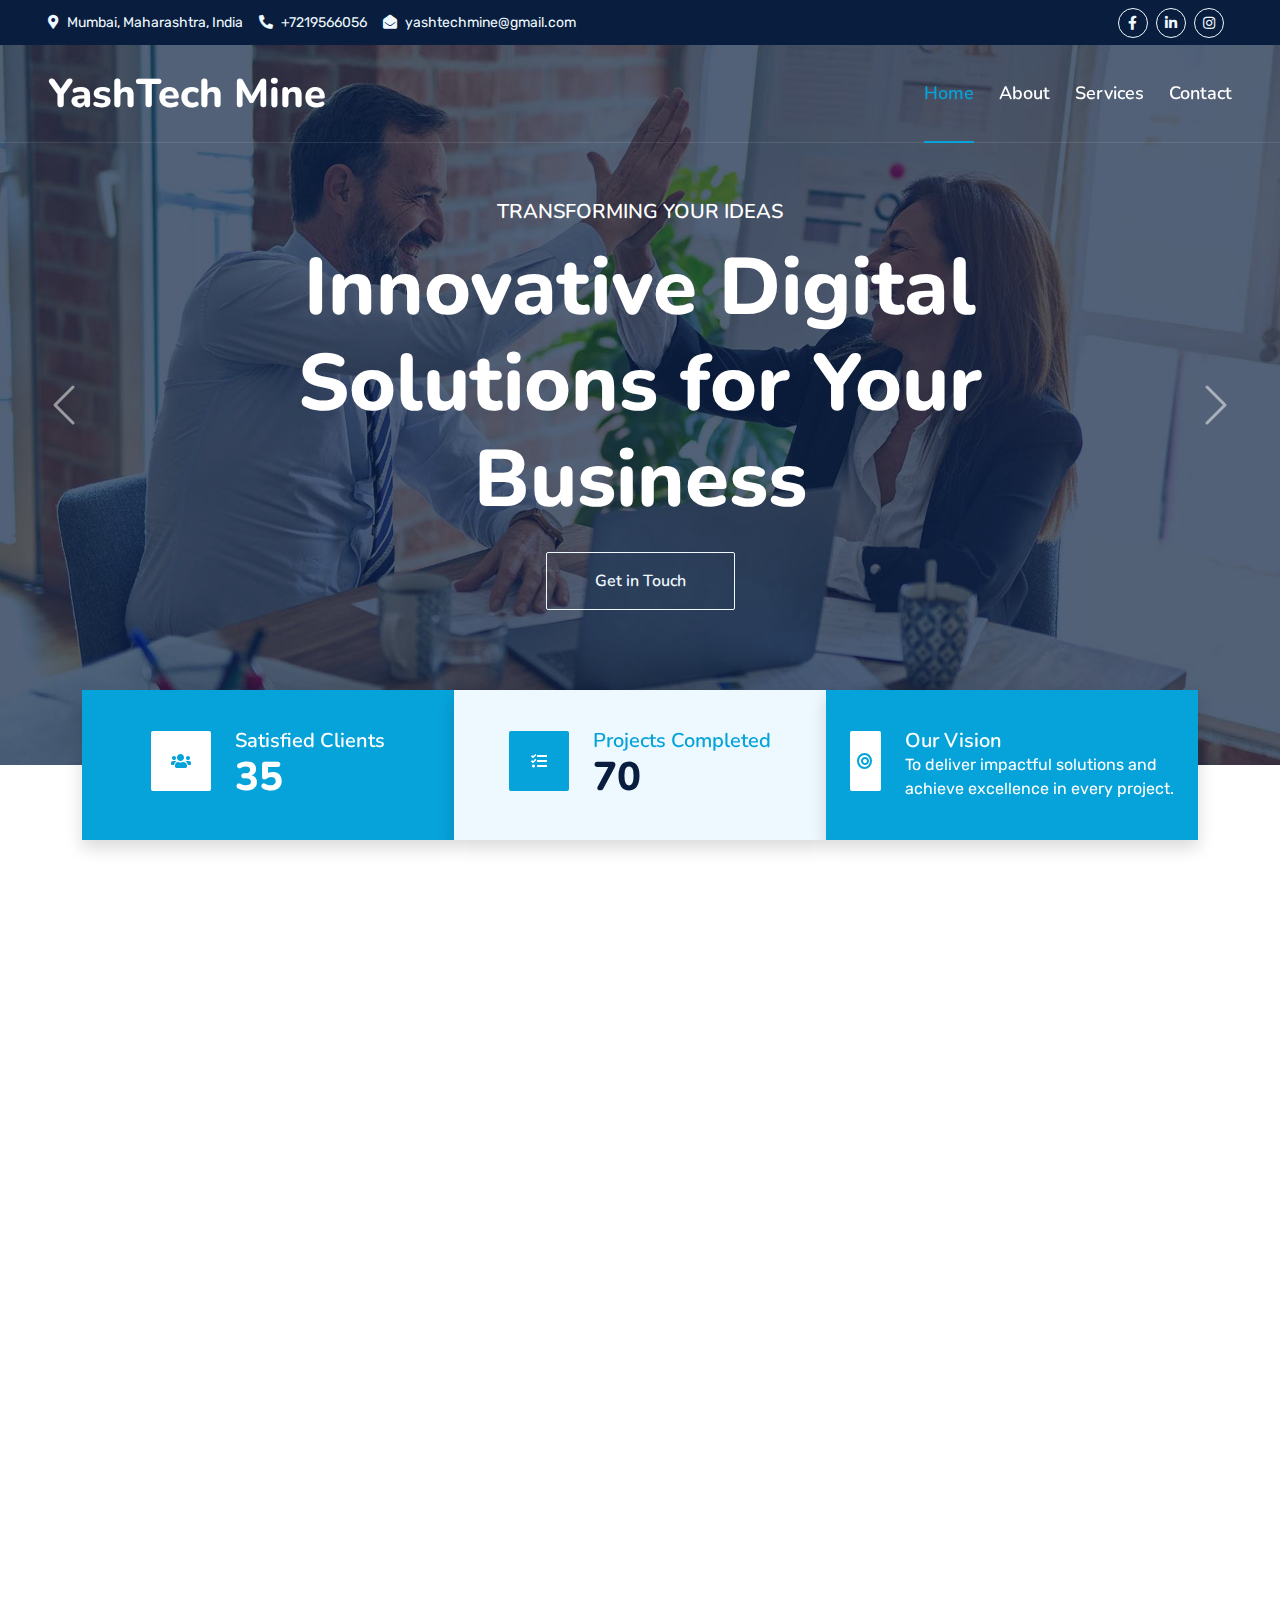
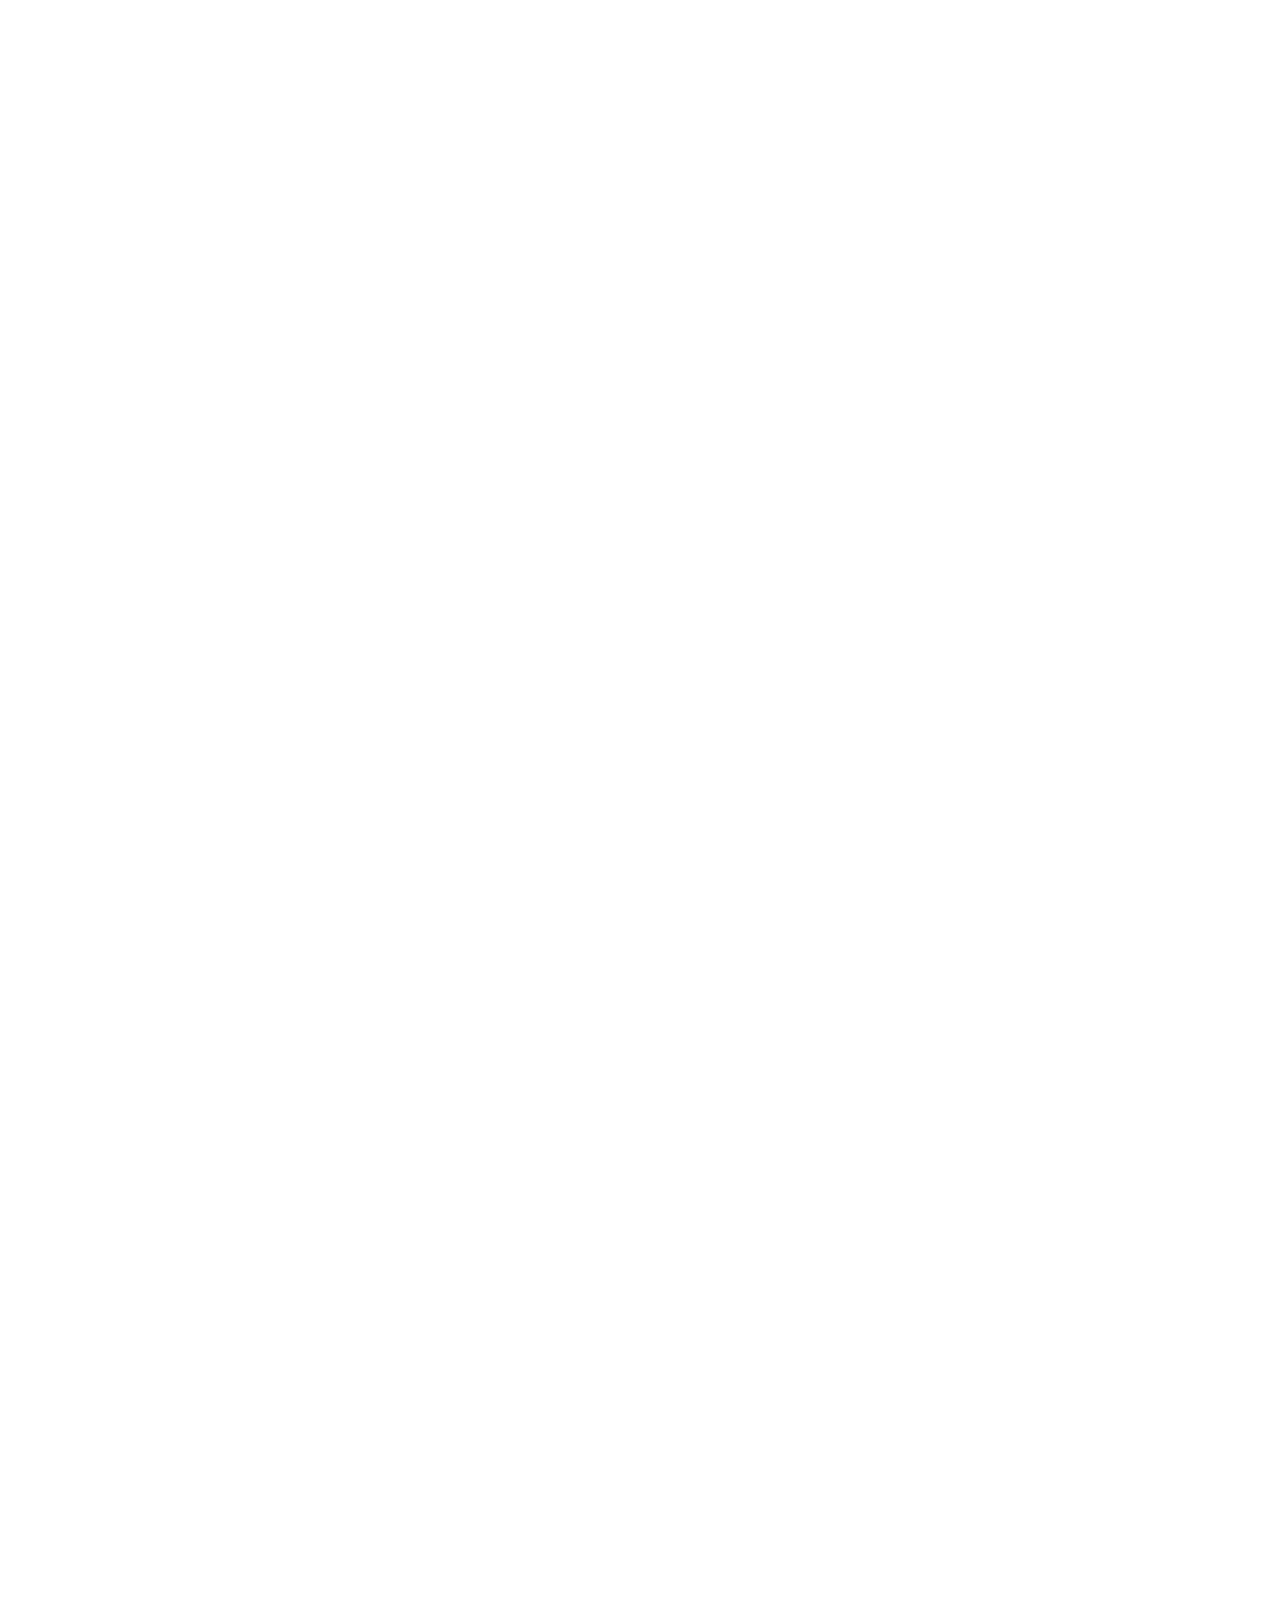
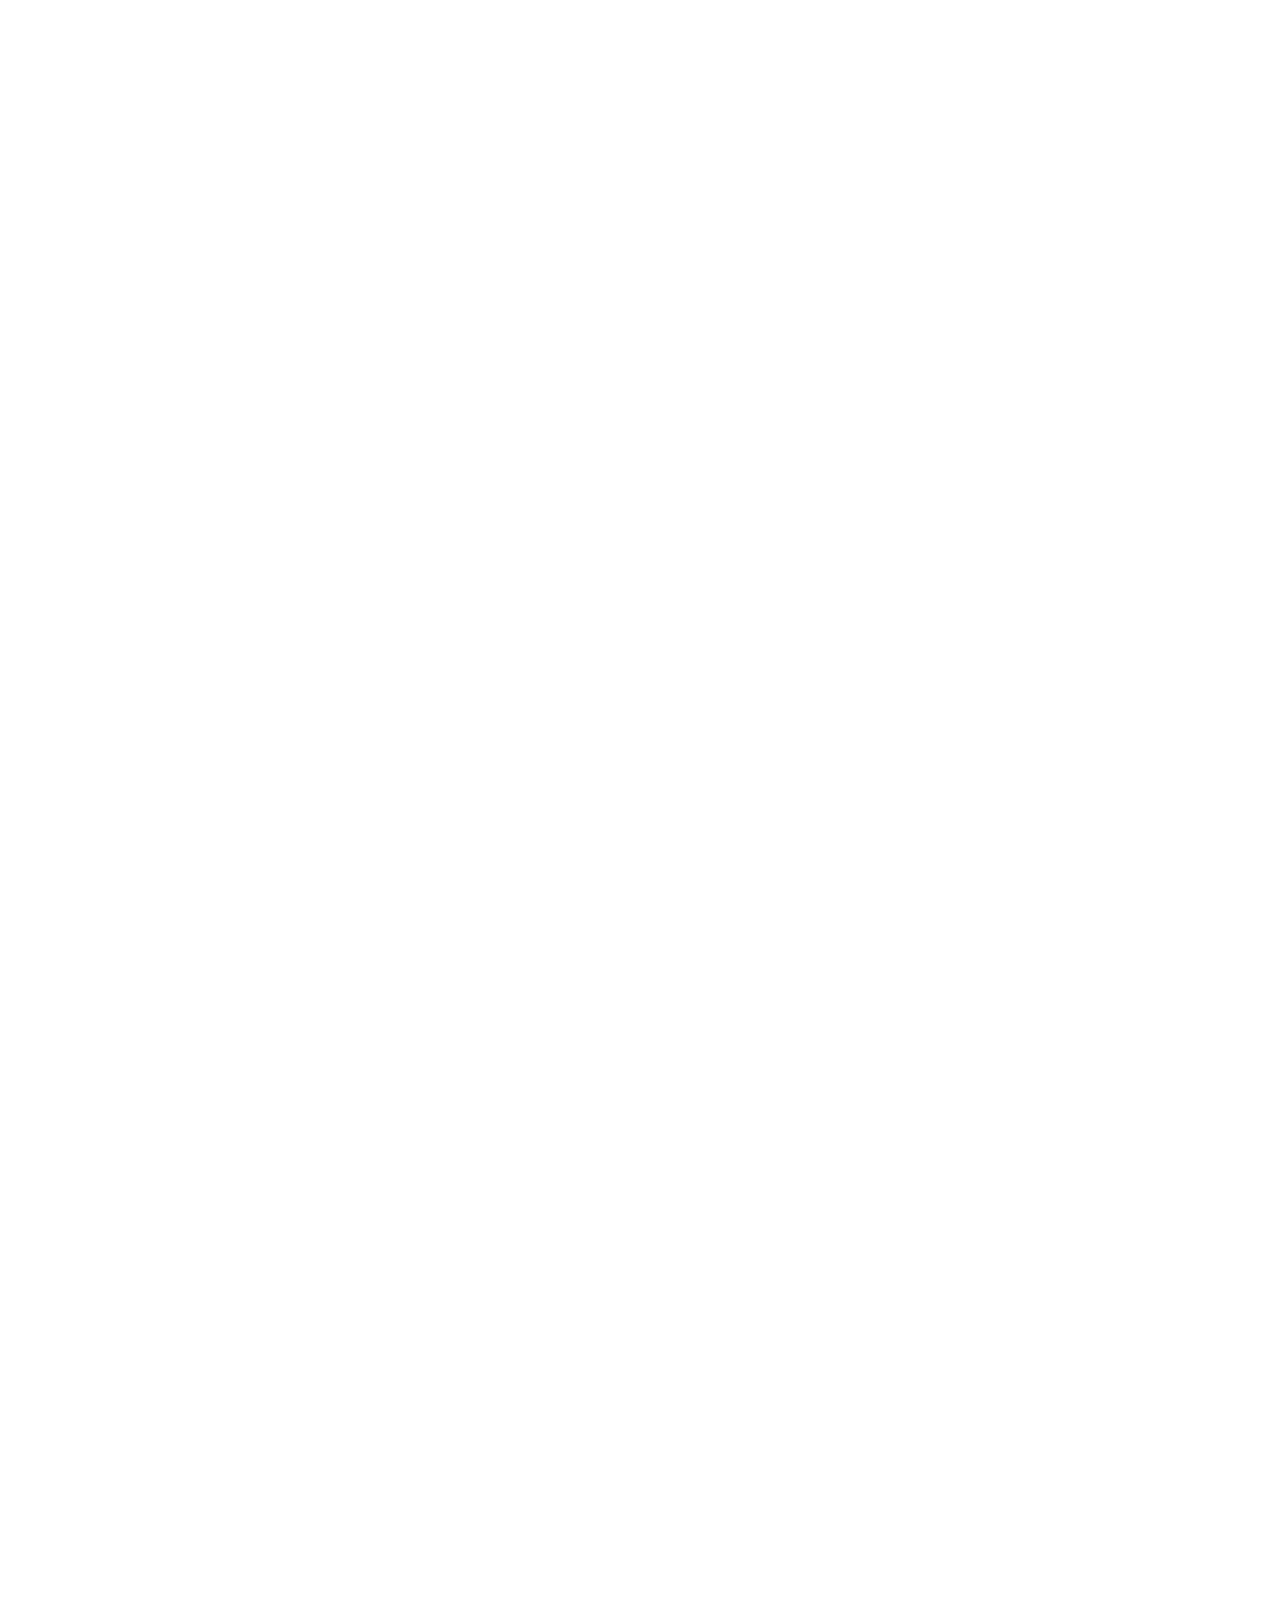
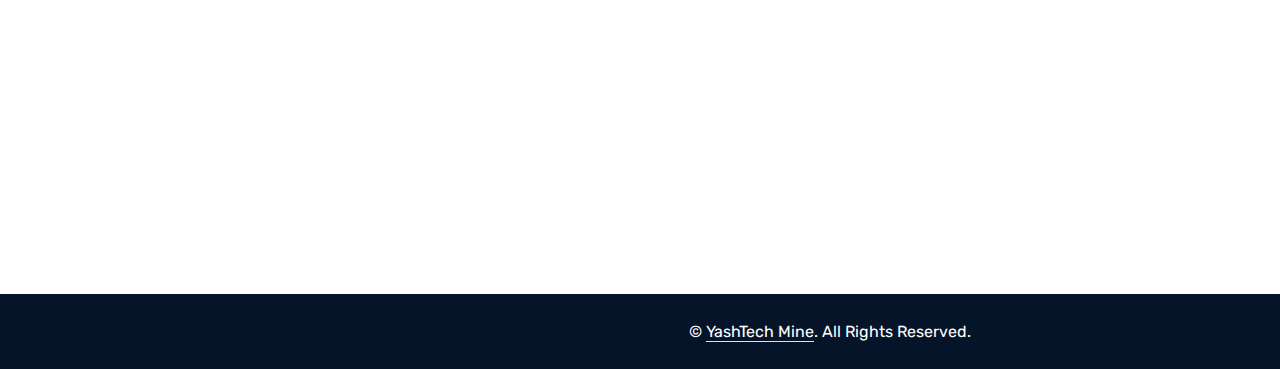
==== index.html @ 2ee27e4a "initail" ====
<!DOCTYPE html>
<html lang="en">

<head>
    <meta charset="utf-8">
    <title>YashTech Mine</title>
    <meta content="width=device-width, initial-scale=1.0" name="viewport">
    <meta content="Free HTML Templates" name="keywords">
    <meta content="Free HTML Templates" name="description">

    <!-- Favicon -->
    <link href="img/favicon.ico" rel="icon">

    <!-- Google Web Fonts -->
    <link rel="preconnect" href="https://fonts.googleapis.com">
    <link rel="preconnect" href="https://fonts.gstatic.com" crossorigin>
    <link href="https://fonts.googleapis.com/css2?family=Nunito:wght@400;600;700;800&family=Rubik:wght@400;500;600;700&display=swap" rel="stylesheet">

    <!-- Icon Font Stylesheet -->
    <link href="https://cdnjs.cloudflare.com/ajax/libs/font-awesome/5.10.0/css/all.min.css" rel="stylesheet">
    <link href="https://cdn.jsdelivr.net/npm/bootstrap-icons@1.4.1/font/bootstrap-icons.css" rel="stylesheet">

    <!-- Libraries Stylesheet -->
    <link href="lib/owlcarousel/assets/owl.carousel.min.css" rel="stylesheet">
    <link href="lib/animate/animate.min.css" rel="stylesheet">

    <!-- Customized Bootstrap Stylesheet -->
    <link href="css/bootstrap.min.css" rel="stylesheet">

    <!-- Template Stylesheet -->
    <link href="css/style.css" rel="stylesheet">
</head>

<body>
    <!-- Spinner Start -->
    <div id="spinner" class="show bg-white position-fixed translate-middle w-100 vh-100 top-50 start-50 d-flex align-items-center justify-content-center">
        <div class="spinner"></div>
    </div>
    <!-- Spinner End -->


    <!-- Topbar Start -->
    <div class="container-fluid bg-dark px-5 d-none d-lg-block">
        <div class="row gx-0">
            <div class="col-lg-8 text-center text-lg-start mb-2 mb-lg-0">
                <div class="d-inline-flex align-items-center" style="height: 45px;">
                    <small class="me-3 text-light"><i class="fa fa-map-marker-alt me-2"></i>Mumbai, Maharashtra, India</small>
                    <small class="me-3 text-light"><i class="fa fa-phone-alt me-2"></i>+7219566056</small>
                    <small class="text-light"><i class="fa fa-envelope-open me-2"></i>yashtechmine@gmail.com</small>
                </div>
            </div>
            <div class="col-lg-4 text-center text-lg-end">
                <div class="d-inline-flex align-items-center" style="height: 45px;">
                    <a class="btn btn-sm btn-outline-light btn-sm-square rounded-circle me-2" href="https://www.facebook.com/profile.php?id=61571812287304"><i class="fab fa-facebook-f fw-normal"></i></a>
                    <a class="btn btn-sm btn-outline-light btn-sm-square rounded-circle me-2" href="https://www.linkedin.com/company/yashtech-mine/"><i class="fab fa-linkedin-in fw-normal"></i></a>
                    <a class="btn btn-sm btn-outline-light btn-sm-square rounded-circle me-2" href="https://www.instagram.com/yashtech_mine/"><i class="fab fa-instagram fw-normal"></i></a>
                </div>
            </div>
        </div>
    </div>
    <!-- Topbar End -->


    <!-- Navbar & Carousel Start -->
    <div class="container-fluid position-relative p-0">
        <nav class="navbar navbar-expand-lg navbar-dark px-5 py-3 py-lg-0">
            <a href="index.html" class="navbar-brand p-0">
                <h1 class="m-0">YashTech Mine</h1>
            </a>
            <button class="navbar-toggler" type="button" data-bs-toggle="collapse" data-bs-target="#navbarCollapse">
                <span class="fa fa-bars"></span>
            </button>
            <div class="collapse navbar-collapse" id="navbarCollapse">
                <div class="navbar-nav ms-auto py-0">
                    <a href="index.html" class="nav-item nav-link active">Home</a>
                    <a href="about.html" class="nav-item nav-link">About</a>
                    <a href="service.html" class="nav-item nav-link">Services</a>
                  
                   
                    <a href="contact.html" class="nav-item nav-link">Contact</a>
                </div>

            </div>
        </nav>

        <div id="header-carousel" class="carousel slide carousel-fade" data-bs-ride="carousel">
            <div class="carousel-inner">
                <div class="carousel-item active">
                    <img class="w-100" src="img/carousel-1.jpg" alt="Image">
                    <div class="carousel-caption d-flex flex-column align-items-center justify-content-center">
                        <div class="p-3" style="max-width: 900px;">
                            <h5 class="text-white text-uppercase mb-3 animated slideInDown">Transforming Your Ideas</h5>
                            <h1 class="display-1 text-white mb-md-4 animated zoomIn">Innovative Digital Solutions for Your Business</h1>
                            <a href="contact.html" class="btn btn-outline-light py-md-3 px-md-5 animated slideInRight">Get in Touch</a>
                        </div>
                    </div>
                </div>
                <div class="carousel-item">
                    <img class="w-100" src="img/carousel-2.jpg" alt="Image">
                    <div class="carousel-caption d-flex flex-column align-items-center justify-content-center">
                        <div class="p-3" style="max-width: 900px;">
                            <h5 class="text-white text-uppercase mb-3 animated slideInDown">Empowering Businesses</h5>
                            <h1 class="display-1 text-white mb-md-4 animated zoomIn">Tailored Digital Strategies to Elevate Your Brand</h1>
                            <a href="contact.html" class="btn btn-outline-light py-md-3 px-md-5 animated slideInRight">Contact Us</a>
                        </div>
                    </div>
                </div>
            </div>
            <button class="carousel-control-prev" type="button" data-bs-target="#header-carousel"
                data-bs-slide="prev">
                <span class="carousel-control-prev-icon" aria-hidden="true"></span>
                <span class="visually-hidden">Previous</span>
            </button>
            <button class="carousel-control-next" type="button" data-bs-target="#header-carousel"
                data-bs-slide="next">
                <span class="carousel-control-next-icon" aria-hidden="true"></span>
                <span class="visually-hidden">Next</span>
            </button>
        </div>
        
    <!-- Navbar & Carousel End -->


    <!-- Full Screen Search Start -->
    <div class="modal fade" id="searchModal" tabindex="-1">
        <div class="modal-dialog modal-fullscreen">
            <div class="modal-content" style="background: rgba(9, 30, 62, .7);">
                <div class="modal-header border-0">
                    <button type="button" class="btn bg-white btn-close" data-bs-dismiss="modal" aria-label="Close"></button>
                </div>
                <div class="modal-body d-flex align-items-center justify-content-center">
                    <div class="input-group" style="max-width: 600px;">
                        <input type="text" class="form-control bg-transparent border-primary p-3" placeholder="Type search keyword">
                        <button class="btn btn-primary px-4"><i class="bi bi-search"></i></button>
                    </div>
                </div>
            </div>
        </div>
    </div>
    <!-- Full Screen Search End -->


<!-- Facts Start -->
<div class="container-fluid facts py-5 pt-lg-0">
    <div class="container py-5 pt-lg-0">
        <div class="row gx-0">
            <!-- Happy Clients Section -->
            <div class="col-lg-4 wow zoomIn" data-wow-delay="0.1s">
                <div class="bg-primary shadow d-flex align-items-center justify-content-center p-4" style="height: 150px;">
                    <div class="bg-white d-flex align-items-center justify-content-center rounded mb-2" style="width: 60px; height: 60px;">
                        <i class="fa fa-users text-primary"></i>
                    </div>
                    <div class="ps-4">
                        <h5 class="text-white mb-0">Satisfied Clients</h5>
                        <h1 class="text-white mb-0" data-toggle="counter-up">+100</h1>
                    </div>
                </div>
            </div>
            <!-- Projects Completed Section -->
            <div class="col-lg-4 wow zoomIn" data-wow-delay="0.3s">
                <div class="bg-light shadow d-flex align-items-center justify-content-center p-4" style="height: 150px;">
                    <div class="bg-primary d-flex align-items-center justify-content-center rounded mb-2" style="width: 60px; height: 60px;">
                        <i class="fa fa-tasks text-white"></i>
                    </div>
                    <div class="ps-4">
                        <h5 class="text-primary mb-0">Projects Completed</h5>
                        <h1 class="mb-0" data-toggle="counter-up">+200</h1>
                    </div>
                </div>
            </div>
            <!-- Ongoing Goals Section -->
            <div class="col-lg-4 wow zoomIn" data-wow-delay="0.6s">
                <div class="bg-primary shadow d-flex align-items-center justify-content-center p-4" style="height: 150px;">
                    <div class="bg-white d-flex align-items-center justify-content-center rounded mb-2" style="width: 60px; height: 60px;">
                        <i class="fa fa-bullseye text-primary"></i>
                    </div>
                    <div class="ps-4">
                        <h5 class="text-white mb-0">Our Vision</h5>
                        <p class="text-white mb-0">To deliver impactful solutions and achieve excellence in every project.</p>
                    </div>
                </div>
            </div>
        </div>
    </div>
</div>
<!-- Facts End -->

   <!-- About Start -->
<div class="container-fluid py-5 wow fadeInUp" data-wow-delay="0.1s">
    <div class="container py-5">
        <div class="row g-5">
            <div class="col-lg-7">
                <div class="section-title position-relative pb-3 mb-5">
                    <h5 class="fw-bold text-primary text-uppercase">About Us</h5>
                    <h1 class="mb-0">Innovative IT Solutions for a Growing Future</h1>
                </div>
                <p class="mb-4">We are committed to delivering cutting-edge IT solutions tailored to meet the evolving needs of our clients. Our mission is to empower businesses with scalable and innovative technology, ensuring they stay ahead in today's fast-paced digital world.</p>
                <div class="row g-0 mb-3">
                    <div class="col-sm-6 wow zoomIn" data-wow-delay="0.2s">
                        <h5 class="mb-3"><i class="fa fa-check text-primary me-3"></i>Custom Solutions</h5>
                        <h5 class="mb-3"><i class="fa fa-check text-primary me-3"></i>Experienced Team</h5>
                    </div>
                    <div class="col-sm-6 wow zoomIn" data-wow-delay="0.4s">
                        <h5 class="mb-3"><i class="fa fa-check text-primary me-3"></i>24/7 Support</h5>
                        <h5 class="mb-3"><i class="fa fa-check text-primary me-3"></i>Affordable Pricing</h5>
                    </div>
                </div>
                <div class="d-flex align-items-center mb-4 wow fadeIn" data-wow-delay="0.6s">
                    <div class="bg-primary d-flex align-items-center justify-content-center rounded" style="width: 60px; height: 60px;">
                        <i class="fa fa-phone-alt text-white"></i>
                    </div>
                    <div class="ps-4">
                        <h5 class="mb-2">Call to ask any question</h5>
                        <h4 class="text-primary mb-0">+7219566056</h4>
                    </div>
                </div>
                <a href="contact.html" class="btn btn-primary py-3 px-5 mt-3 wow zoomIn" data-wow-delay="0.9s">Request A Quote</a>
            </div>
            <div class="col-lg-5" style="min-height: 500px;">
                <div class="position-relative h-100">
                    <img class="position-absolute w-100 h-100 rounded wow zoomIn" data-wow-delay="0.9s" src="img/about.jpg" style="object-fit: cover;">
                </div>
            </div>
        </div>
    </div>
</div>
<!-- About End -->



   <!-- Features Start -->
<div class="container-fluid py-5 wow fadeInUp" data-wow-delay="0.1s">
    <div class="container py-5">
        <div class="section-title text-center position-relative pb-3 mb-5 mx-auto" style="max-width: 600px;">
            <h5 class="fw-bold text-primary text-uppercase">Why Choose Us</h5>
            <h1 class="mb-0">We Are Dedicated to Accelerating Your Business Growth</h1>
        </div>
        <div class="row g-5">
            <div class="col-lg-4">
                <div class="row g-5">
                    <div class="col-12 wow zoomIn" data-wow-delay="0.2s">
                        <div class="bg-primary rounded d-flex align-items-center justify-content-center mb-3" style="width: 60px; height: 60px;">
                            <i class="fa fa-cogs text-white"></i>
                        </div>
                        <h4>Industry-Leading Solutions</h4>
                        <p class="mb-0">We offer tailored solutions that help your business stay ahead in the competitive digital landscape.</p>
                    </div>
                    <div class="col-12 wow zoomIn" data-wow-delay="0.6s">
                        <div class="bg-primary rounded d-flex align-items-center justify-content-center mb-3" style="width: 60px; height: 60px;">
                            <i class="fa fa-thumbs-up text-white"></i>
                        </div>
                        <h4>Proven Client Satisfaction</h4>
                        <p class="mb-0">Our clients trust us to deliver results that drive growth and success. We prioritize their needs and exceed expectations.</p>
                    </div>
                </div>
            </div>
            <div class="col-lg-4 wow zoomIn" data-wow-delay="0.9s" style="min-height: 350px;">
                <div class="position-relative h-100">
                    <img class="position-absolute w-100 h-100 rounded wow zoomIn" data-wow-delay="0.1s" src="img/feature.jpg" style="object-fit: cover;">
                </div>
            </div>
            <div class="col-lg-4">
                <div class="row g-5">
                    <div class="col-12 wow zoomIn" data-wow-delay="0.4s">
                        <div class="bg-primary rounded d-flex align-items-center justify-content-center mb-3" style="width: 60px; height: 60px;">
                            <i class="fa fa-users text-white"></i>
                        </div>
                        <h4>Expert Team</h4>
                        <p class="mb-0">Our team is composed of skilled professionals dedicated to providing the best service and value to your business.</p>
                    </div>
                    <div class="col-12 wow zoomIn" data-wow-delay="0.8s">
                        <div class="bg-primary rounded d-flex align-items-center justify-content-center mb-3" style="width: 60px; height: 60px;">
                            <i class="fa fa-headset text-white"></i>
                        </div>
                        <h4>24/7 Customer Support</h4>
                        <p class="mb-0">We’re here to assist you at any time. Our support team is always ready to help you with any questions or concerns.</p>
                    </div>
                </div>
            </div>
        </div>
    </div>
</div>
<!-- Features End -->
 <!-- Service Start -->
<div class="container-fluid py-5 wow fadeInUp" data-wow-delay="0.1s">
    <div class="container py-5">
        <div class="section-title text-center position-relative pb-3 mb-5 mx-auto" style="max-width: 600px;">
            <h5 class="fw-bold text-primary text-uppercase">Our Services</h5>
            <h1 class="mb-0">Custom IT Solutions for Your Successful Business</h1>
        </div>
        <div class="row g-5">
            <div class="col-lg-4 col-md-6 wow zoomIn" data-wow-delay="0.3s">
                <div class="service-item bg-light rounded d-flex flex-column align-items-center justify-content-center text-center">
                    <div class="service-icon">
                        <i class="fa fa-shield-alt text-white"></i>
                    </div>
                    <h4 class="mb-3">Custom Software Development</h4>
                    <p class="m-0">We create scalable and secure software tailored to your business needs, helping you optimize processes and stay ahead of the competition.</p>
                    <a class="btn btn-lg btn-primary rounded" href="CustomSoftware.html">
                        <i class="bi bi-arrow-right"></i>
                    </a>
                </div>
            </div>
            
            <div class="col-lg-4 col-md-6 wow zoomIn" data-wow-delay="0.9s">
                <div class="service-item bg-light rounded d-flex flex-column align-items-center justify-content-center text-center">
                    <div class="service-icon">
                        <i class="fa fa-code text-white"></i>
                    </div>
                    <h4 class="mb-3">Web Development</h4>
                    <p class="m-0">We build responsive, high-performance websites that not only engage visitors but also drive conversions and enhance your online presence.</p>
                    <a class="btn btn-lg btn-primary rounded" href="WebDevelopment.html">
                        <i class="bi bi-arrow-right"></i>
                    </a>
                </div>
            </div>
            <div class="col-lg-4 col-md-6 wow zoomIn" data-wow-delay="0.3s">
                <div class="service-item bg-light rounded d-flex flex-column align-items-center justify-content-center text-center">
                    <div class="service-icon">
                        <i class="fab fa-android text-white"></i>
                    </div>
                    <h4 class="mb-3">Apps Development</h4>
                    <p class="m-0">Our mobile apps are designed to provide a seamless user experience, built with cutting-edge technology to deliver high performance and scalability.</p>
                    <a class="btn btn-lg btn-primary rounded" href="AppDev.html">
                        <i class="bi bi-arrow-right"></i>
                    </a>
                </div>
            </div>
            <div class="col-lg-4 col-md-6 wow zoomIn" data-wow-delay="0.6s">
                <div class="service-item bg-light rounded d-flex flex-column align-items-center justify-content-center text-center">
                    <div class="service-icon">
                        <i class="fa fa-search text-white"></i>
                    </div>
                    <h4 class="mb-3">Youtube Channel Management</h4>
                    <p class="m-0">We help you grow and manage your YouTube presence, optimizing content and engagement strategies to boost your audience reach and impact.</p>
                    <a class="btn btn-lg btn-primary rounded" href="Youtube.html">
                        <i class="bi bi-arrow-right"></i>
                    </a>
                </div>
            </div>
            <div class="col-lg-4 col-md-6 wow zoomIn" data-wow-delay="0.9s">
                <div class="position-relative bg-primary rounded h-100 d-flex flex-column align-items-center justify-content-center text-center p-5">
                    <h3 class="text-white mb-3">Call Us For Quote</h3>
                    <p class="text-white mb-3">We offer personalized IT solutions to meet your specific needs. Get in touch for a free consultation and tailored quote today!</p>
                    <h2 class="text-white mb-0">+7219566056</h2>
                </div>
            </div>
        </div>
    </div>
</div>
<!-- Service End -->


    <!-- Pricing Plan Start -->

      


    <!-- Testimonial Start -->
   <!-- Testimonial Start -->
<!-- Testimonial Start -->
<div class="container-fluid py-5 wow fadeInUp" data-wow-delay="0.1s">
    <div class="container py-5">
        <div class="section-title text-center position-relative pb-3 mb-4 mx-auto" style="max-width: 600px;">
            <h5 class="fw-bold text-primary text-uppercase">Testimonial</h5>
            <h1 class="mb-0">What Our Clients Say About Our Digital Services</h1>
        </div>
        <div class="owl-carousel testimonial-carousel wow fadeInUp" data-wow-delay="0.6s">
            <div class="testimonial-item bg-light my-4">
                <div class="d-flex align-items-center border-bottom pt-5 pb-4 px-5">
                    <img class="img-fluid rounded" src="img/download.png" style="width: 60px; height: 60px;">
                    <div class="ps-4">
                        <h4 class="text-primary mb-1">Ravi Kumar</h4>
                    </div>
                </div>
                <div class="pt-4 pb-5 px-5">
                    "The custom software development team truly understood our unique business requirements and delivered a robust solution that streamlined our operations. Their attention to detail and technical expertise were second to none."
                </div>
            </div>
            <div class="testimonial-item bg-light my-4">
                <div class="d-flex align-items-center border-bottom pt-5 pb-4 px-5">
                    <img class="img-fluid rounded" src="img/download.png" style="width: 60px; height: 60px;">
                    <div class="ps-4">
                        <h4 class="text-primary mb-1">Priya Sharma</h4>
                    </div>
                </div>
                <div class="pt-4 pb-5 px-5">
                    "Their web development team designed a beautifully functional website that exceeded our expectations. The seamless user experience and fast load times have significantly improved our conversions. A big thank you to the team!"
                </div>
            </div>
            <div class="testimonial-item bg-light my-4">
                <div class="d-flex align-items-center border-bottom pt-5 pb-4 px-5">
                    <img class="img-fluid rounded" src="img/download.png" style="width: 60px; height: 60px;">
                    <div class="ps-4">
                        <h4 class="text-primary mb-1">Amit Patel</h4>
                    </div>
                </div>
                <div class="pt-4 pb-5 px-5">
                    "The mobile app developed by the team was exactly what we needed. It has improved our customer engagement and overall business performance. The process was smooth, and the team’s communication was excellent throughout."
                </div>
            </div>
            <div class="testimonial-item bg-light my-4">
                <div class="d-flex align-items-center border-bottom pt-5 pb-4 px-5">
                    <img class="img-fluid rounded" src="img/download.png" style="width: 60px; height: 60px;">
                    <div class="ps-4">
                        <h4 class="text-primary mb-1">Neha Desai</h4>
                    </div>
                </div>
                <div class="pt-4 pb-5 px-5">
                    "The team’s YouTube channel management service boosted our brand presence and engagement. With their help, we optimized our content and strategy, resulting in a significant increase in our viewer base and interaction."
                </div>
            </div>
        </div>
    </div>
</div>
<!-- Testimonial End -->



   
   
    <!-- Vendor Start -->
    <div class="container-fluid py-5 wow fadeInUp" data-wow-delay="0.1s">
        <div class="container py-5 mb-5">
            <div class="bg-white">
                <div class="owl-carousel vendor-carousel">
                    <img src="img/vendor-1.jpg" alt="">
                    <img src="img/vendor-2.jpg" alt="">
                    <img src="img/vendor-3.jpg" alt="">
                    <img src="img/vendor-4.jpg" alt="">
                    <img src="img/vendor-5.jpg" alt="">
                    <img src="img/vendor-6.jpg" alt="">
                    <img src="img/vendor-7.jpg" alt="">
                    <img src="img/vendor-8.jpg" alt="">
                    <img src="img/vendor-9.jpg" alt="">
                </div>
            </div>
        </div>
    </div>
    <!-- Vendor End -->
    

    <!-- Footer Start -->
    <div class="container-fluid bg-dark text-light mt-5 wow fadeInUp" data-wow-delay="0.1s">
        <div class="container">
            <div class="row gx-5">
                <div class="col-lg-4 col-md-6 footer-about">
                    <div class="d-flex flex-column align-items-center justify-content-center text-center h-100 bg-primary p-4">
                        <a href="index.html" class="navbar-brand">
                            <h1 class="m-0 text-white"><i class="fa fa-user-tie me-2"></i>Startup</h1>
                        </a>
                        <p class="mt-3 mb-4">We are here to help you with any questions or inquiries. Whether you're looking for more information about our services or need assistance with your project, don't hesitate to reach out. Our team is ready to provide the support you need to take your business to the next level.</p>
                       
                    </div>
                </div>
                <div class="col-lg-8 col-md-6">
                    <div class="row gx-5">
                        <div class="col-lg-4 col-md-12 pt-5 mb-5">
                            <div class="section-title section-title-sm position-relative pb-3 mb-4">
                                <h3 class="text-light mb-0">Get In Touch</h3>
                            </div>
                            <div class="d-flex mb-2">
                                <i class="bi bi-geo-alt text-primary me-2"></i>
                                <p class="mb-0">Mumbai, Maharashtra, India</p>
                            </div>
                            <div class="d-flex mb-2">
                                <i class="bi bi-envelope-open text-primary me-2"></i>
                                <p class="mb-0">yashtechmine@gmail.com</p>
                            </div>
                            <div class="d-flex mb-2">
                                <i class="bi bi-telephone text-primary me-2"></i>
                                <p class="mb-0">7219566056</p>
                            </div>
                            <div class="d-flex mt-4">
                                <a class="btn btn-primary btn-square me-2" href="https://www.facebook.com/profile.php?id=61571812287304"><i class="fab fa-facebook-f fw-normal"></i></a>
                                <a class="btn btn-primary btn-square me-2" href="https://www.linkedin.com/company/yashtech-mine/"><i class="fab fa-linkedin-in fw-normal"></i></a>
                                <a class="btn btn-primary btn-square" href="https://www.instagram.com/yashtech_mine/"><i class="fab fa-instagram fw-normal"></i></a>
                            </div>
                        </div>
                        <div class="col-lg-4 col-md-12 pt-0 pt-lg-5 mb-5">
                            <div class="section-title section-title-sm position-relative pb-3 mb-4">
                                <h3 class="text-light mb-0">Quick Links</h3>
                            </div>
                            <div class="link-animated d-flex flex-column justify-content-start">
                                <a class="text-light mb-2" href="index.html"><i class="bi bi-arrow-right text-primary me-2"></i>Home</a>
                                <a class="text-light mb-2" href="about.html"><i class="bi bi-arrow-right text-primary me-2"></i>About Us</a>
                                <a class="text-light mb-2" href="service.html"><i class="bi bi-arrow-right text-primary me-2"></i>Our Services</a>
                              
                                <a class="text-light" href="contact.html"><i class="bi bi-arrow-right text-primary me-2"></i>Contact Us</a>
                            </div>
                        </div>
                        
                    </div>
                </div>
            </div>
        </div>
    </div>
    <div class="container-fluid text-white" style="background: #061429;">
        <div class="container text-center">
            <div class="row justify-content-end">
                <div class="col-lg-8 col-md-6">
                    <div class="d-flex align-items-center justify-content-center" style="height: 75px;">
                        <p class="mb-0">&copy; <a class="text-white border-bottom" href="#">YashTech Mine</a>. All Rights Reserved. 
						
						<!--/*** This template is free as long as you keep the footer author’s credit link/attribution link/backlink. If you'd like to use the template without the footer author’s credit link/attribution link/backlink, you can purchase the Credit Removal License from "https://htmlcodex.com/credit-removal". Thank you for your support. ***/-->
						<a class="text-white border-bottom" href="https://htmlcodex.com"></a></p>
                    </div>
                </div>
            </div>
        </div>
    </div>
    <!-- Footer End -->


    <!-- Back to Top -->
    <a href="#" class="btn btn-lg btn-primary btn-lg-square rounded back-to-top"><i class="bi bi-arrow-up"></i></a>


    <!-- JavaScript Libraries -->
    <script src="https://code.jquery.com/jquery-3.4.1.min.js"></script>
    <script src="https://cdn.jsdelivr.net/npm/bootstrap@5.0.0/dist/js/bootstrap.bundle.min.js"></script>
    <script src="lib/wow/wow.min.js"></script>
    <script src="lib/easing/easing.min.js"></script>
    <script src="lib/waypoints/waypoints.min.js"></script>
    <script src="lib/counterup/counterup.min.js"></script>
    <script src="lib/owlcarousel/owl.carousel.min.js"></script>

    <!-- Template Javascript -->
    <script src="js/main.js"></script>
</body>

</html>
---- css/style.css ----
/********** Template CSS **********/
:root {
    --primary: #06A3DA;
    --secondary: #34AD54;
    --light: #EEF9FF;
    --dark: #091E3E;
}


/*** Spinner ***/
.spinner {
    width: 40px;
    height: 40px;
    background: var(--primary);
    margin: 100px auto;
    -webkit-animation: sk-rotateplane 1.2s infinite ease-in-out;
    animation: sk-rotateplane 1.2s infinite ease-in-out;
}

@-webkit-keyframes sk-rotateplane {
    0% {
        -webkit-transform: perspective(120px)
    }
    50% {
        -webkit-transform: perspective(120px) rotateY(180deg)
    }
    100% {
        -webkit-transform: perspective(120px) rotateY(180deg) rotateX(180deg)
    }
}

@keyframes sk-rotateplane {
    0% {
        transform: perspective(120px) rotateX(0deg) rotateY(0deg);
        -webkit-transform: perspective(120px) rotateX(0deg) rotateY(0deg)
    }
    50% {
        transform: perspective(120px) rotateX(-180.1deg) rotateY(0deg);
        -webkit-transform: perspective(120px) rotateX(-180.1deg) rotateY(0deg)
    }
    100% {
        transform: perspective(120px) rotateX(-180deg) rotateY(-179.9deg);
        -webkit-transform: perspective(120px) rotateX(-180deg) rotateY(-179.9deg);
    }
}

#spinner {
    opacity: 0;
    visibility: hidden;
    transition: opacity .5s ease-out, visibility 0s linear .5s;
    z-index: 99999;
}

#spinner.show {
    transition: opacity .5s ease-out, visibility 0s linear 0s;
    visibility: visible;
    opacity: 1;
}


/*** Heading ***/
h1,
h2,
.fw-bold {
    font-weight: 800 !important;
}

h3,
h4,
.fw-semi-bold {
    font-weight: 700 !important;
}

h5,
h6,
.fw-medium {
    font-weight: 600 !important;
}


/*** Button ***/
.btn {
    font-family: 'Nunito', sans-serif;
    font-weight: 600;
    transition: .5s;
}

.btn-primary,
.btn-secondary {
    color: #FFFFFF;
    box-shadow: inset 0 0 0 50px transparent;
}

.btn-primary:hover {
    box-shadow: inset 0 0 0 0 var(--primary);
}

.btn-secondary:hover {
    box-shadow: inset 0 0 0 0 var(--secondary);
}

.btn-square {
    width: 36px;
    height: 36px;
}

.btn-sm-square {
    width: 30px;
    height: 30px;
}

.btn-lg-square {
    width: 48px;
    height: 48px;
}

.btn-square,
.btn-sm-square,
.btn-lg-square {
    padding-left: 0;
    padding-right: 0;
    text-align: center;
}


/*** Navbar ***/
.navbar-dark .navbar-nav .nav-link {
    font-family: 'Nunito', sans-serif;
    position: relative;
    margin-left: 25px;
    padding: 35px 0;
    color: #FFFFFF;
    font-size: 18px;
    font-weight: 600;
    outline: none;
    transition: .5s;
}

.sticky-top.navbar-dark .navbar-nav .nav-link {
    padding: 20px 0;
    color: var(--dark);
}

.navbar-dark .navbar-nav .nav-link:hover,
.navbar-dark .navbar-nav .nav-link.active {
    color: var(--primary);
}

.navbar-dark .navbar-brand h1 {
    color: #FFFFFF;
}

.navbar-dark .navbar-toggler {
    color: var(--primary) !important;
    border-color: var(--primary) !important;
}

@media (max-width: 991.98px) {
    .sticky-top.navbar-dark {
        position: relative;
        background: #FFFFFF;
    }

    .navbar-dark .navbar-nav .nav-link,
    .navbar-dark .navbar-nav .nav-link.show,
    .sticky-top.navbar-dark .navbar-nav .nav-link {
        padding: 10px 0;
        color: var(--dark);
    }

    .navbar-dark .navbar-brand h1 {
        color: var(--primary);
    }
}

@media (min-width: 992px) {
    .navbar-dark {
        position: absolute;
        width: 100%;
        top: 0;
        left: 0;
        border-bottom: 1px solid rgba(256, 256, 256, .1);
        z-index: 999;
    }
    
    .sticky-top.navbar-dark {
        position: fixed;
        background: #FFFFFF;
    }

    .navbar-dark .navbar-nav .nav-link::before {
        position: absolute;
        content: "";
        width: 0;
        height: 2px;
        bottom: -1px;
        left: 50%;
        background: var(--primary);
        transition: .5s;
    }

    .navbar-dark .navbar-nav .nav-link:hover::before,
    .navbar-dark .navbar-nav .nav-link.active::before {
        width: 100%;
        left: 0;
    }

    .navbar-dark .navbar-nav .nav-link.nav-contact::before {
        display: none;
    }

    .sticky-top.navbar-dark .navbar-brand h1 {
        color: var(--primary);
    }
}


/*** Carousel ***/
.carousel-caption {
    top: 0;
    left: 0;
    right: 0;
    bottom: 0;
    background: rgba(9, 30, 62, .7);
    z-index: 1;
}

@media (max-width: 576px) {
    .carousel-caption h5 {
        font-size: 14px;
        font-weight: 500 !important;
    }

    .carousel-caption h1 {
        font-size: 30px;
        font-weight: 600 !important;
    }
}

.carousel-control-prev,
.carousel-control-next {
    width: 10%;
}

.carousel-control-prev-icon,
.carousel-control-next-icon {
    width: 3rem;
    height: 3rem;
}


/*** Section Title ***/
.section-title::before {
    position: absolute;
    content: "";
    width: 150px;
    height: 5px;
    left: 0;
    bottom: 0;
    background: var(--primary);
    border-radius: 2px;
}

.section-title.text-center::before {
    left: 50%;
    margin-left: -75px;
}

.section-title.section-title-sm::before {
    width: 90px;
    height: 3px;
}

.section-title::after {
    position: absolute;
    content: "";
    width: 6px;
    height: 5px;
    bottom: 0px;
    background: #FFFFFF;
    -webkit-animation: section-title-run 5s infinite linear;
    animation: section-title-run 5s infinite linear;
}

.section-title.section-title-sm::after {
    width: 4px;
    height: 3px;
}

.section-title.text-center::after {
    -webkit-animation: section-title-run-center 5s infinite linear;
    animation: section-title-run-center 5s infinite linear;
}

.section-title.section-title-sm::after {
    -webkit-animation: section-title-run-sm 5s infinite linear;
    animation: section-title-run-sm 5s infinite linear;
}

@-webkit-keyframes section-title-run {
    0% {left: 0; } 50% { left : 145px; } 100% { left: 0; }
}

@-webkit-keyframes section-title-run-center {
    0% { left: 50%; margin-left: -75px; } 50% { left : 50%; margin-left: 45px; } 100% { left: 50%; margin-left: -75px; }
}

@-webkit-keyframes section-title-run-sm {
    0% {left: 0; } 50% { left : 85px; } 100% { left: 0; }
}


/*** Service ***/
.service-item {
    position: relative;
    height: 300px;
    padding: 0 30px;
    transition: .5s;
}

.service-item .service-icon {
    margin-bottom: 30px;
    width: 60px;
    height: 60px;
    display: flex;
    align-items: center;
    justify-content: center;
    background: var(--primary);
    border-radius: 2px;
    transform: rotate(-45deg);
}

.service-item .service-icon i {
    transform: rotate(45deg);
}

.service-item a.btn {
    position: absolute;
    width: 60px;
    bottom: -48px;
    left: 50%;
    margin-left: -30px;
    opacity: 0;
}

.service-item:hover a.btn {
    bottom: -24px;
    opacity: 1;
}


/*** Testimonial ***/
.testimonial-carousel .owl-dots {
    margin-top: 15px;
    display: flex;
    align-items: flex-end;
    justify-content: center;
}

.testimonial-carousel .owl-dot {
    position: relative;
    display: inline-block;
    margin: 0 5px;
    width: 15px;
    height: 15px;
    background: #DDDDDD;
    border-radius: 2px;
    transition: .5s;
}

.testimonial-carousel .owl-dot.active {
    width: 30px;
    background: var(--primary);
}

.testimonial-carousel .owl-item.center {
    position: relative;
    z-index: 1;
}

.testimonial-carousel .owl-item .testimonial-item {
    transition: .5s;
}

.testimonial-carousel .owl-item.center .testimonial-item {
    background: #FFFFFF !important;
    box-shadow: 0 0 30px #DDDDDD;
}


/*** Team ***/
.team-item {
    transition: .5s;
}

.team-social {
    position: absolute;
    width: 100%;
    height: 100%;
    top: 0;
    left: 0;
    display: flex;
    align-items: center;
    justify-content: center;
    transition: .5s;
}

.team-social a.btn {
    position: relative;
    margin: 0 3px;
    margin-top: 100px;
    opacity: 0;
}

.team-item:hover {
    box-shadow: 0 0 30px #DDDDDD;
}

.team-item:hover .team-social {
    background: rgba(9, 30, 62, .7);
}

.team-item:hover .team-social a.btn:first-child {
    opacity: 1;
    margin-top: 0;
    transition: .3s 0s;
}

.team-item:hover .team-social a.btn:nth-child(2) {
    opacity: 1;
    margin-top: 0;
    transition: .3s .05s;
}

.team-item:hover .team-social a.btn:nth-child(3) {
    opacity: 1;
    margin-top: 0;
    transition: .3s .1s;
}

.team-item:hover .team-social a.btn:nth-child(4) {
    opacity: 1;
    margin-top: 0;
    transition: .3s .15s;
}

.team-item .team-img img,
.blog-item .blog-img img  {
    transition: .5s;
}

.team-item:hover .team-img img,
.blog-item:hover .blog-img img {
    transform: scale(1.15);
}


/*** Miscellaneous ***/
@media (min-width: 991.98px) {
    .facts {
        position: relative;
        margin-top: -75px;
        z-index: 1;
    }
}

.back-to-top {
    position: fixed;
    display: none;
    right: 45px;
    bottom: 45px;
    z-index: 99;
}

.bg-header {
    background: linear-gradient(rgba(9, 30, 62, .7), rgba(9, 30, 62, .7)), url(../img/carousel-1.jpg) center center no-repeat;
    background-size: cover;
}

.link-animated a {
    transition: .5s;
}

.link-animated a:hover {
    padding-left: 10px;
}

@media (min-width: 767.98px) {
    .footer-about {
        margin-bottom: -75px;
    }
}

/* Mission, Vision, Values Styling */
.mvv-section {
    background-color: #f8f9fa;
    padding: 80px 0;
}

.mvv-item {
    background: #FFFFFF;
    border-radius: 15px;
    box-shadow: 0 10px 30px rgba(9, 30, 62, .1);
    padding: 35px 25px;
    text-align: center;
    transition: all 0.3s ease;
    position: relative;
    overflow: hidden;
}

.mvv-item:hover {

    box-shadow: 0 15px 40px rgba(9, 30, 62, .2);
}

.mvv-icon {
    width: 90px;
    height: 90px;
    display: flex;
    align-items: center;
    justify-content: center;
    margin: 0 auto 25px;
    background: var(--primary);
    color: #FFFFFF;
    border-radius: 50%;
    font-size: 40px;
    transition: all 0.3s ease;
}

.mvv-item:hover .mvv-icon {
    background: var(--secondary);
    transform: rotate(360deg);
}

.mvv-item h4 {
    color: var(--dark);
    margin-bottom: 15px;
    position: relative;
}

.mvv-list {
    list-style-type: none;
    padding: 0;
    margin-top: 20px;
}

.mvv-list li {
    background-color: #f1f4f8;
    margin: 10px 0;
    padding: 10px;
    border-radius: 5px;
    color: var(--dark);
    transition: all 0.3s ease;
}

.mvv-item:hover .mvv-list li {
    background-color: var(--primary);
    color: #FFFFFF;

}

/* Responsive Adjustments */
@media (max-width: 991.98px) {
    .mvv-section {
        padding: 50px 0;
    }
    
    .mvv-item {
        margin-bottom: 30px;
    }
}
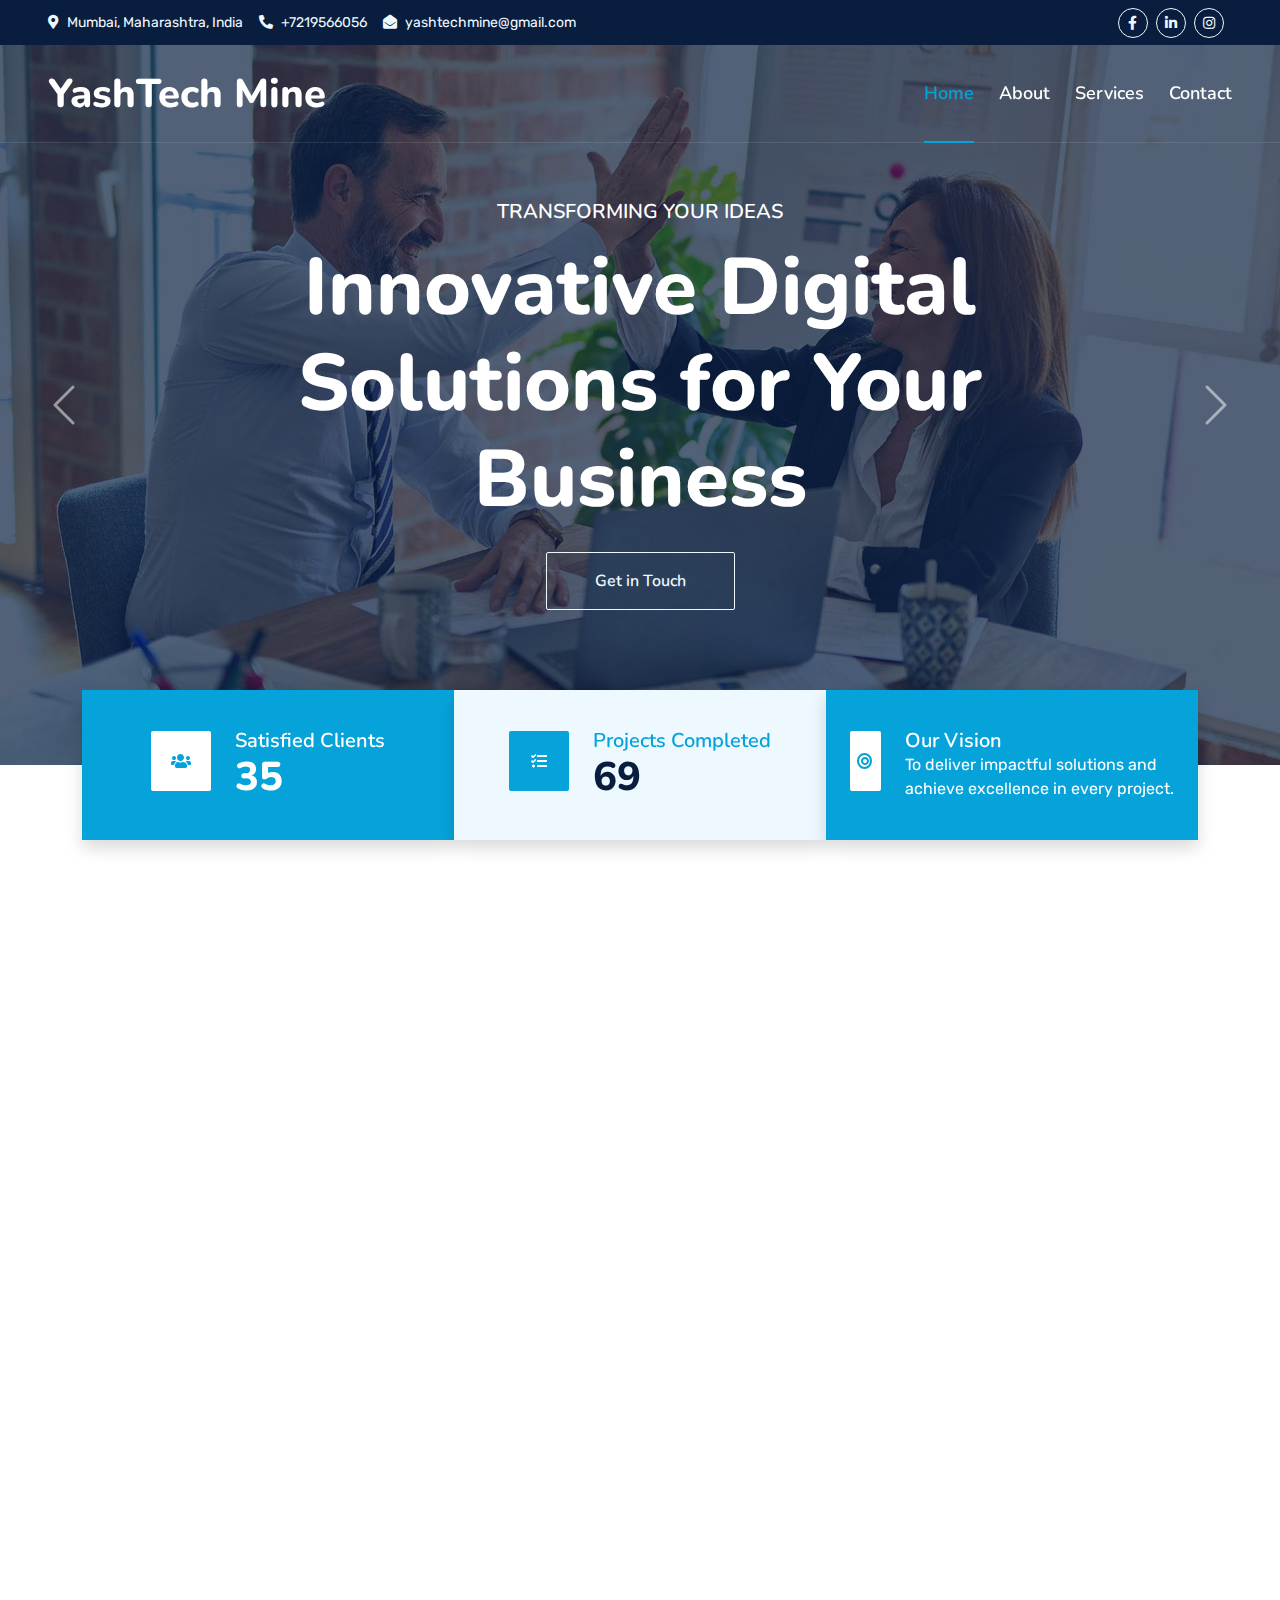
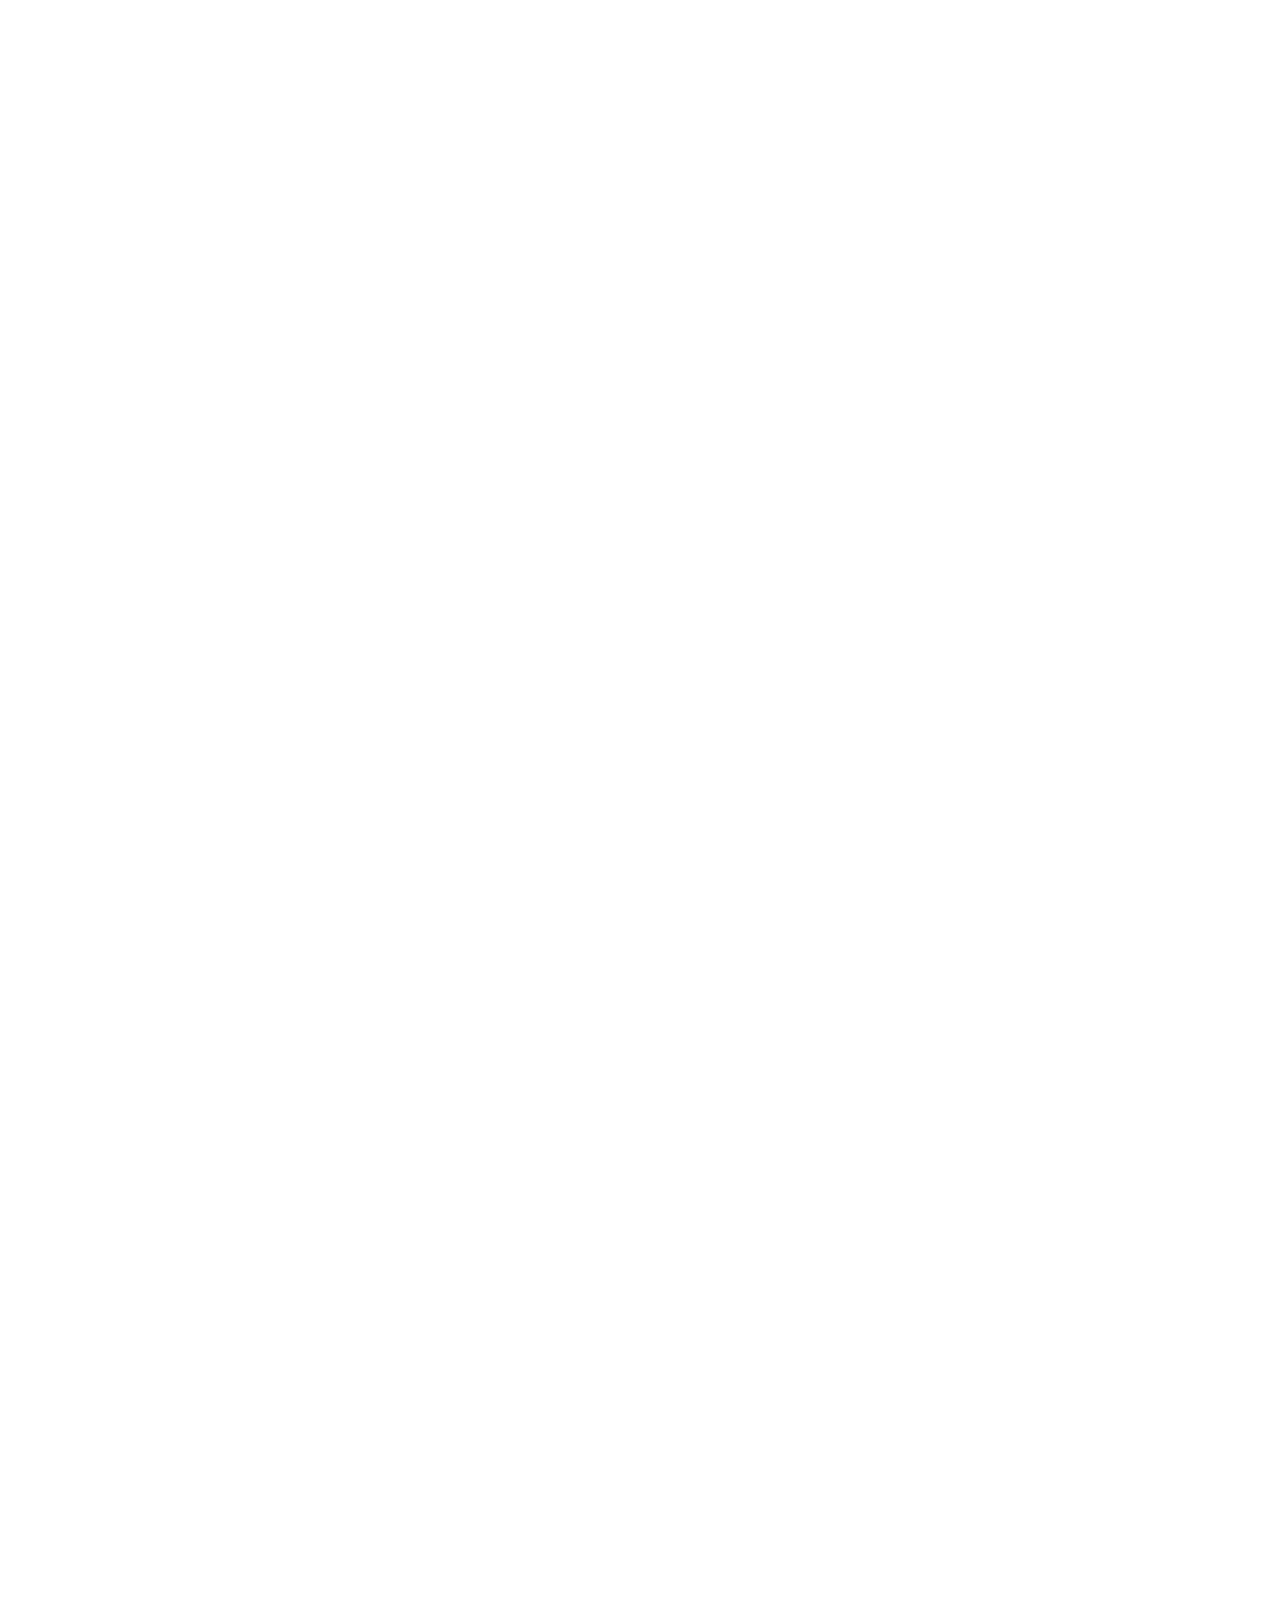
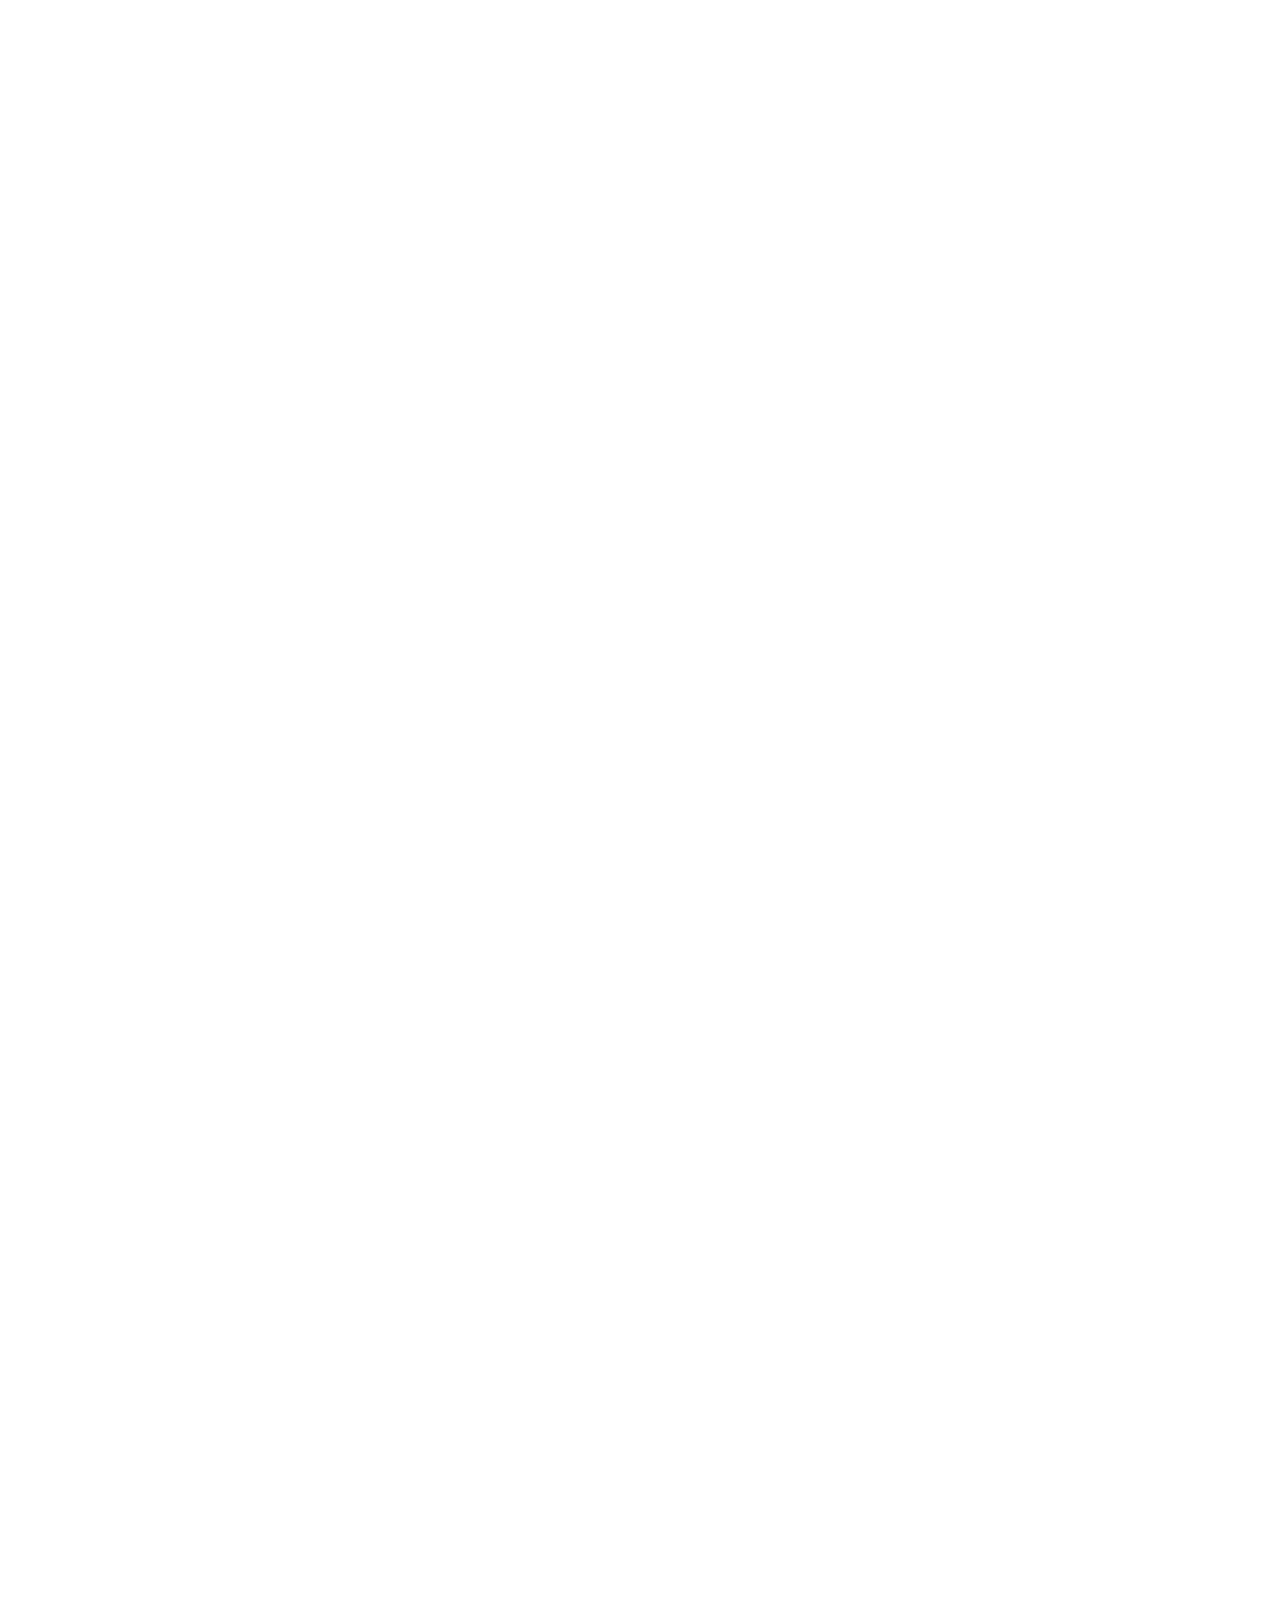
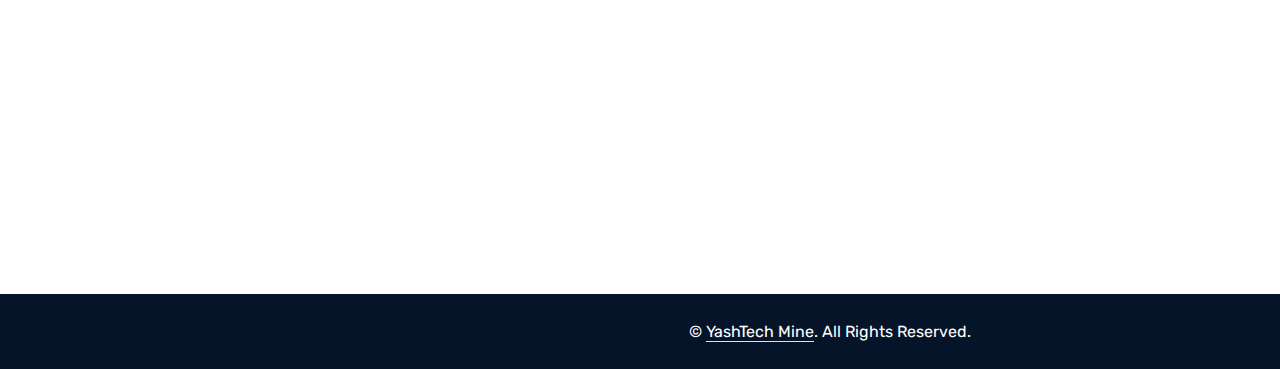
==== commit 3273eea1: "Added company name in footer" ====
--- a/index.html
+++ b/index.html
@@ -447,7 +447,7 @@
                 <div class="col-lg-4 col-md-6 footer-about">
                     <div class="d-flex flex-column align-items-center justify-content-center text-center h-100 bg-primary p-4">
                         <a href="index.html" class="navbar-brand">
-                            <h1 class="m-0 text-white"><i class="fa fa-user-tie me-2"></i>Startup</h1>
+                            <h1 class="m-0 text-white">YashTech Mine</h1>
                         </a>
                         <p class="mt-3 mb-4">We are here to help you with any questions or inquiries. Whether you're looking for more information about our services or need assistance with your project, don't hesitate to reach out. Our team is ready to provide the support you need to take your business to the next level.</p>
                        
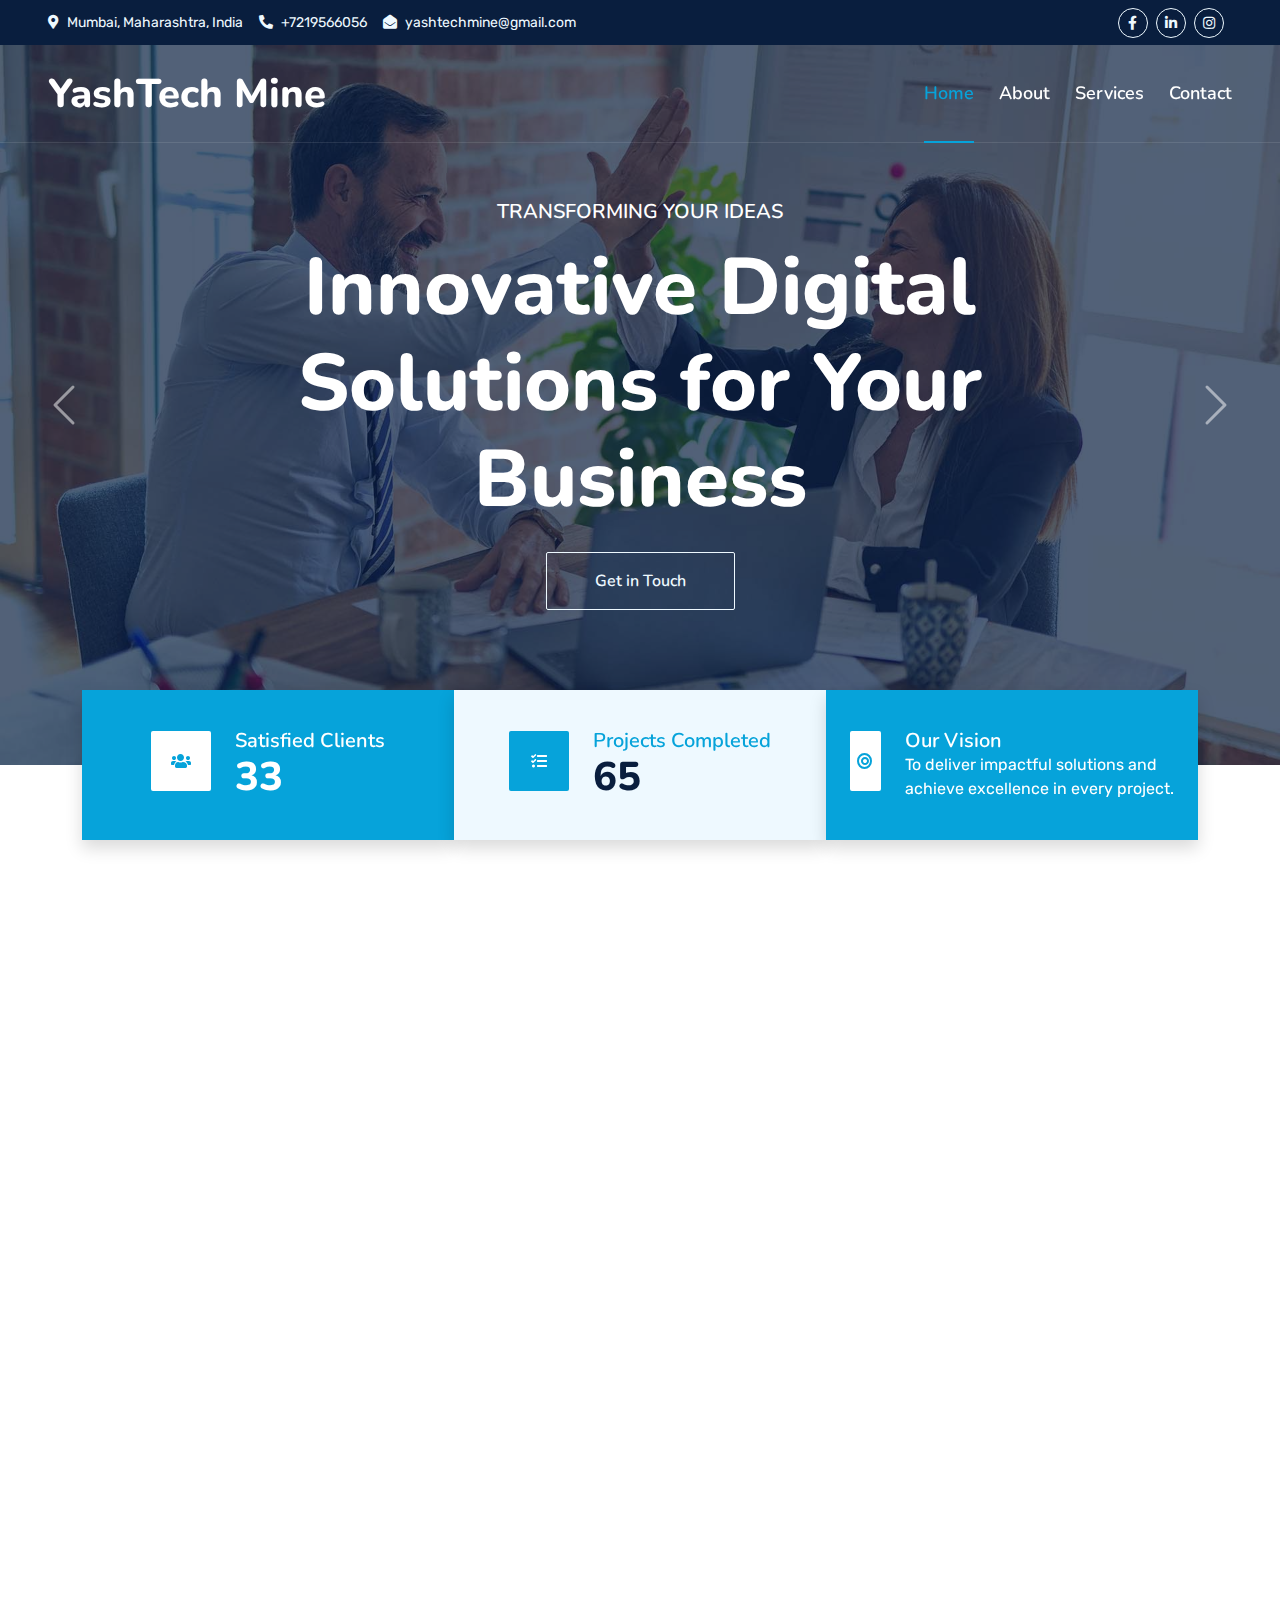
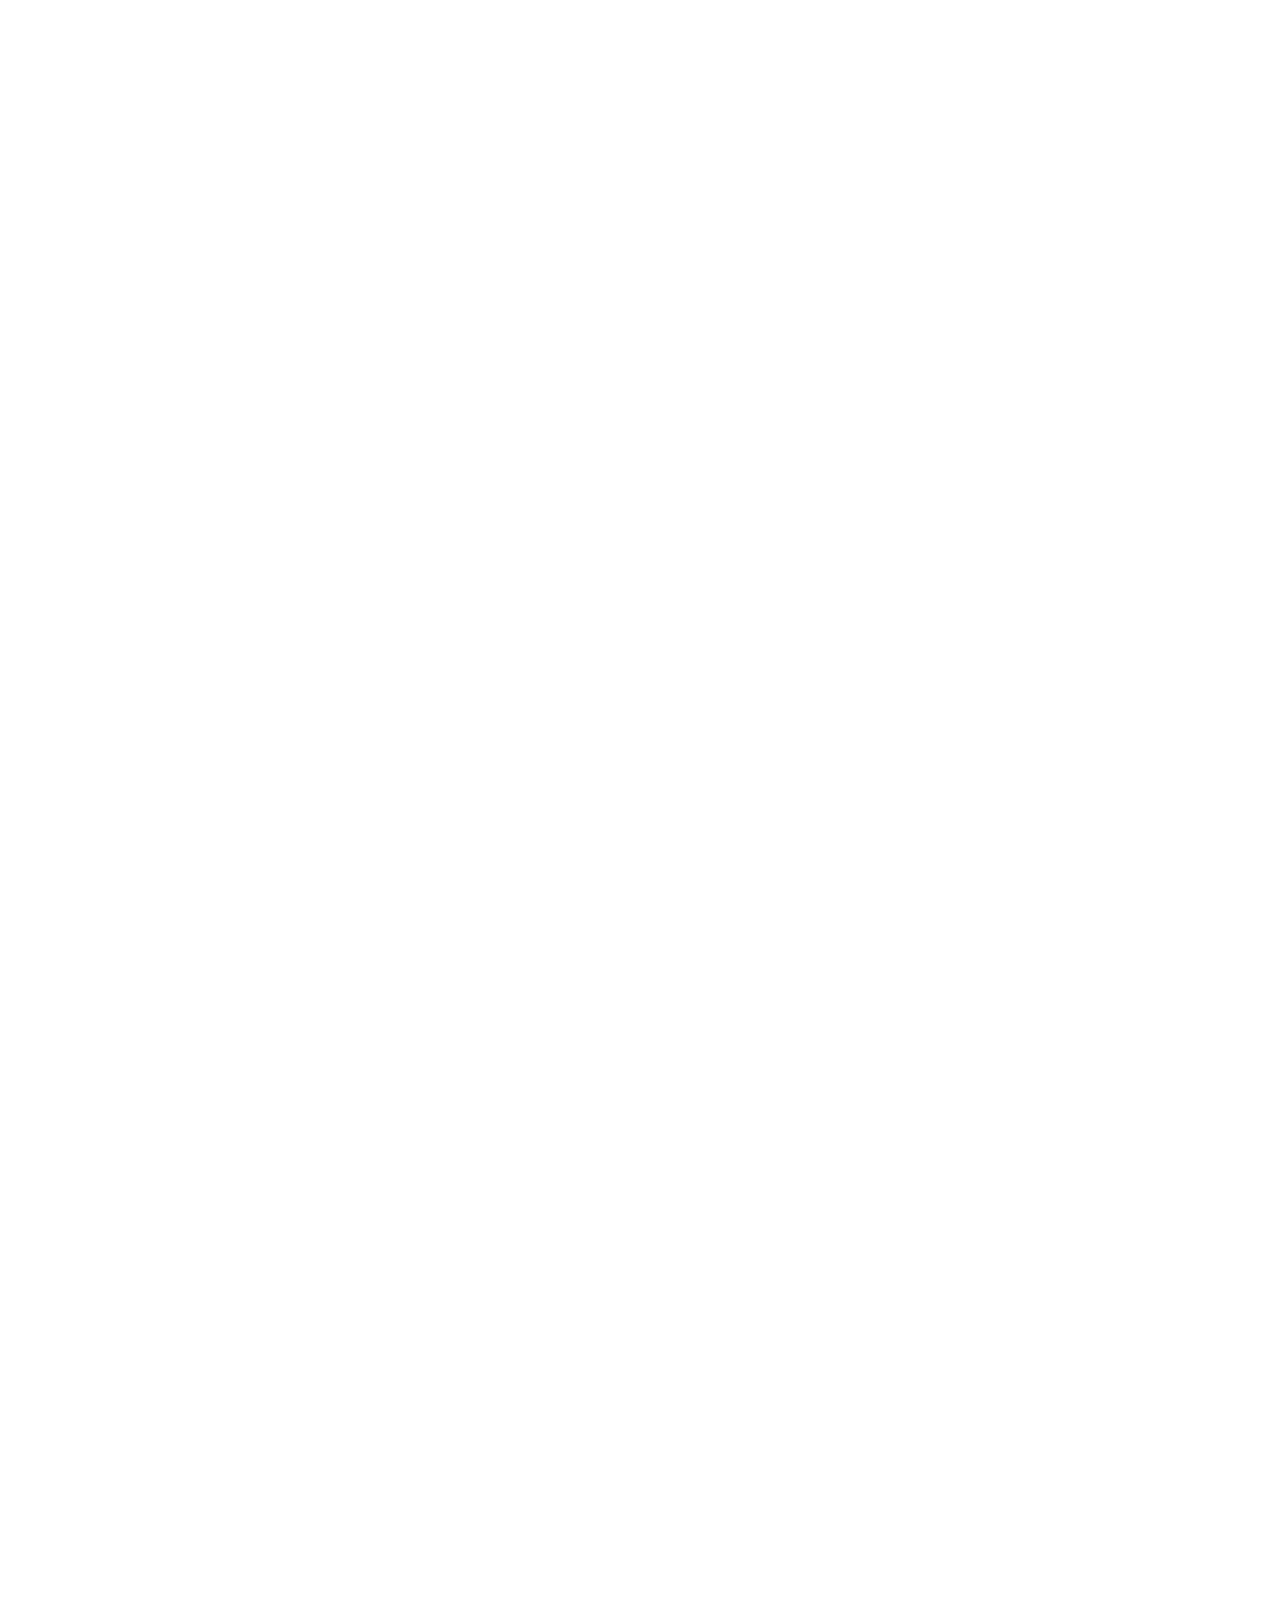
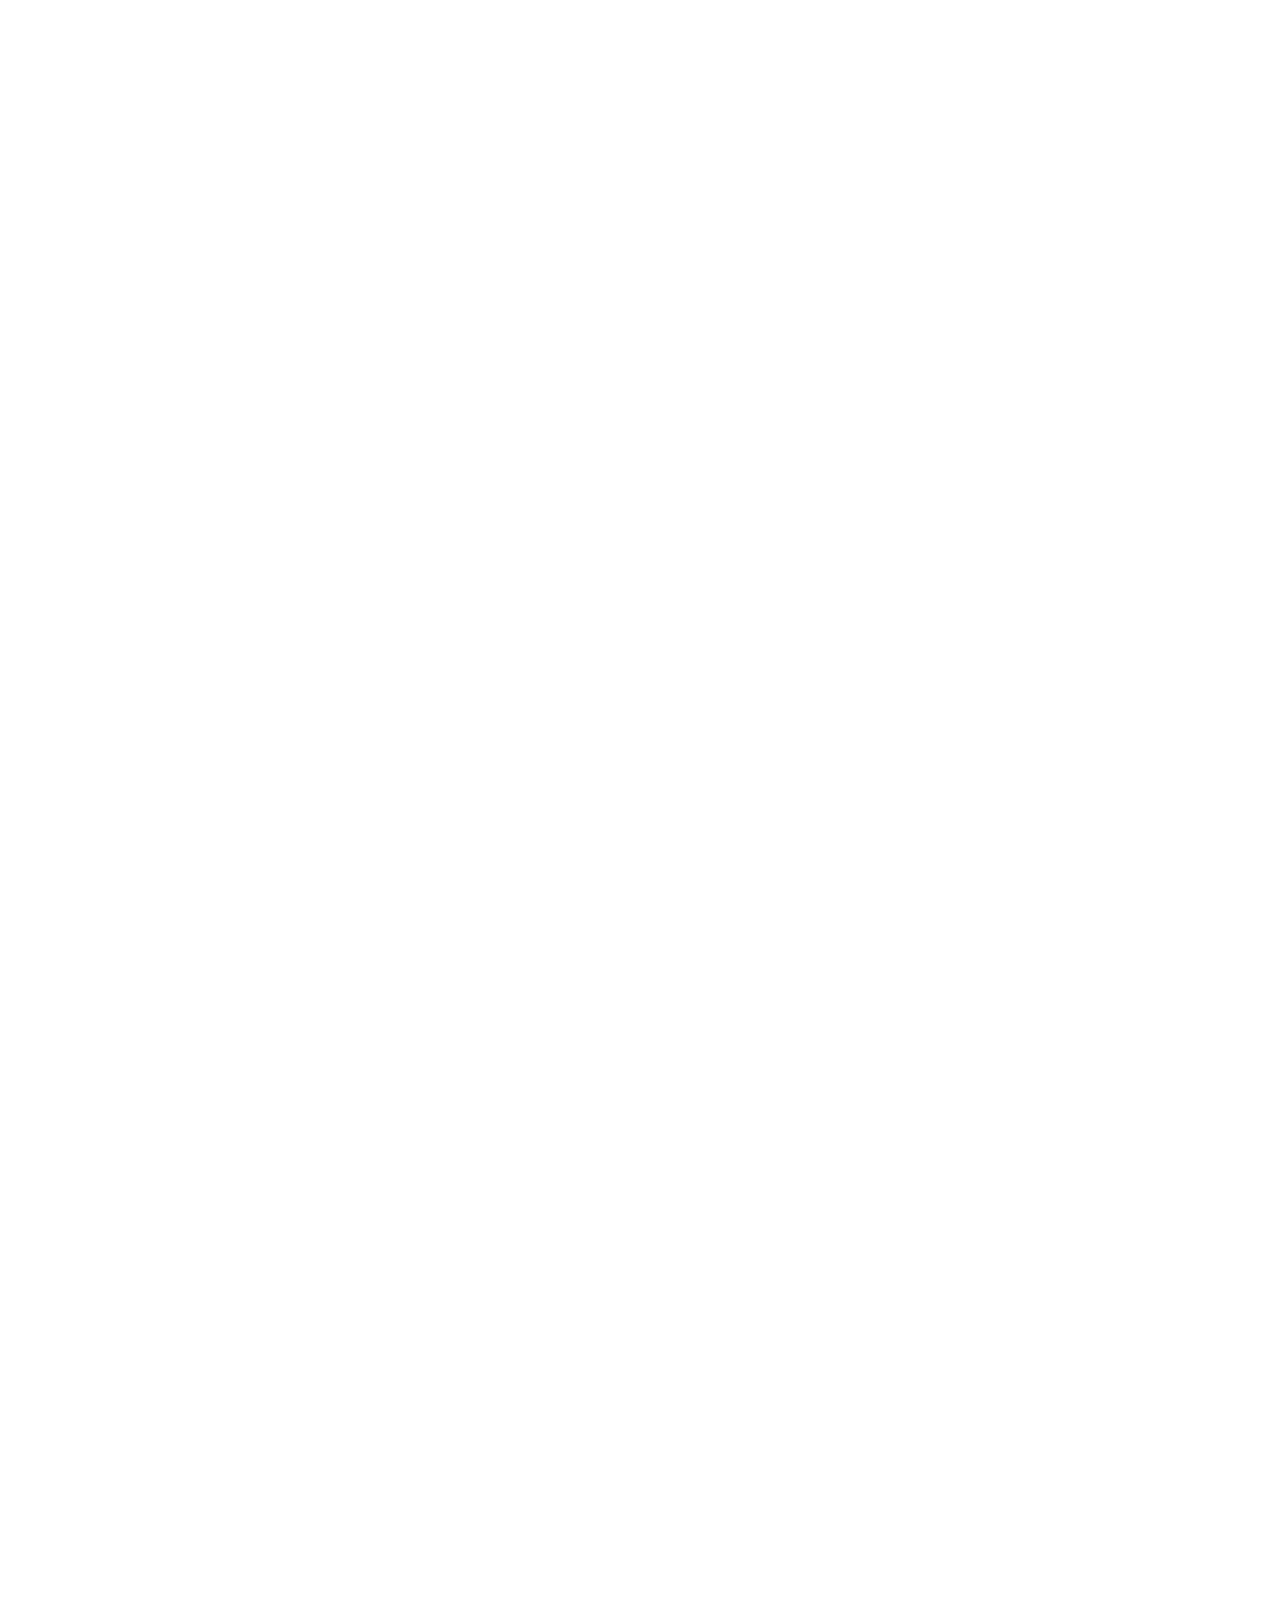
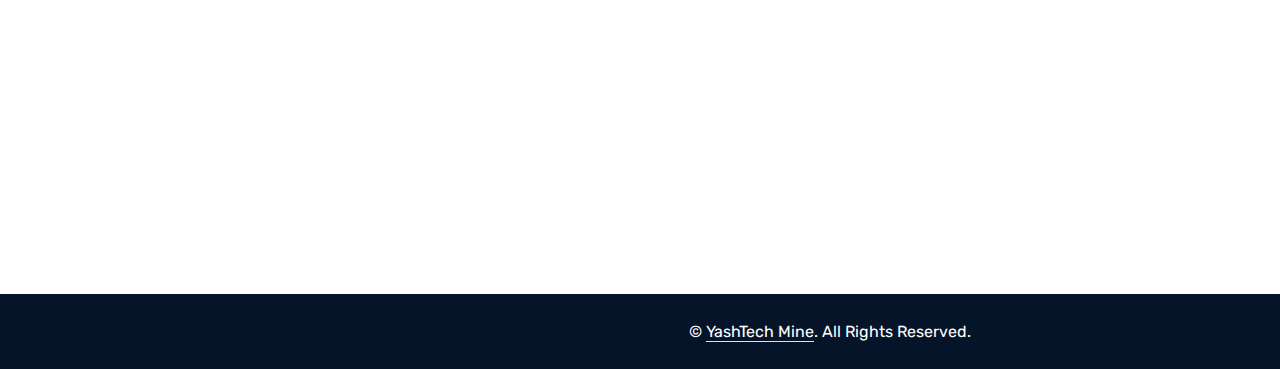
==== commit b2ea5903: "Added header" ====
--- a/index.html
+++ b/index.html
@@ -4,12 +4,27 @@
 <head>
     <meta charset="utf-8">
     <title>YashTech Mine</title>
+    
+    <!-- Meta Tags for SEO -->
     <meta content="width=device-width, initial-scale=1.0" name="viewport">
-    <meta content="Free HTML Templates" name="keywords">
-    <meta content="Free HTML Templates" name="description">
+    <meta content="YashTech Mine provides innovative digital solutions, custom software development, web development, and mobile app development services to businesses worldwide." name="description">
+    <meta content="YashTech Mine, digital solutions, custom software development, web development, mobile app development, IT services, technology, innovation, business growth" name="keywords">
+    <meta content="YashTech Mine is a leading provider of custom software, web and app development services. We help businesses achieve digital transformation and growth." name="author">
+    
+    <!-- Open Graph Meta Tags for Social Media -->
+    <meta property="og:title" content="YashTech Mine">
+    <meta property="og:description" content="YashTech Mine provides innovative digital solutions, custom software development, web development, and mobile app development services to businesses worldwide.">
+    <meta property="og:image" content="img/Logo.png">
+    <meta property="og:url" content="https://yashtech-mine.onrender.com/">
+    <meta property="og:type" content="website">
+
+    <!-- Twitter Card Meta Tags -->
+    <meta name="twitter:title" content="YashTech Mine">
+    <meta name="twitter:description" content="YashTech Mine provides innovative digital solutions, custom software development, web development, and mobile app development services to businesses worldwide.">
+    <meta name="twitter:image" content="img/Logo.png">
 
     <!-- Favicon -->
-    <link href="img/favicon.ico" rel="icon">
+    <link href="img/Logo.png" rel="icon">
 
     <!-- Google Web Fonts -->
     <link rel="preconnect" href="https://fonts.googleapis.com">
@@ -30,6 +45,7 @@
     <!-- Template Stylesheet -->
     <link href="css/style.css" rel="stylesheet">
 </head>
+
 
 <body>
     <!-- Spinner Start -->
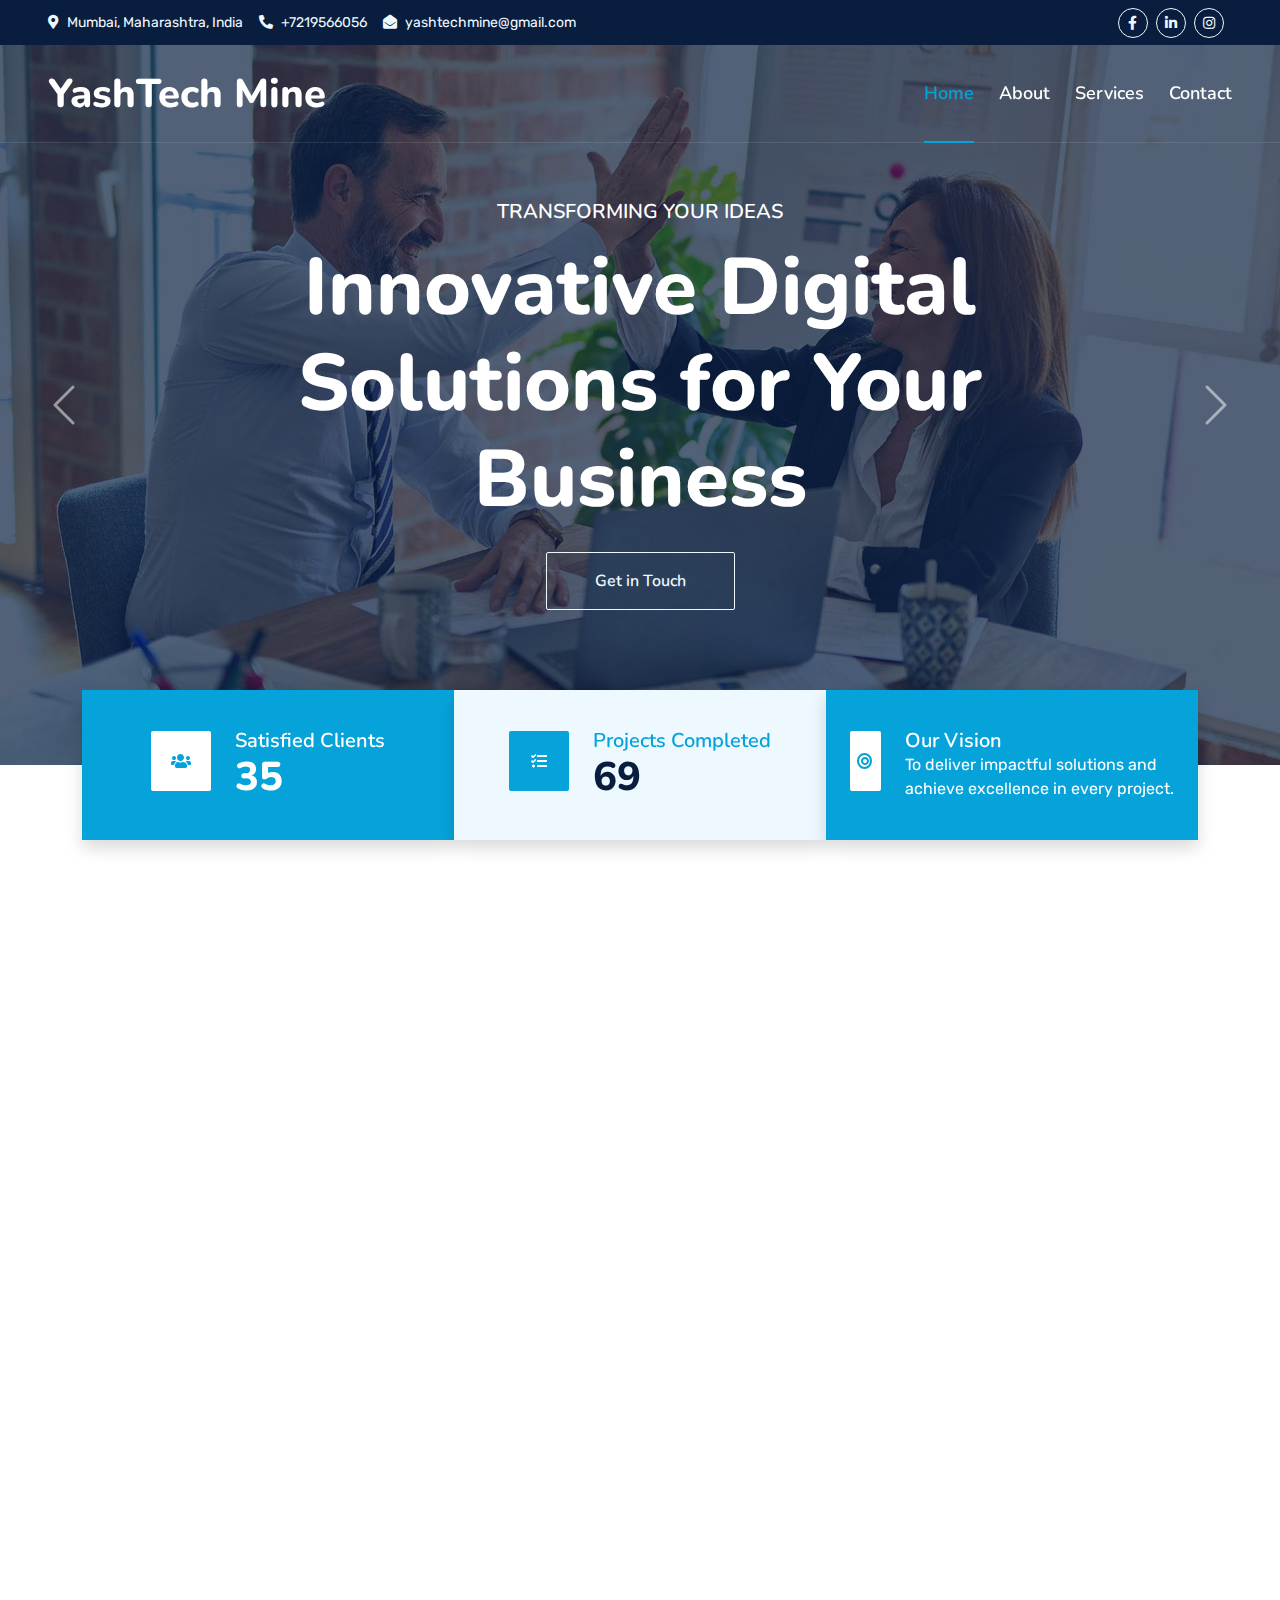
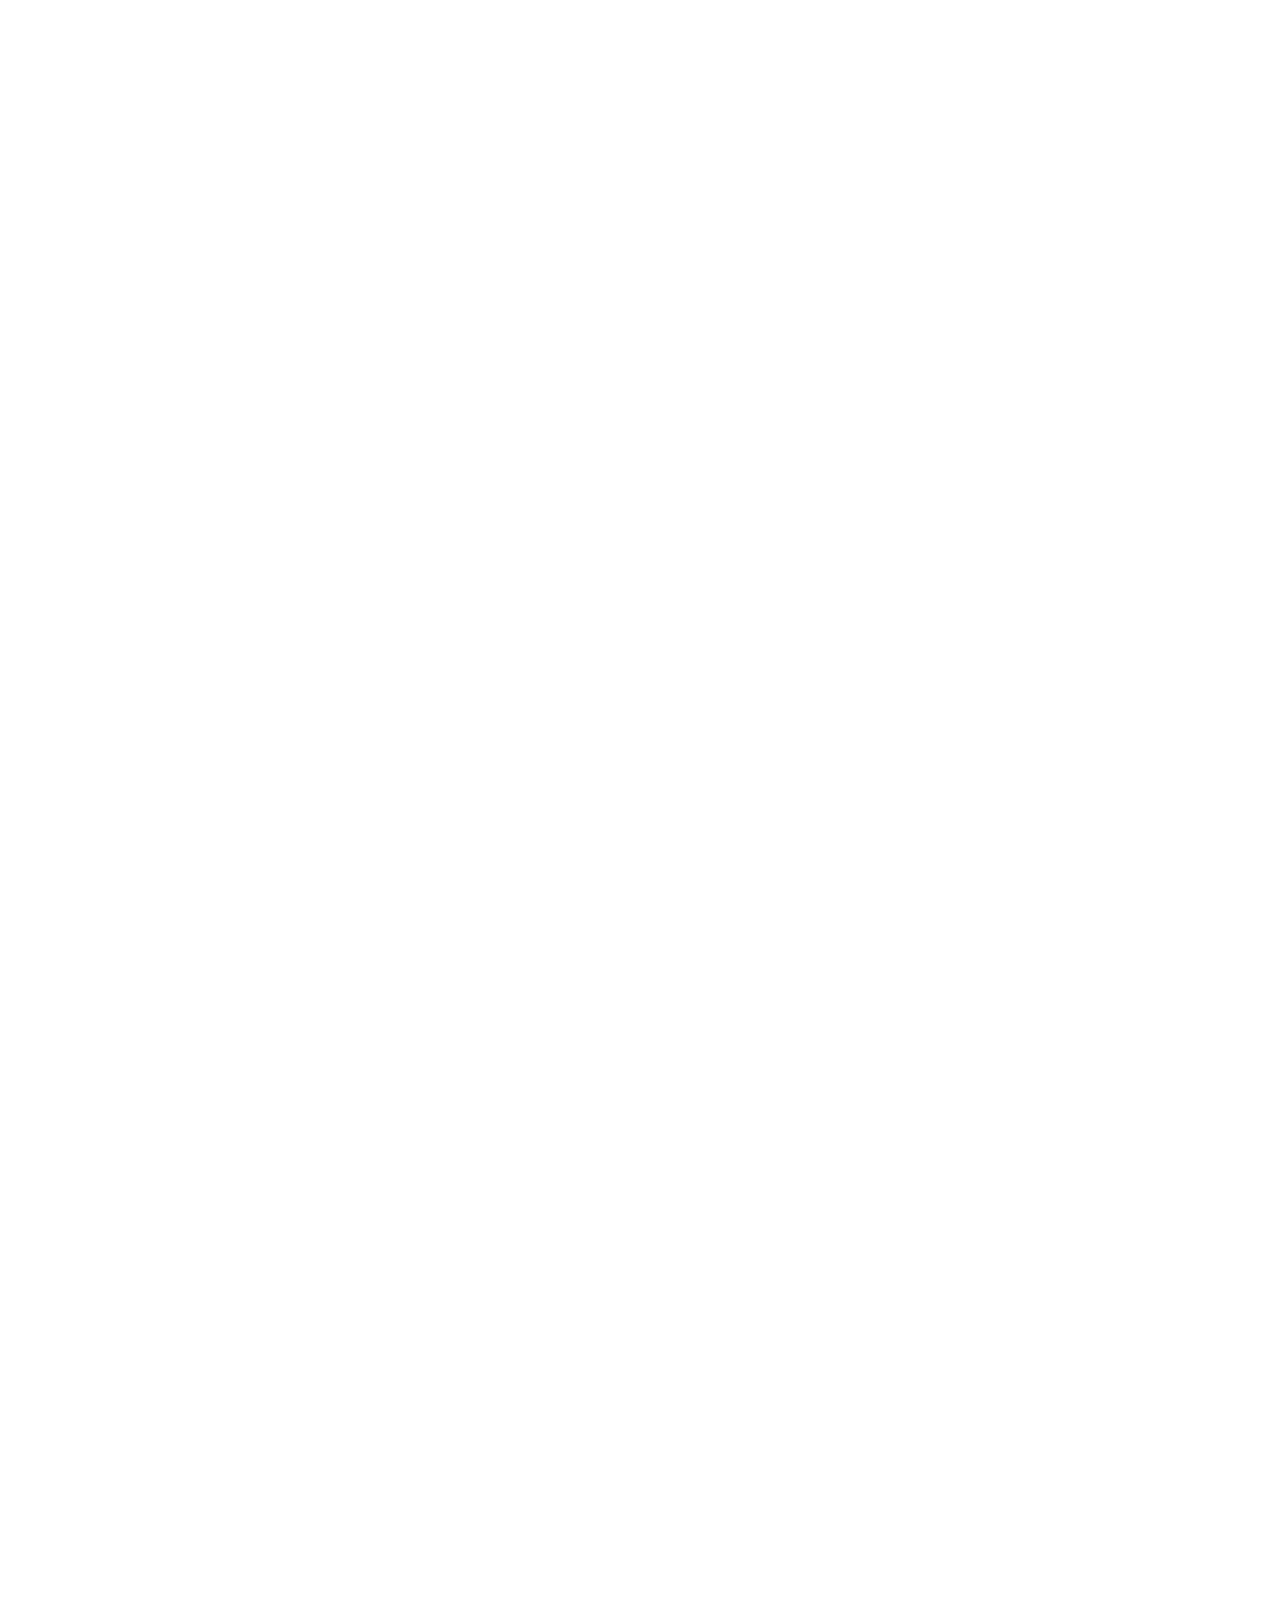
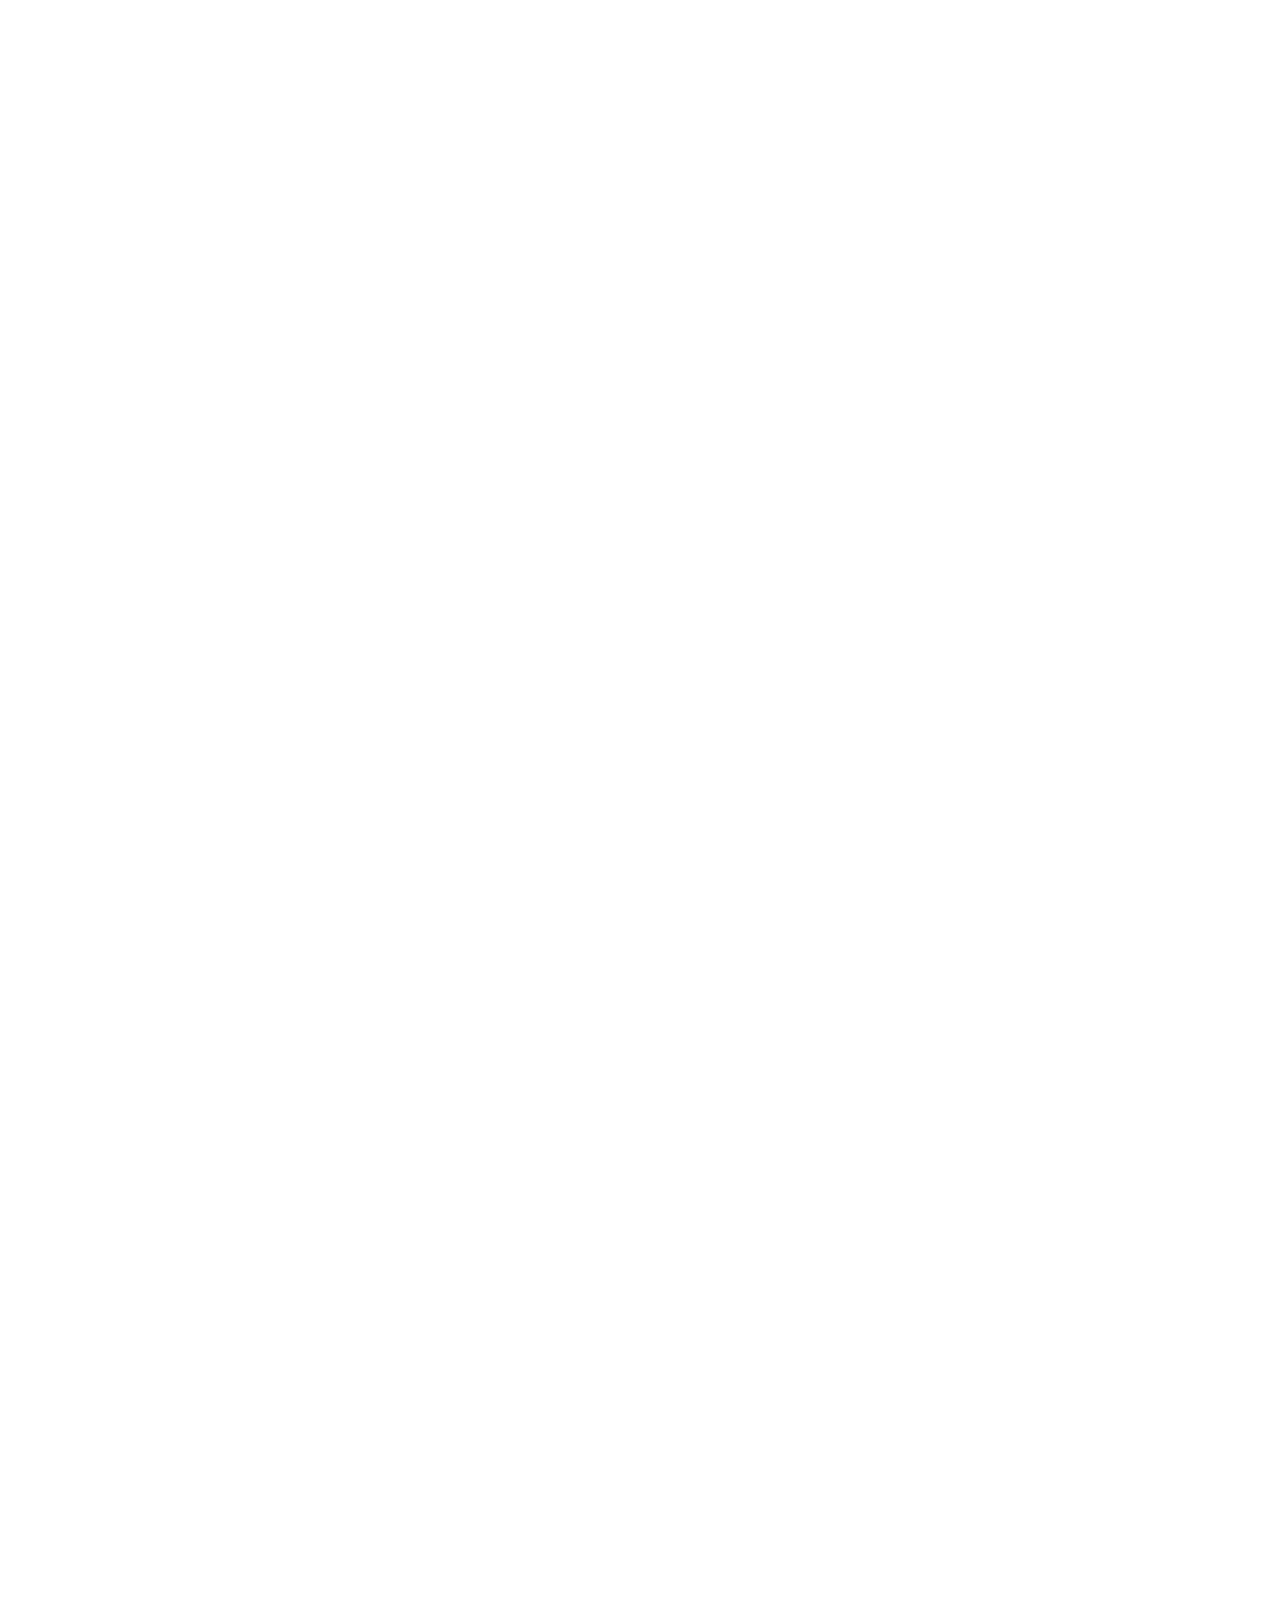
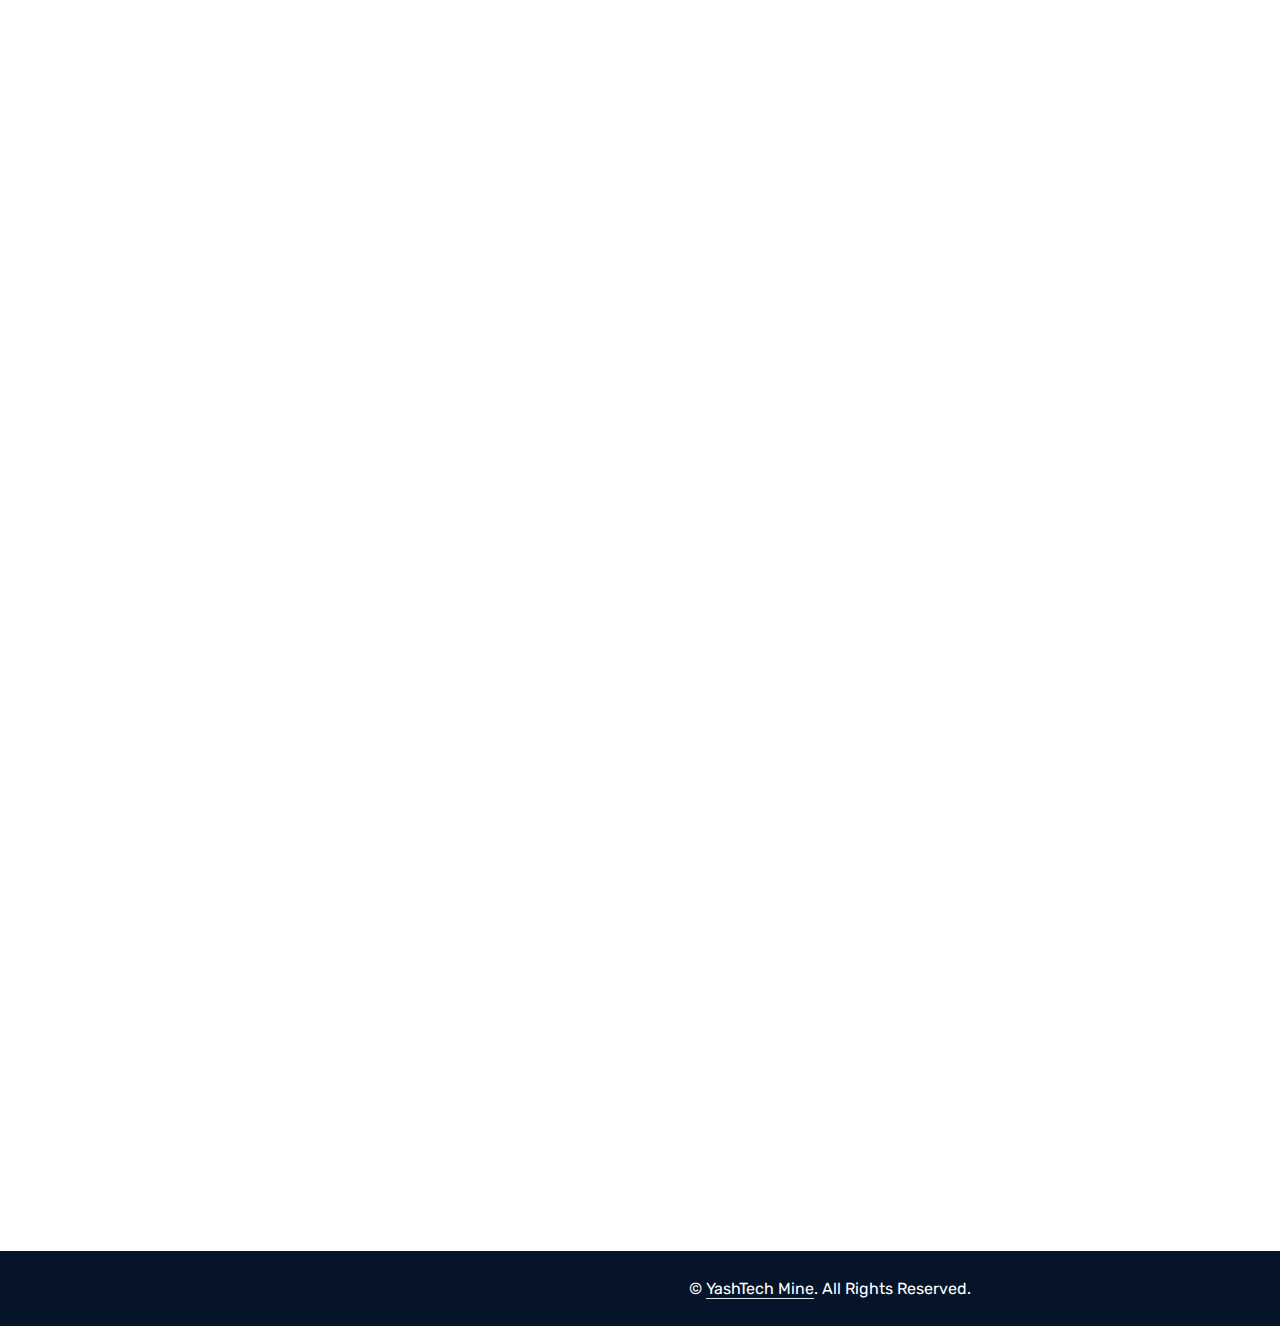
==== commit 924facc4: "added portfolio" ====
--- a/index.html
+++ b/index.html
@@ -297,6 +297,9 @@
     </div>
 </div>
 <!-- Features End -->
+
+
+
  <!-- Service Start -->
 <div class="container-fluid py-5 wow fadeInUp" data-wow-delay="0.1s">
     <div class="container py-5">
@@ -367,10 +370,304 @@
 <!-- Service End -->
 
 
-    <!-- Pricing Plan Start -->
+    <!-- Portfolio Plan Start -->
 
       
-
+   <!-- Portfolio Section HTML -->
+<div class="container-fluid py-5 wow fadeInUp" data-wow-delay="0.1s">
+    <div class="container py-5">
+        <div class="section-title text-center position-relative pb-3 mb-5 mx-auto" style="max-width: 600px;">
+            <h5 class="fw-bold text-primary text-uppercase">Portfolio</h5>
+            <h1 class="mb-0">Our Work</h1>
+        </div>
+        
+        <!-- Portfolio Filter Buttons -->
+        <div class="row mb-5">
+            <div class="col-12 text-center">
+                <ul class="list-inline portfolio-filter">
+                    <li class="list-inline-item btn btn-primary m-1 active" data-filter="*">All</li>
+                   
+                </ul>
+            </div>
+        </div>
+        
+        <!-- Portfolio Items -->
+        <div class="row portfolio-container">
+            <!-- Portfolio Item 1 -->
+            <div class="col-lg-4 col-md-6 mb-4 portfolio-item web-design">
+                <div class="portfolio-wrap">
+                    <img src="./img/Template/1.png" class = "img-fluid" alt="Portfolio Item">
+                    <div class="portfolio-info">
+                        <h4>Web Project 1</h4>
+                        <p>Web Design</p>
+                        <div class="portfolio-links">
+                            <a href="./img/Template/1.jpeg" data-gallery="portfolioGallery" class="btn btn-sm-square btn-primary portfolio-lightbox"><i class="fa fa-eye"></i></a>
+                            <a target="_blank" href="file:///E:/Projects/Company/Website/startup-website-template/Website/proj-1/index.html" class="btn btn-sm-square btn-primary"><i class="fa fa-link"></i></a>
+                        </div>
+                    </div>
+                </div>
+            </div>
+            
+            <!-- Portfolio Item 2 -->
+            <div class="col-lg-4 col-md-6 mb-4 portfolio-item development">
+                <div class="portfolio-wrap">
+                    <img src="./img/Template/2.png" class="img-fluid" alt="Portfolio Item">
+                    <div class="portfolio-info">
+                        <h4>App Development</h4>
+                        <p>Development</p>
+                        <div class="portfolio-links">
+                            <a href="./img/Template/2.jpeg" data-gallery="portfolioGallery" class="btn btn-sm-square btn-primary portfolio-lightbox"><i class="fa fa-eye"></i></a>
+                            <a target="_blank" href="file:///E:/Projects/Company/Website/startup-website-template/Website/proj-2/index.html" class="btn btn-sm-square btn-primary"><i class="fa fa-link"></i></a>
+                        </div>
+                    </div>
+                </div>
+            </div>
+            
+            <!-- Portfolio Item 3 -->
+            <div class="col-lg-4 col-md-6 mb-4 portfolio-item branding">
+                <div class="portfolio-wrap">
+                    <img src="./img/Template/3-1.jpeg" class="img-fluid" alt="Portfolio Item">
+                    <div class="portfolio-info">
+                        <h4>Brand Identity</h4>
+                        <p>Branding</p>
+                        <div class="portfolio-links">
+                            <a href="./img/Template/3.jpeg" data-gallery="portfolioGallery" class="btn btn-sm-square btn-primary portfolio-lightbox"><i class="fa fa-eye"></i></a>
+                            <a target="_blank" href="file:///E:/Projects/Company/Website/startup-website-template/Website/proj-3/index.html" class="btn btn-sm-square btn-primary"><i class="fa fa-link"></i></a>
+                        </div>
+                    </div>
+                </div>
+            </div>
+            
+            <!-- Portfolio Item 4 -->
+            <div class="col-lg-4 col-md-6 mb-4 portfolio-item web-design">
+                <div class="portfolio-wrap">
+                    <img src="./img/Template/4-1.jpeg" class="img-fluid" alt="Portfolio Item">
+                    <div class="portfolio-info">
+                        <h4>E-commerce Website</h4>
+                        <p>Web Design</p>
+                        <div class="portfolio-links">
+                            <a href="./img/Template/4.jpeg" data-gallery="portfolioGallery" class="btn btn-sm-square btn-primary portfolio-lightbox"><i class="fa fa-eye"></i></a>
+                            <a target="_blank" href="file:///E:/Projects/Company/Website/startup-website-template/Website/proj-4/index.html" class="btn btn-sm-square btn-primary"><i class="fa fa-link"></i></a>
+                        </div>
+                    </div>
+                </div>
+            </div>
+            
+            <!-- Portfolio Item 5 -->
+           
+            
+            <!-- Portfolio Item 6 -->
+           
+        </div>
+    </div>
+</div>
+
+<!-- CSS for Portfolio Section -->
+<style>
+/* Portfolio Section Styling */
+.portfolio-filter {
+    padding: 0;
+    margin-bottom: 40px;
+}
+
+.portfolio-filter li {
+    cursor: pointer;
+    transition: .5s;
+    border-radius: 30px;
+    font-weight: 600;
+}
+
+.portfolio-filter li.active {
+    background-color: var(--secondary) !important;
+    box-shadow: none;
+}
+
+.portfolio-wrap {
+    position: relative;
+    overflow: hidden;
+    border-radius: 8px;
+    box-shadow: 0 0 30px rgba(0, 0, 0, 0.1);
+    transition: .5s;
+}
+
+.portfolio-wrap:hover {
+    box-shadow: 0 0 40px rgba(0, 0, 0, 0.2);
+    transform: translateY(-5px);
+}
+
+.portfolio-wrap img {
+    transition: .5s;
+    width: 100%;
+}
+
+.portfolio-wrap:hover img {
+    transform: scale(1.1);
+}
+
+.portfolio-info {
+    position: absolute;
+    bottom: -100%;
+    left: 0;
+    right: 0;
+    background: rgba(9, 30, 62, .8);
+    padding: 20px;
+    text-align: center;
+    transition: .5s;
+}
+
+.portfolio-wrap:hover .portfolio-info {
+    bottom: 0;
+}
+
+.portfolio-info h4 {
+    font-size: 18px;
+    font-weight: 600;
+    color: #FFFFFF;
+    margin-bottom: 5px;
+}
+
+.portfolio-info p {
+    color: var(--primary);
+    margin-bottom: 10px;
+}
+
+.portfolio-links {
+    display: flex;
+    justify-content: center;
+    gap: 10px;
+}
+
+.portfolio-links a {
+    margin: 0 3px;
+    color: #FFFFFF;
+}
+
+.portfolio-links a:hover {
+    background-color: var(--secondary);
+}
+
+/* Animation for Portfolio Items */
+@keyframes fadeIn {
+    0% { opacity: 0; transform: translateY(20px); }
+    100% { opacity: 1; transform: translateY(0); }
+}
+
+.portfolio-item {
+    animation: fadeIn 0.6s ease-in-out forwards;
+}
+
+/* Responsive Portfolio */
+@media (max-width: 768px) {
+    .portfolio-filter li {
+        margin-bottom: 10px;
+    }
+    
+    .portfolio-wrap {
+        margin-bottom: 20px;
+    }
+}
+</style>
+
+<!-- JavaScript for Portfolio Filtering and Lightbox -->
+<script>
+document.addEventListener('DOMContentLoaded', function() {
+    // Portfolio filtering functionality
+    const filterButtons = document.querySelectorAll('.portfolio-filter li');
+    const portfolioItems = document.querySelectorAll('.portfolio-item');
+    
+    // Add click event to filter buttons
+    filterButtons.forEach(button => {
+        button.addEventListener('click', function() {
+            // Remove active class from all buttons
+            filterButtons.forEach(btn => btn.classList.remove('active'));
+            
+            // Add active class to clicked button
+            this.classList.add('active');
+            
+            // Get filter value
+            const filterValue = this.getAttribute('data-filter');
+            
+            // Filter portfolio items
+            portfolioItems.forEach(item => {
+                if (filterValue === '*') {
+                    item.style.display = 'block';
+                    setTimeout(() => {
+                        item.style.opacity = '1';
+                        item.style.transform = 'translateY(0)';
+                    }, 100);
+                } else if (item.classList.contains(filterValue.substring(1))) {
+                    item.style.display = 'block';
+                    setTimeout(() => {
+                        item.style.opacity = '1';
+                        item.style.transform = 'translateY(0)';
+                    }, 100);
+                } else {
+                    item.style.opacity = '0';
+                    item.style.transform = 'translateY(20px)';
+                    setTimeout(() => {
+                        item.style.display = 'none';
+                    }, 500);
+                }
+            });
+        });
+    });
+    
+    // Simple lightbox functionality
+    const lightboxLinks = document.querySelectorAll('.portfolio-lightbox');
+    
+    lightboxLinks.forEach(link => {
+        link.addEventListener('click', function(e) {
+            e.preventDefault();
+            const imageSrc = this.getAttribute('href');
+            
+            // Create lightbox elements
+            const lightbox = document.createElement('div');
+            lightbox.className = 'portfolio-lightbox-container';
+            lightbox.style.position = 'fixed';
+            lightbox.style.top = '0';
+            lightbox.style.left = '0';
+            lightbox.style.width = '100%';
+            lightbox.style.height = '100%';
+            lightbox.style.backgroundColor = 'rgba(0, 0, 0, 0.9)';
+            lightbox.style.zIndex = '9999';
+            lightbox.style.display = 'flex';
+            lightbox.style.justifyContent = 'center';
+            lightbox.style.alignItems = 'center';
+            
+            const lightboxImg = document.createElement('img');
+            lightboxImg.src = imageSrc;
+            lightboxImg.style.maxWidth = '90%';
+            lightboxImg.style.maxHeight = '90%';
+            lightboxImg.style.border = '5px solid #fff';
+            lightboxImg.style.boxShadow = '0 0 20px rgba(0, 0, 0, 0.5)';
+            
+            const closeBtn = document.createElement('span');
+            closeBtn.innerHTML = '&times;';
+            closeBtn.style.position = 'absolute';
+            closeBtn.style.top = '20px';
+            closeBtn.style.right = '30px';
+            closeBtn.style.fontSize = '40px';
+            closeBtn.style.color = '#fff';
+            closeBtn.style.cursor = 'pointer';
+            
+            // Append elements to lightbox
+            lightbox.appendChild(lightboxImg);
+            lightbox.appendChild(closeBtn);
+            document.body.appendChild(lightbox);
+            
+            // Close lightbox on click
+            lightbox.addEventListener('click', function() {
+                document.body.removeChild(lightbox);
+            });
+            
+            // Prevent propagation when clicking on image
+            lightboxImg.addEventListener('click', function(e) {
+                e.stopPropagation();
+            });
+        });
+    });
+});
+</script>
 
     <!-- Testimonial Start -->
    <!-- Testimonial Start -->
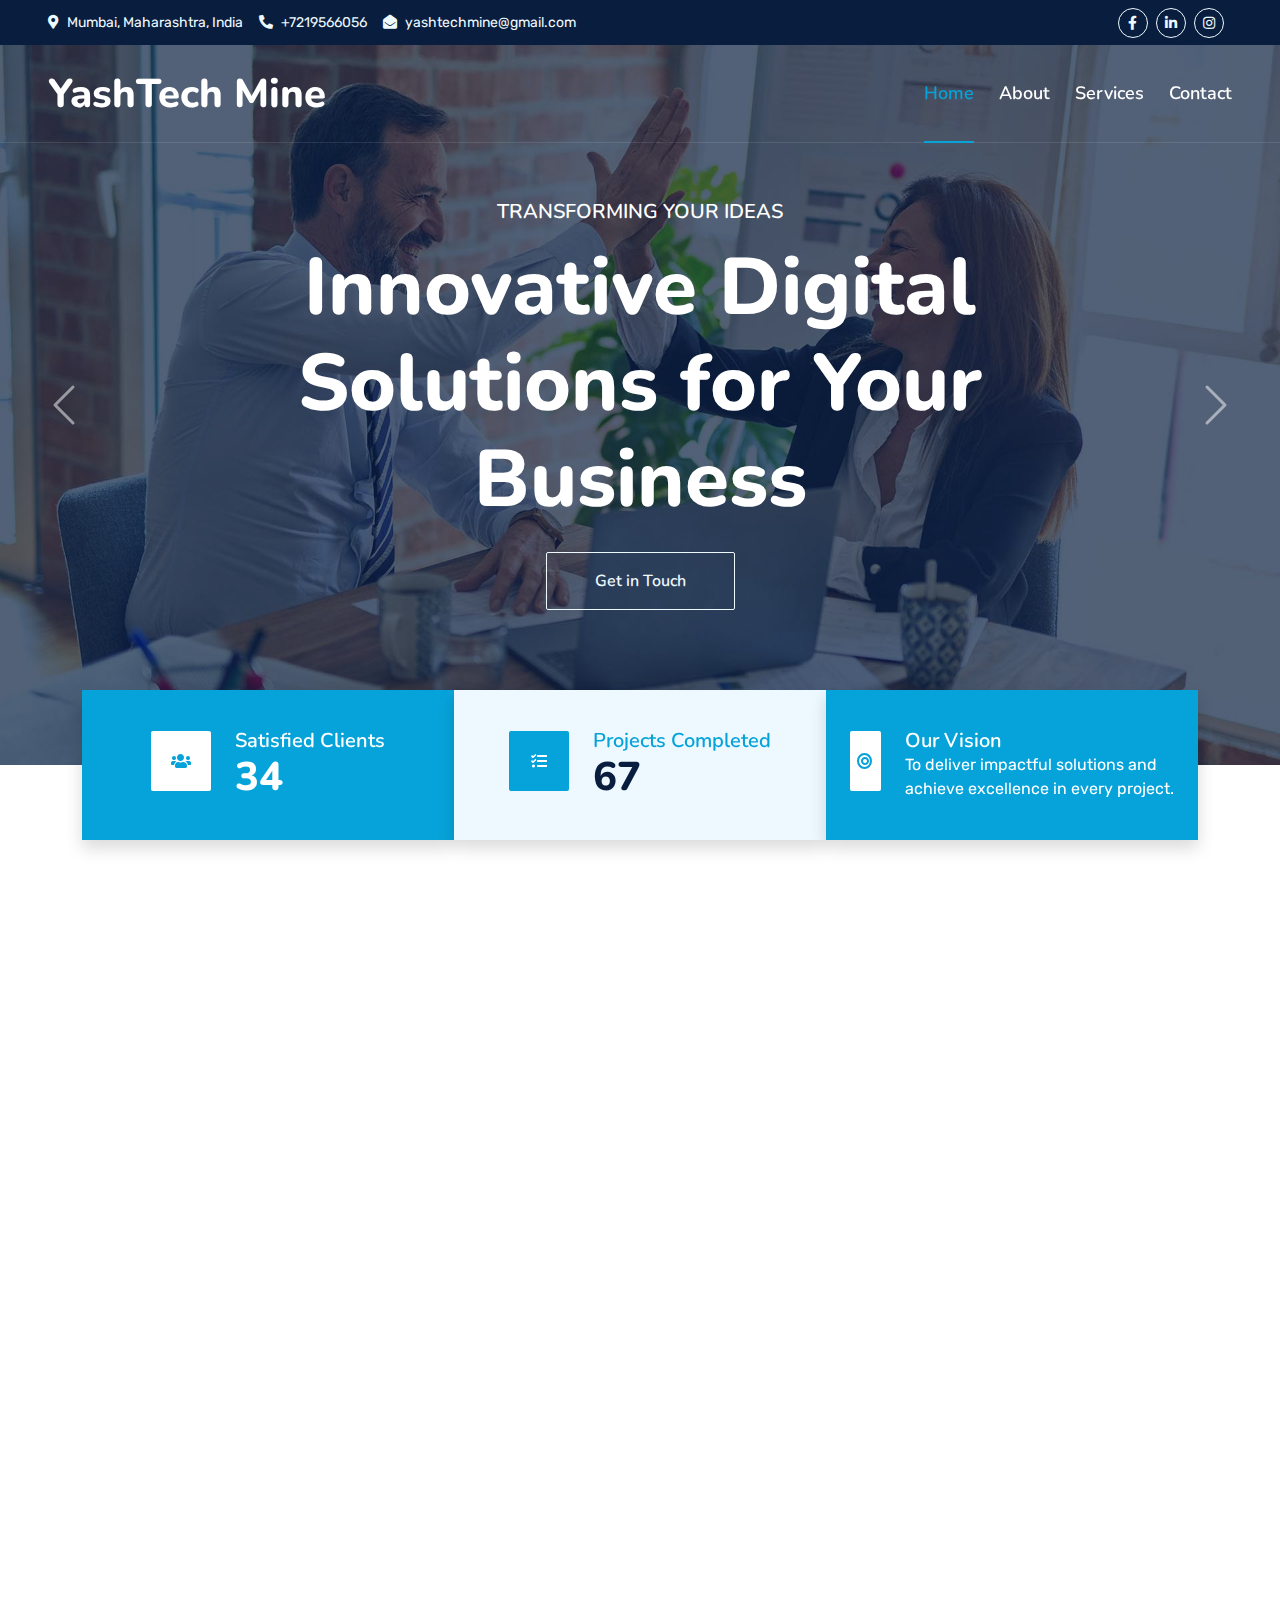
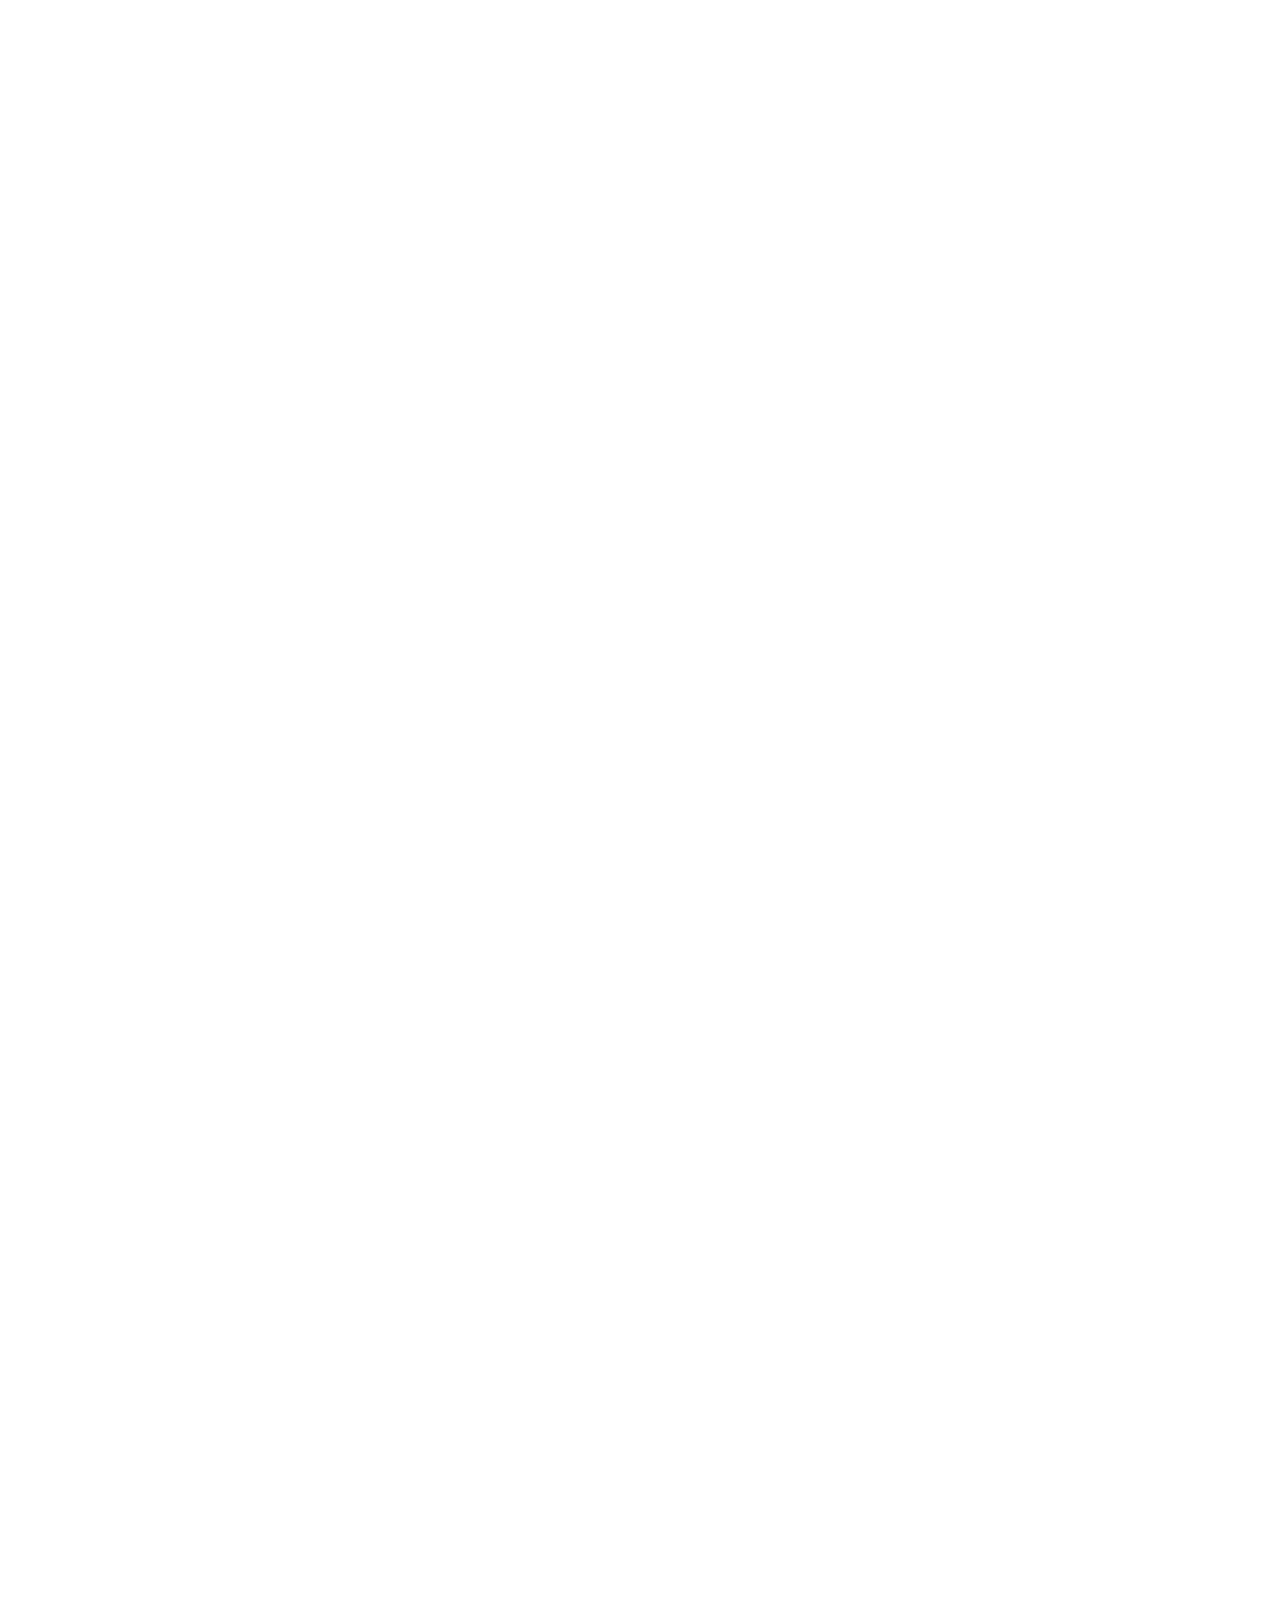
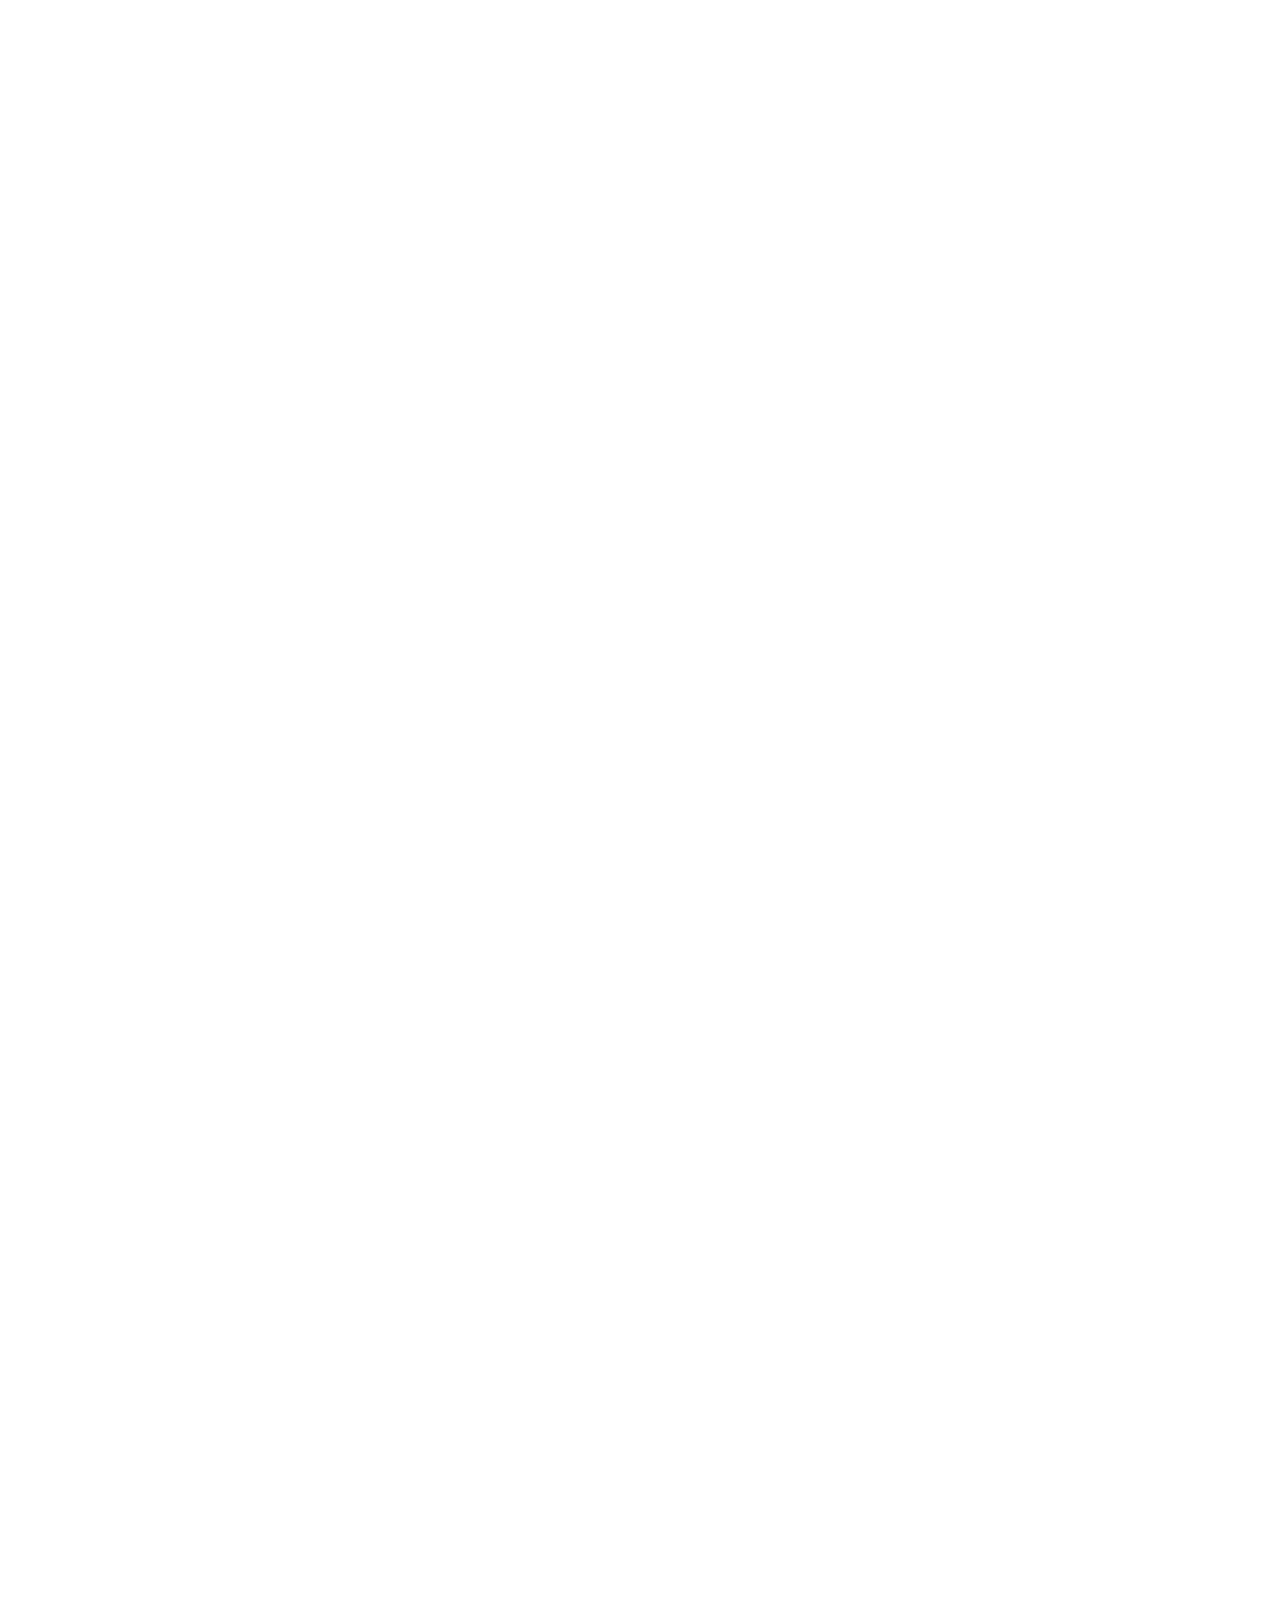
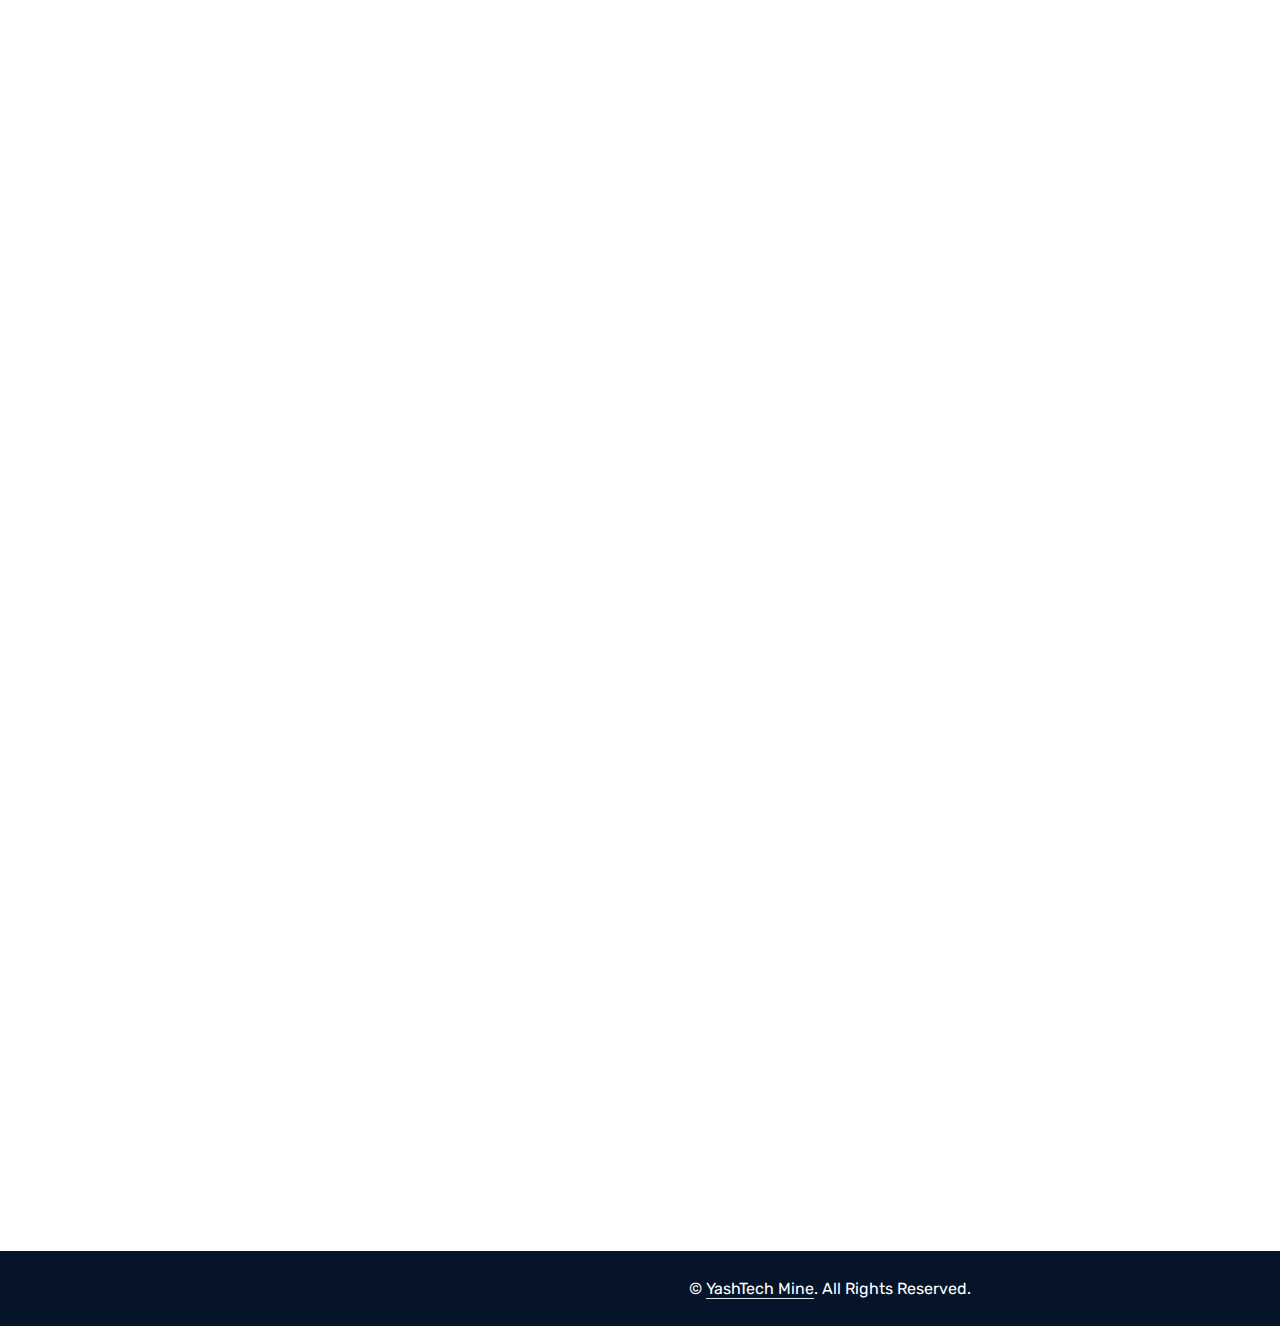
==== commit 76c30e4e: "corrected url of portfolio" ====
--- a/index.html
+++ b/index.html
@@ -402,7 +402,7 @@
                         <p>Web Design</p>
                         <div class="portfolio-links">
                             <a href="./img/Template/1.jpeg" data-gallery="portfolioGallery" class="btn btn-sm-square btn-primary portfolio-lightbox"><i class="fa fa-eye"></i></a>
-                            <a target="_blank" href="file:///E:/Projects/Company/Website/startup-website-template/Website/proj-1/index.html" class="btn btn-sm-square btn-primary"><i class="fa fa-link"></i></a>
+                            <a target="_blank" href="https://yashtech-mine.onrender.com/Website/proj-1/index.html" class="btn btn-sm-square btn-primary"><i class="fa fa-link"></i></a>
                         </div>
                     </div>
                 </div>
@@ -417,7 +417,7 @@
                         <p>Development</p>
                         <div class="portfolio-links">
                             <a href="./img/Template/2.jpeg" data-gallery="portfolioGallery" class="btn btn-sm-square btn-primary portfolio-lightbox"><i class="fa fa-eye"></i></a>
-                            <a target="_blank" href="file:///E:/Projects/Company/Website/startup-website-template/Website/proj-2/index.html" class="btn btn-sm-square btn-primary"><i class="fa fa-link"></i></a>
+                            <a target="_blank" href="https://yashtech-mine.onrender.com/Website/proj-2/index.html" class="btn btn-sm-square btn-primary"><i class="fa fa-link"></i></a>
                         </div>
                     </div>
                 </div>
@@ -432,7 +432,7 @@
                         <p>Branding</p>
                         <div class="portfolio-links">
                             <a href="./img/Template/3.jpeg" data-gallery="portfolioGallery" class="btn btn-sm-square btn-primary portfolio-lightbox"><i class="fa fa-eye"></i></a>
-                            <a target="_blank" href="file:///E:/Projects/Company/Website/startup-website-template/Website/proj-3/index.html" class="btn btn-sm-square btn-primary"><i class="fa fa-link"></i></a>
+                            <a target="_blank" href="https://yashtech-mine.onrender.com/Website/proj-3/index.html" class="btn btn-sm-square btn-primary"><i class="fa fa-link"></i></a>
                         </div>
                     </div>
                 </div>
@@ -447,7 +447,7 @@
                         <p>Web Design</p>
                         <div class="portfolio-links">
                             <a href="./img/Template/4.jpeg" data-gallery="portfolioGallery" class="btn btn-sm-square btn-primary portfolio-lightbox"><i class="fa fa-eye"></i></a>
-                            <a target="_blank" href="file:///E:/Projects/Company/Website/startup-website-template/Website/proj-4/index.html" class="btn btn-sm-square btn-primary"><i class="fa fa-link"></i></a>
+                            <a target="_blank" href="https://yashtech-mine.onrender.com/Website/proj-4/index.html" class="btn btn-sm-square btn-primary"><i class="fa fa-link"></i></a>
                         </div>
                     </div>
                 </div>
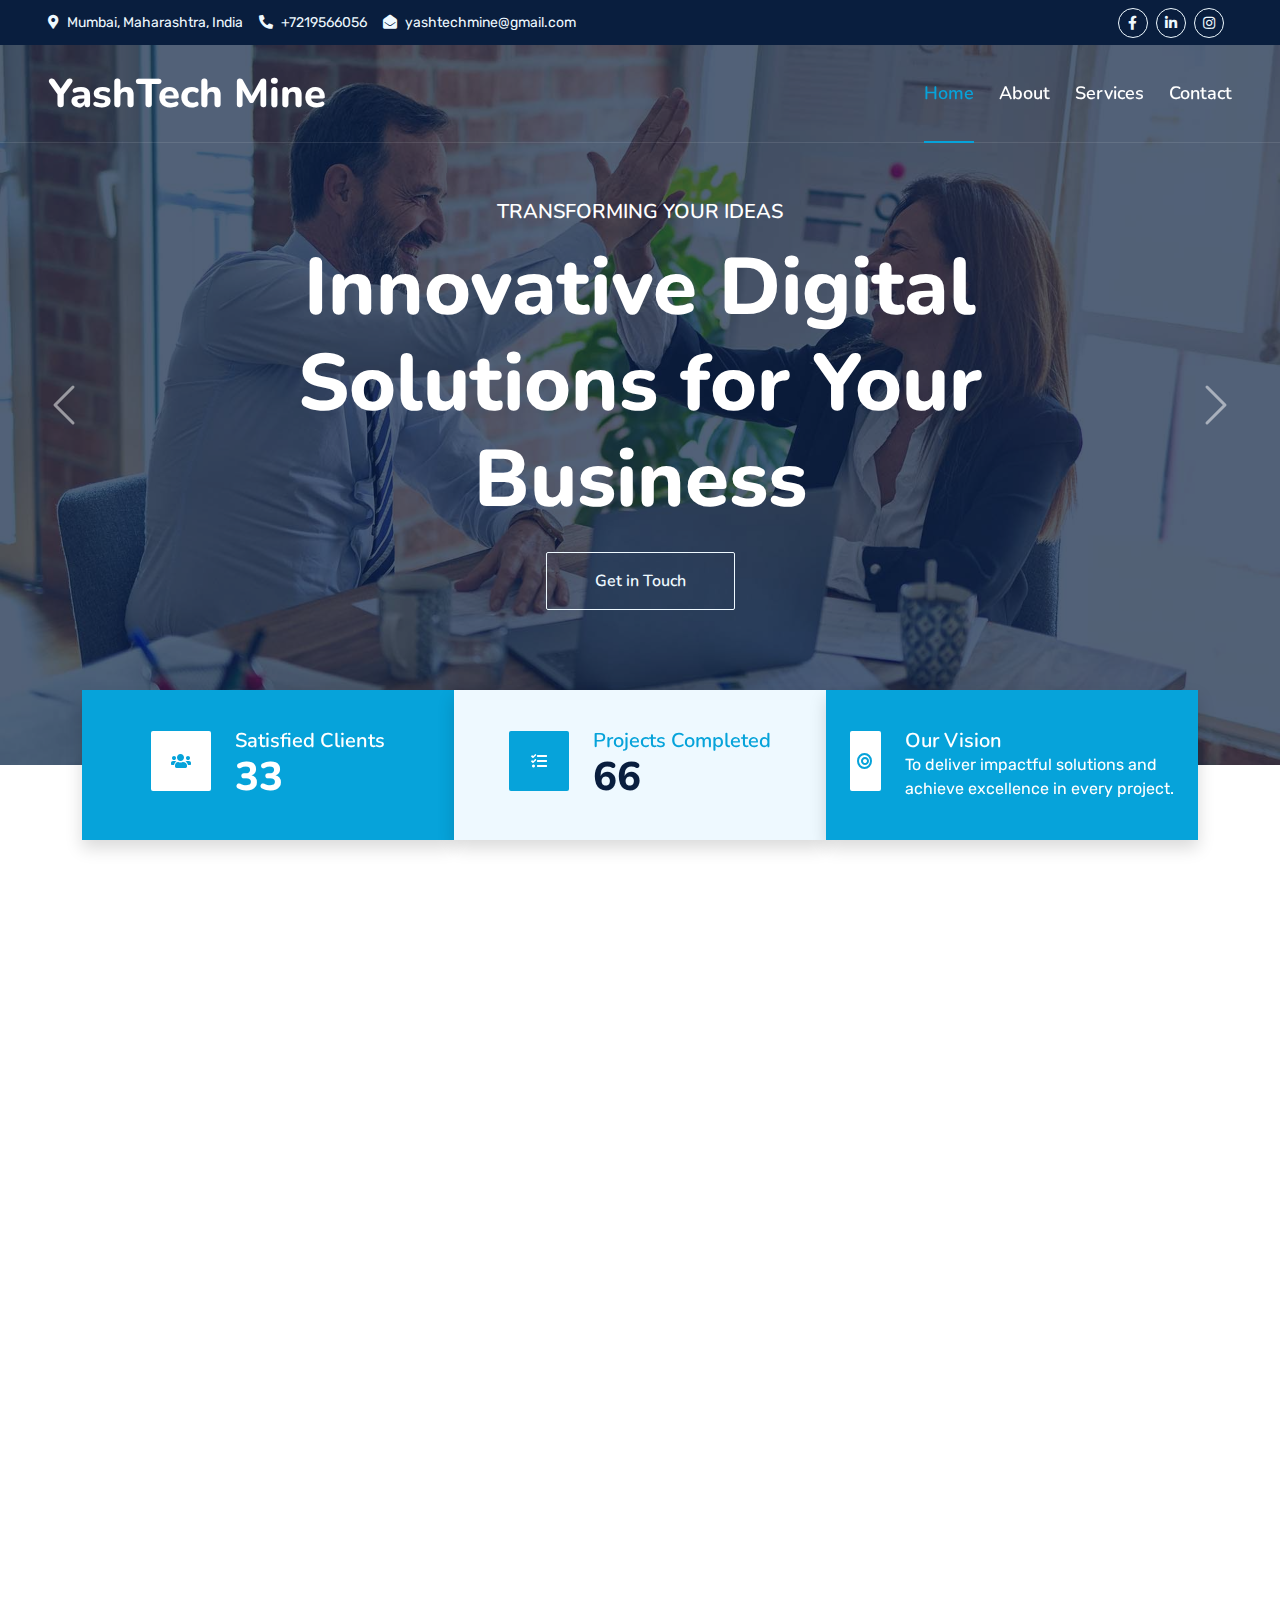
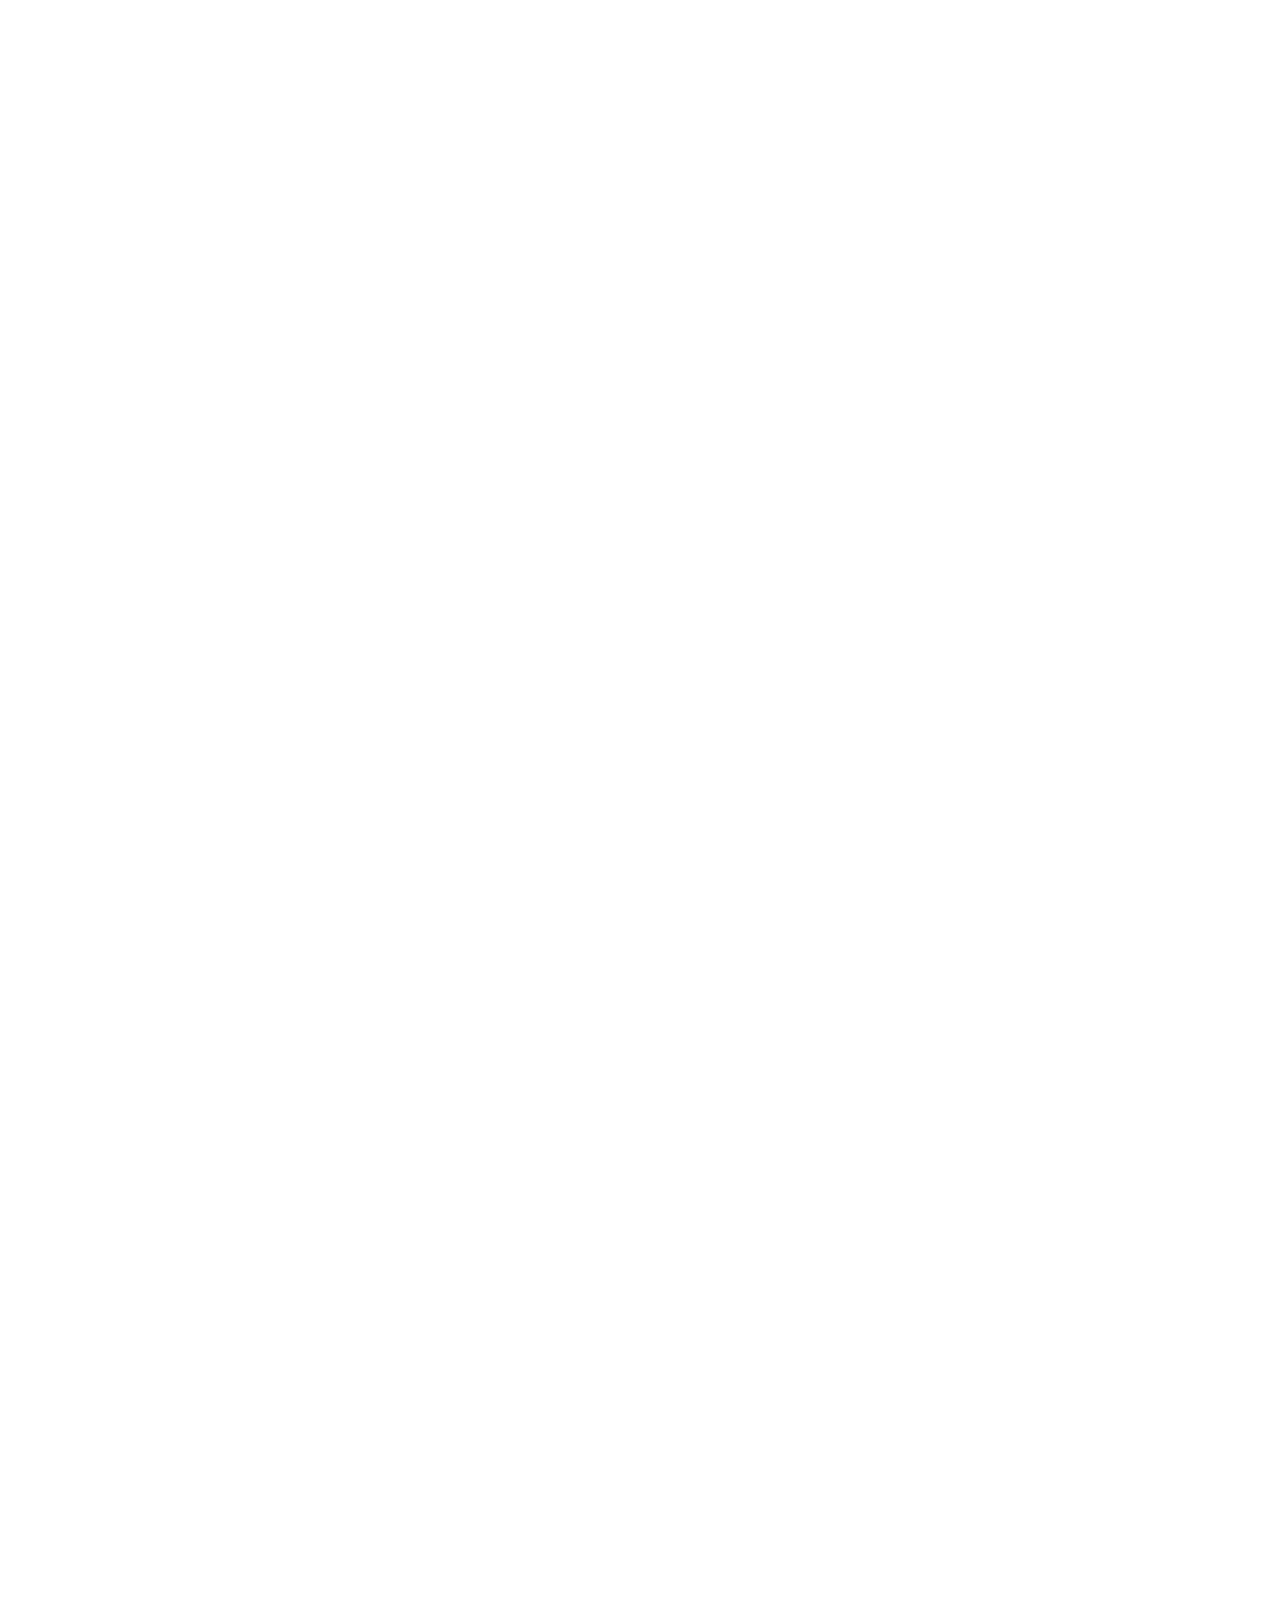
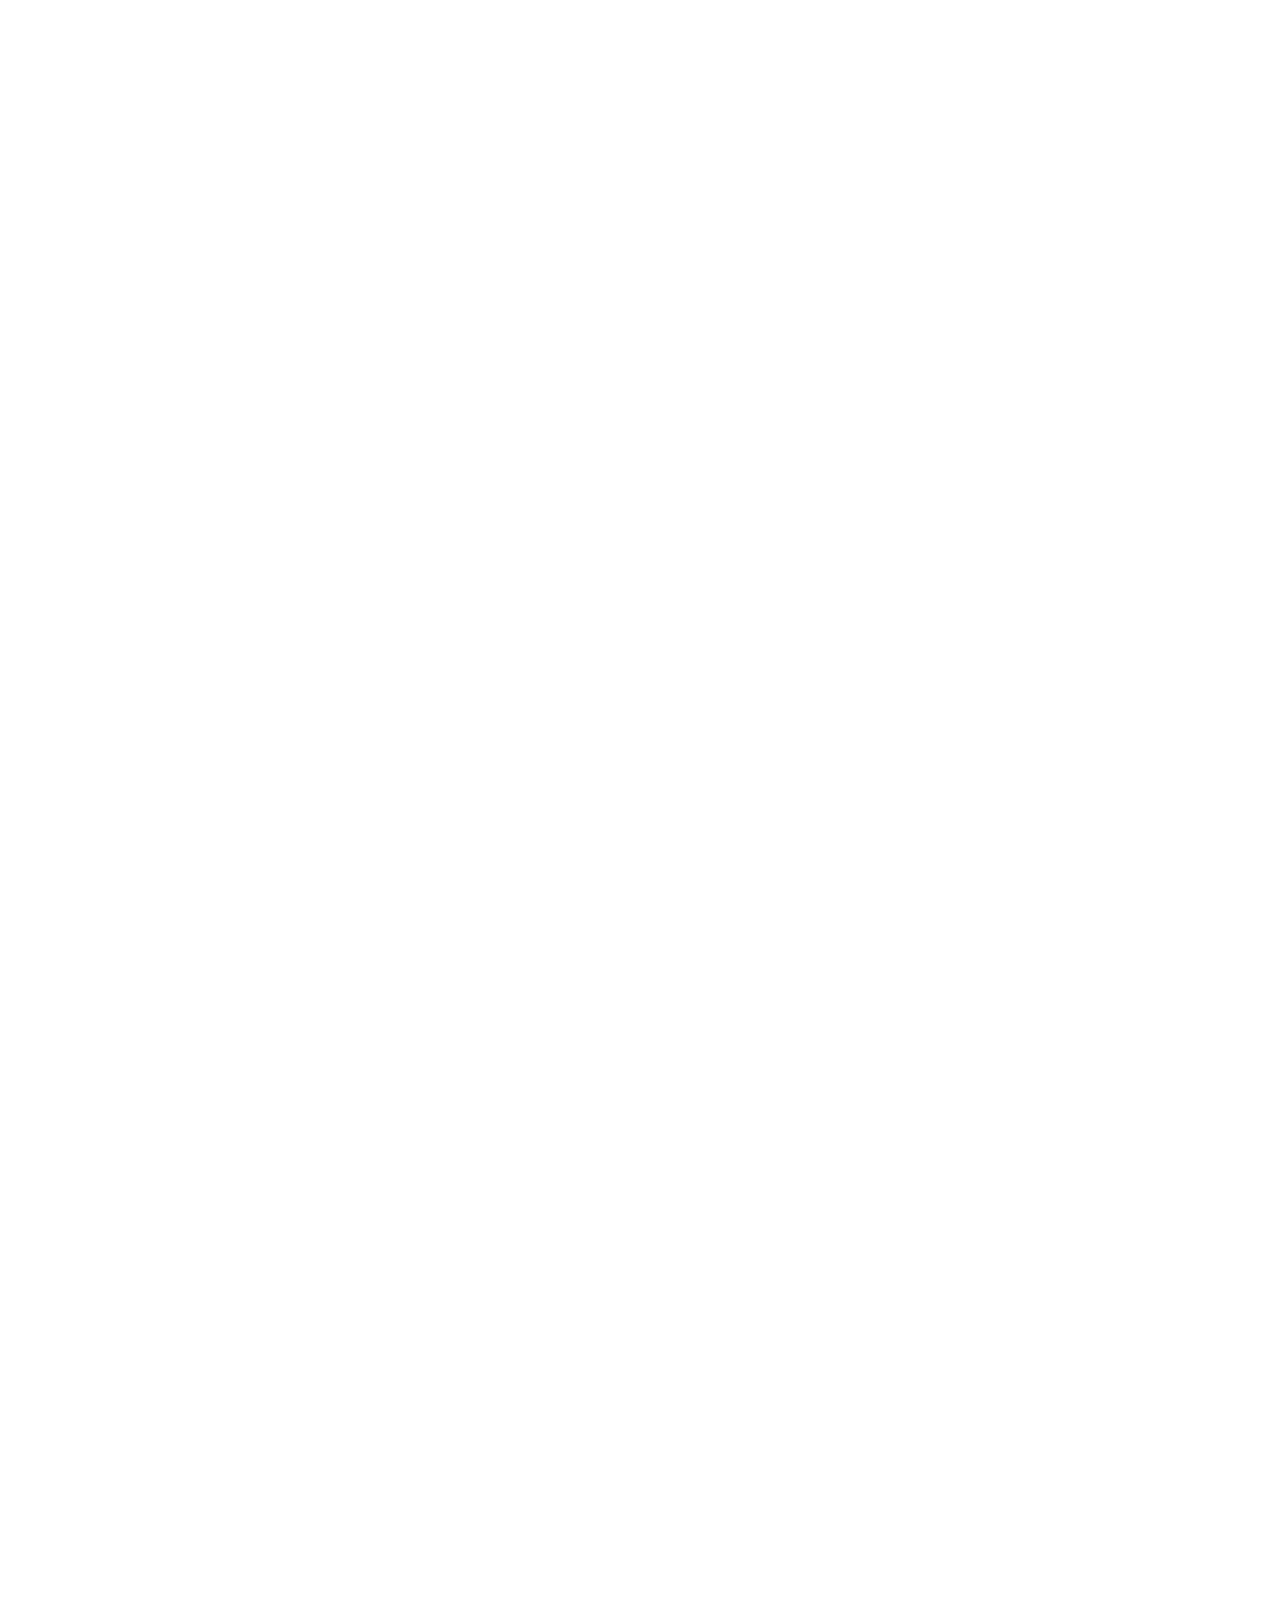
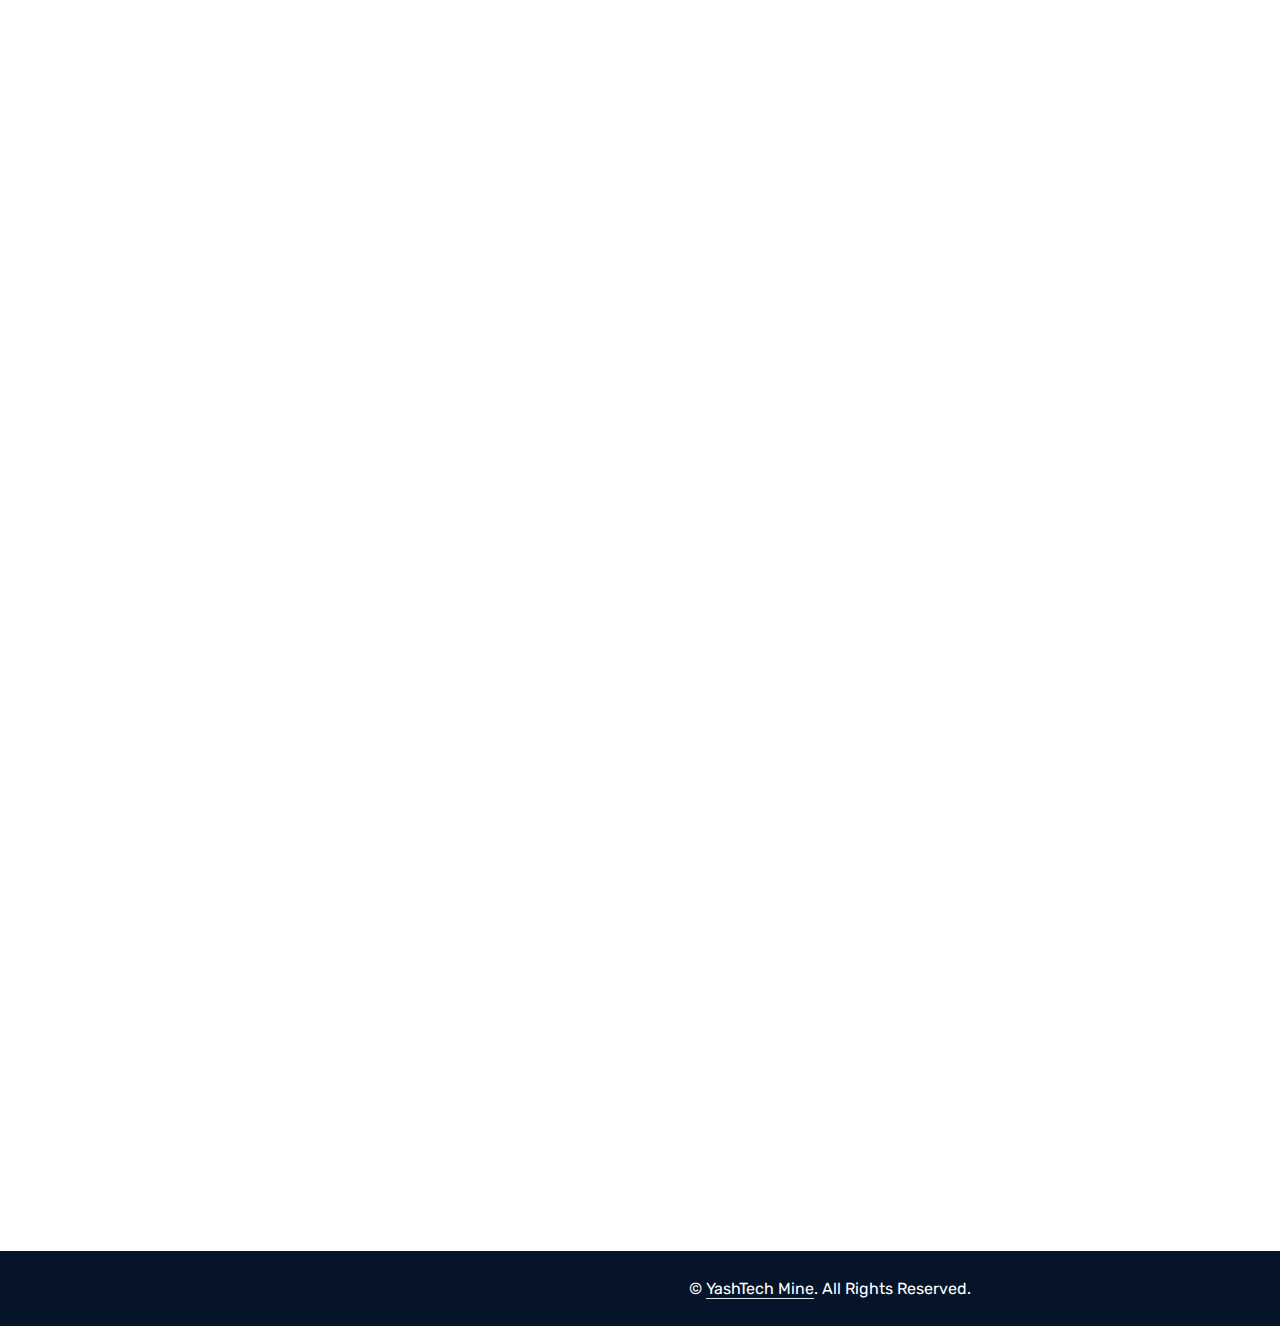
==== commit 8a428bad: "added gym website" ====
--- a/index.html
+++ b/index.html
@@ -413,7 +413,7 @@
                 <div class="portfolio-wrap">
                     <img src="./img/Template/2.png" class="img-fluid" alt="Portfolio Item">
                     <div class="portfolio-info">
-                        <h4>App Development</h4>
+                        <h4>Web Project 2</h4>
                         <p>Development</p>
                         <div class="portfolio-links">
                             <a href="./img/Template/2.jpeg" data-gallery="portfolioGallery" class="btn btn-sm-square btn-primary portfolio-lightbox"><i class="fa fa-eye"></i></a>
@@ -428,8 +428,8 @@
                 <div class="portfolio-wrap">
                     <img src="./img/Template/3-1.jpeg" class="img-fluid" alt="Portfolio Item">
                     <div class="portfolio-info">
-                        <h4>Brand Identity</h4>
-                        <p>Branding</p>
+                        <h4>Web Project 3</h4>
+                       
                         <div class="portfolio-links">
                             <a href="./img/Template/3.jpeg" data-gallery="portfolioGallery" class="btn btn-sm-square btn-primary portfolio-lightbox"><i class="fa fa-eye"></i></a>
                             <a target="_blank" href="https://yashtech-mine.onrender.com/Website/proj-3/index.html" class="btn btn-sm-square btn-primary"><i class="fa fa-link"></i></a>
@@ -443,7 +443,7 @@
                 <div class="portfolio-wrap">
                     <img src="./img/Template/4-1.jpeg" class="img-fluid" alt="Portfolio Item">
                     <div class="portfolio-info">
-                        <h4>E-commerce Website</h4>
+                        <h4>Web Project 4</h4>
                         <p>Web Design</p>
                         <div class="portfolio-links">
                             <a href="./img/Template/4.jpeg" data-gallery="portfolioGallery" class="btn btn-sm-square btn-primary portfolio-lightbox"><i class="fa fa-eye"></i></a>
@@ -452,10 +452,22 @@
                     </div>
                 </div>
             </div>
-            
+             
             <!-- Portfolio Item 5 -->
            
-            
+            <div class="col-lg-4 col-md-6 mb-4 portfolio-item web-design">
+                <div class="portfolio-wrap">
+                    <img src="./img/Template/proj-5.png" class="img-fluid" alt="Portfolio Item">
+                    <div class="portfolio-info">
+                        <h4>Web Project 4</h4>
+                        <p>Web Design</p>
+                        <div class="portfolio-links">
+                            <a href="./img/Template/proj-5.jpeg" data-gallery="portfolioGallery" class="btn btn-sm-square btn-primary portfolio-lightbox"><i class="fa fa-eye"></i></a>
+                            <a target="_blank" href="https://yashtech-mine.onrender.com/Website/proj-5/index.html" class="btn btn-sm-square btn-primary"><i class="fa fa-link"></i></a>
+                        </div>
+                    </div>
+                </div>
+            </div>
             <!-- Portfolio Item 6 -->
            
         </div>
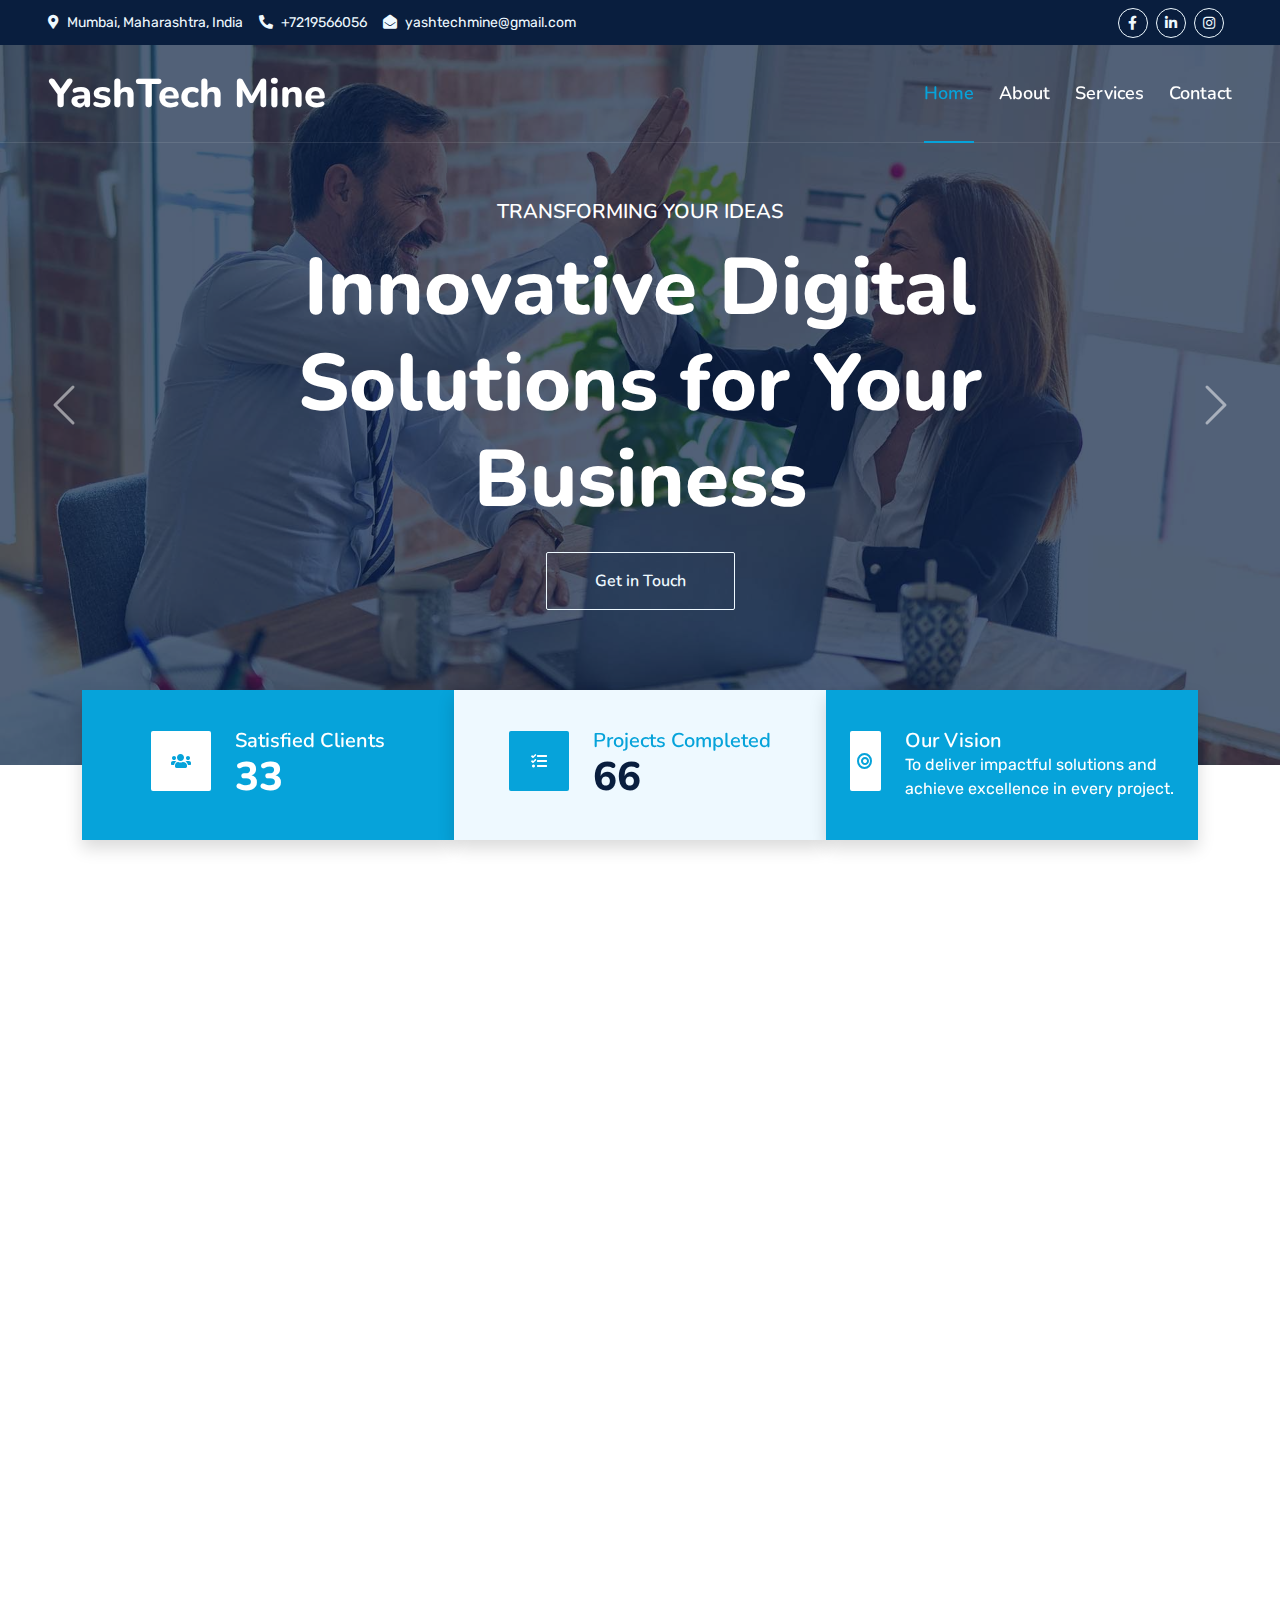
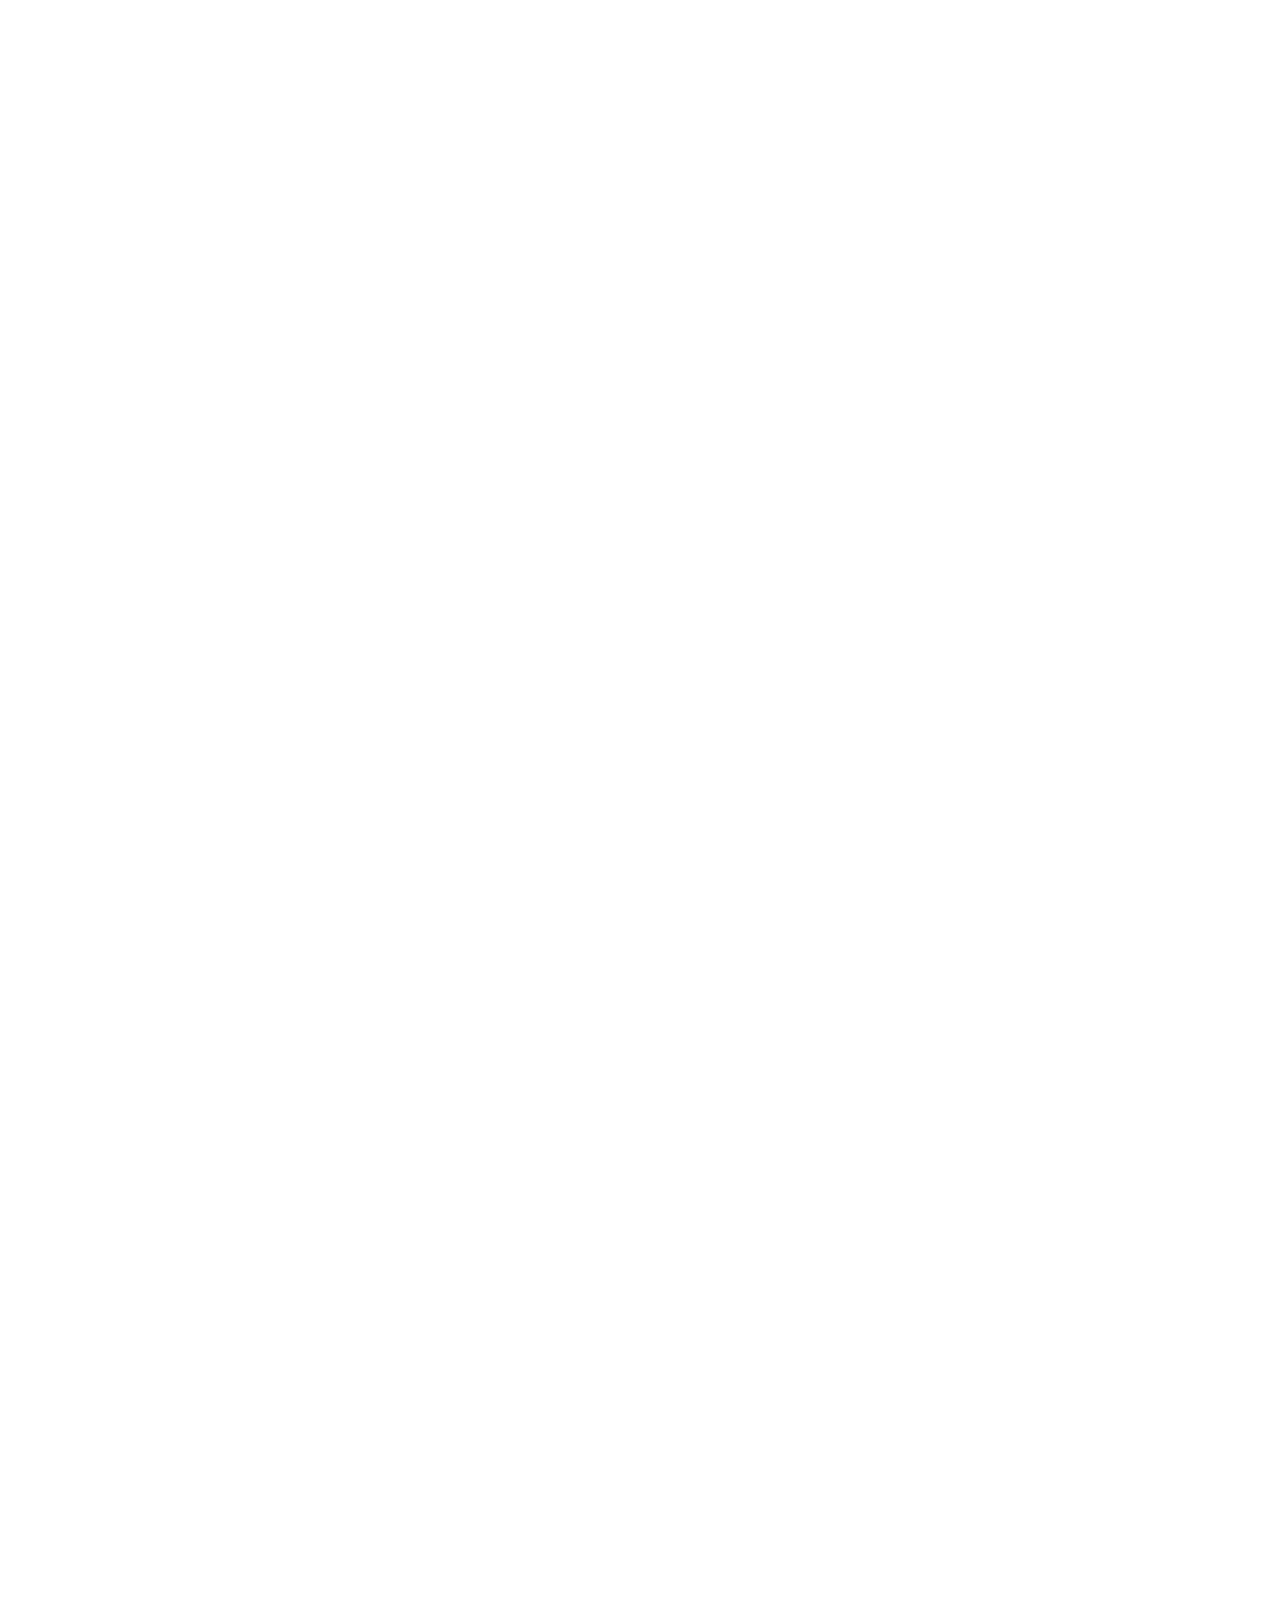
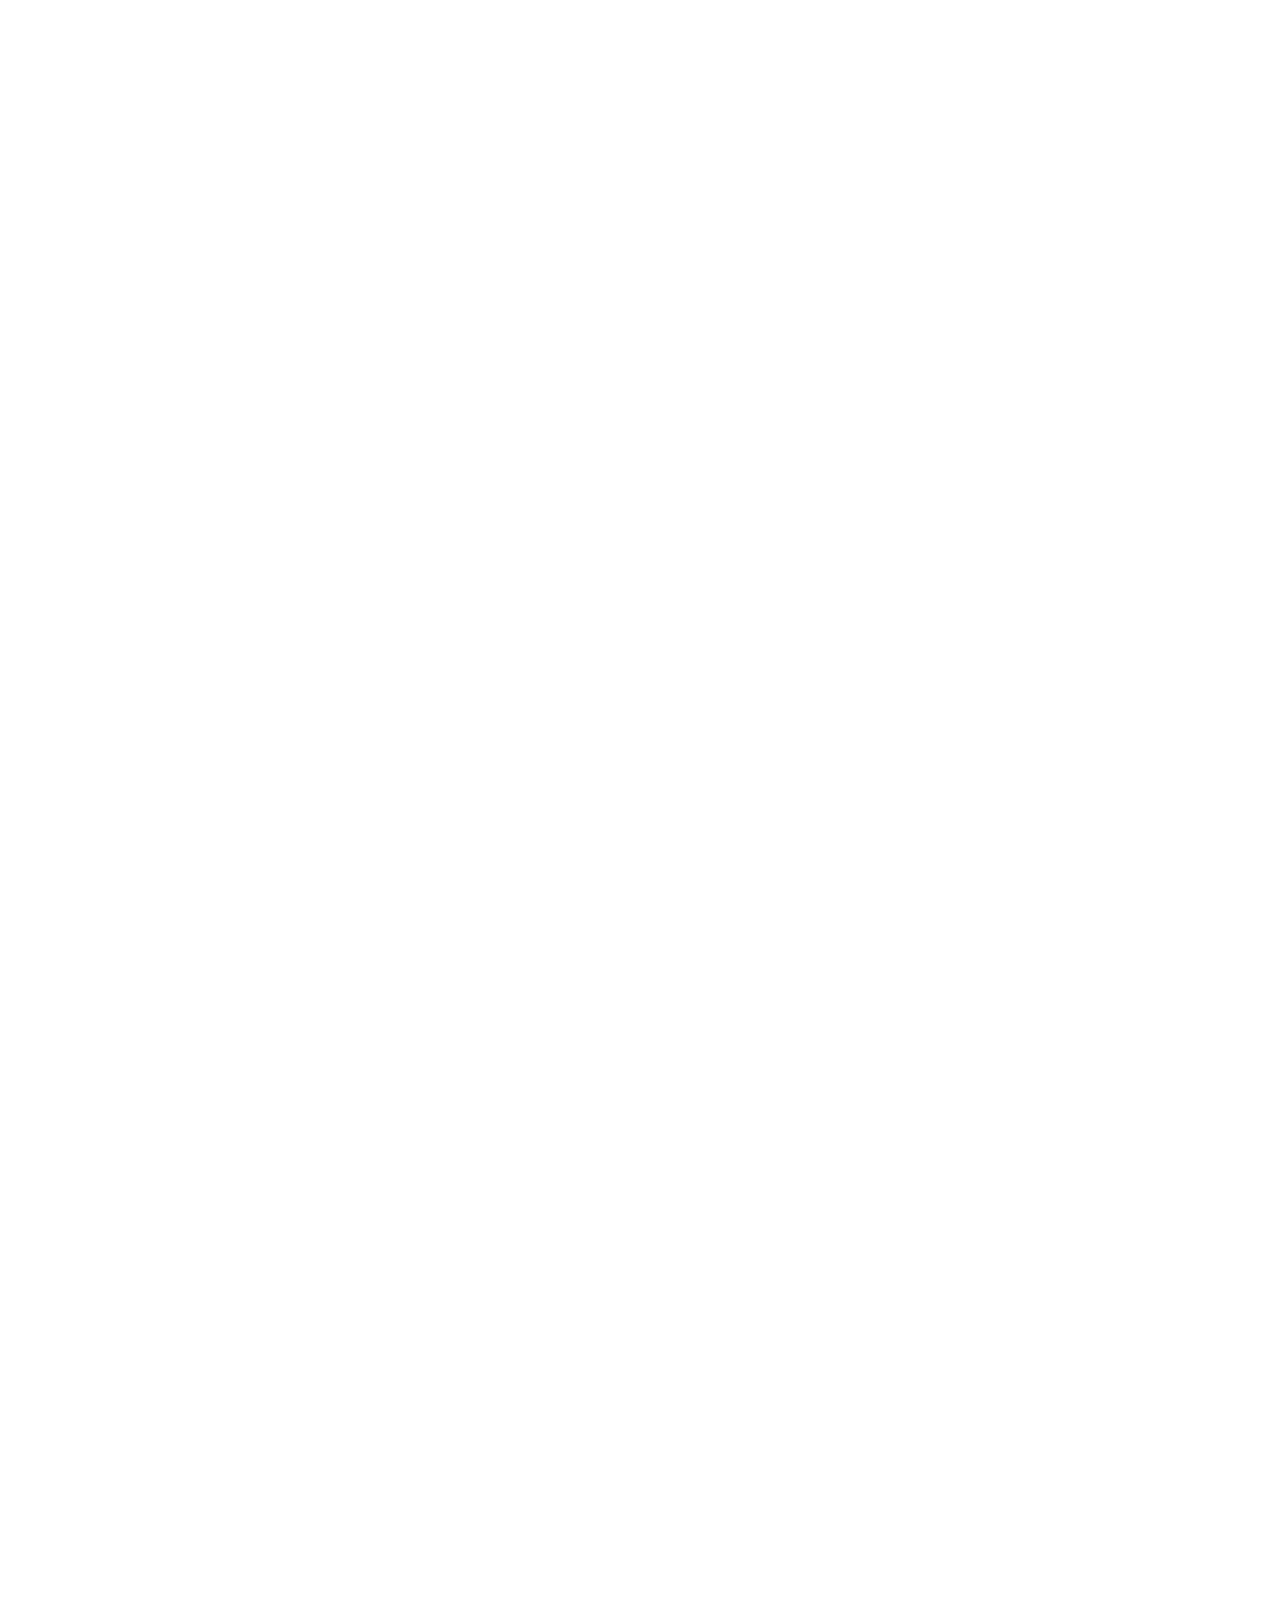
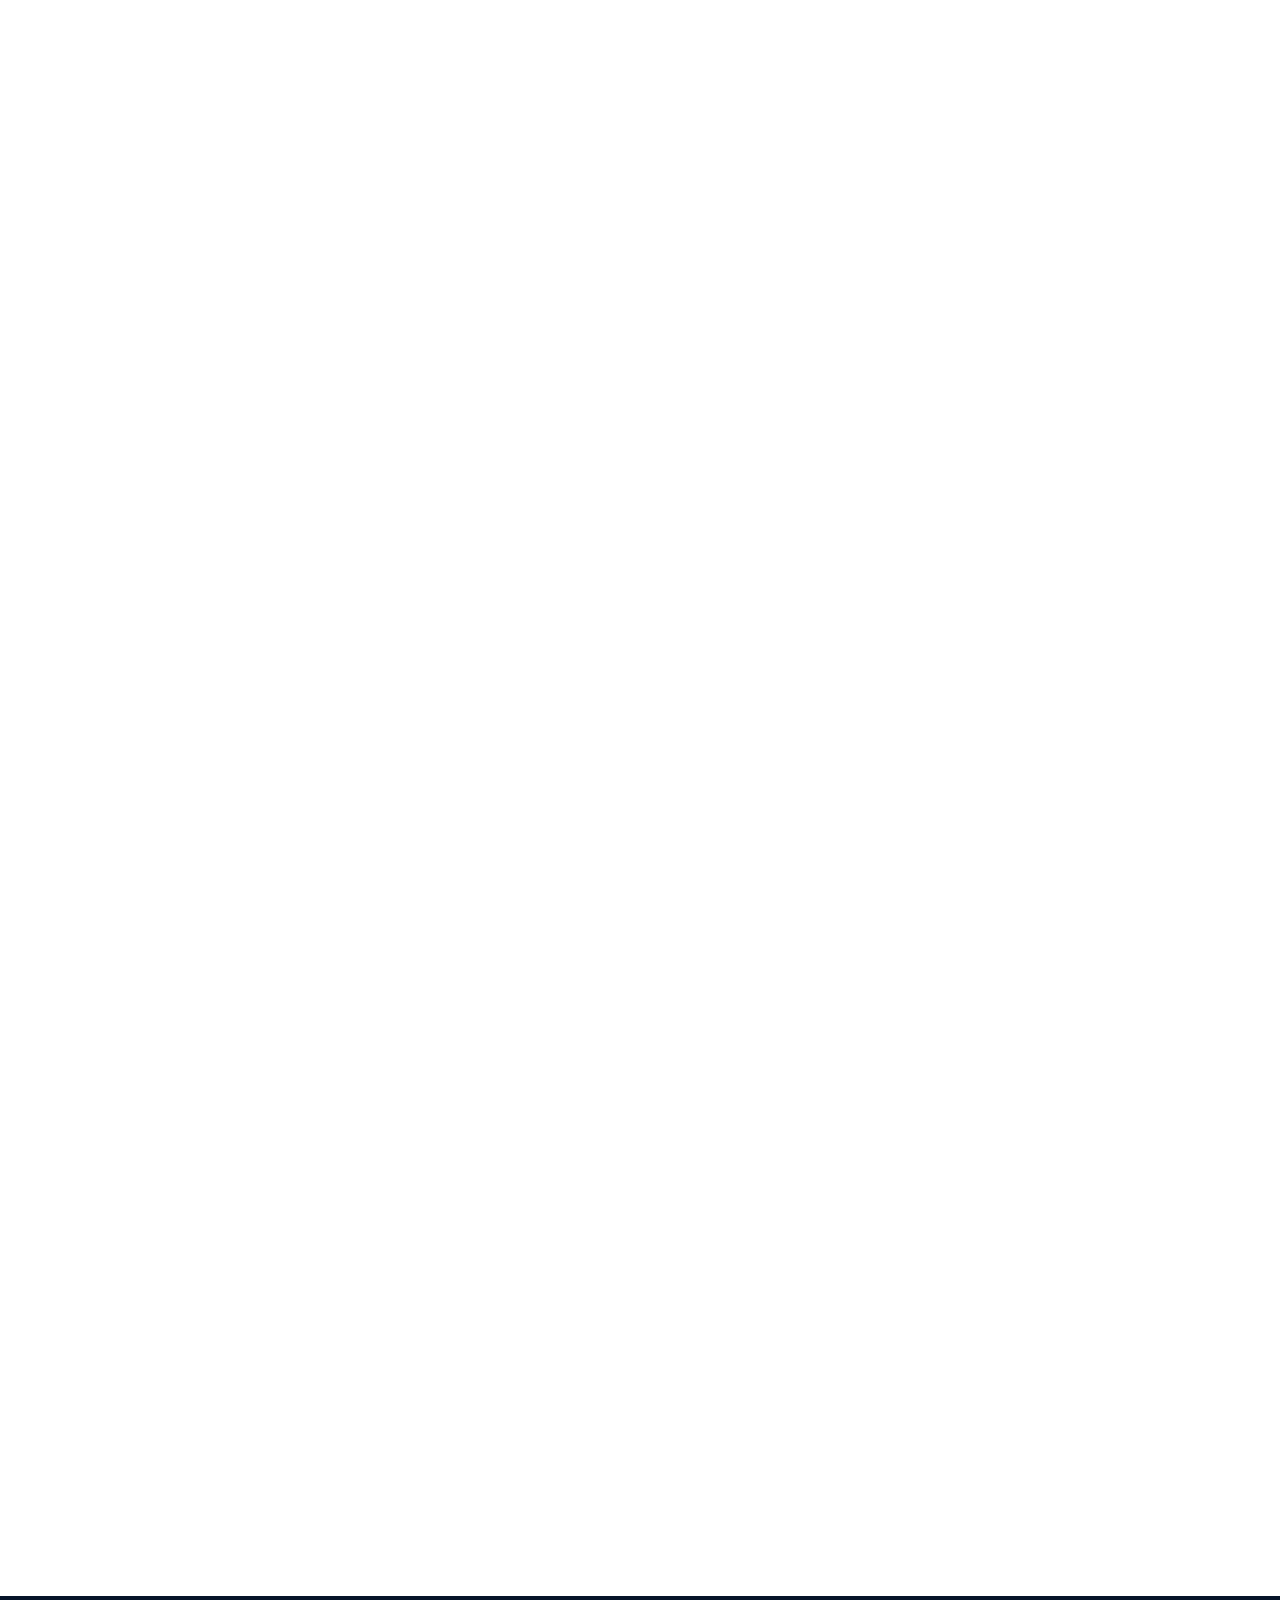
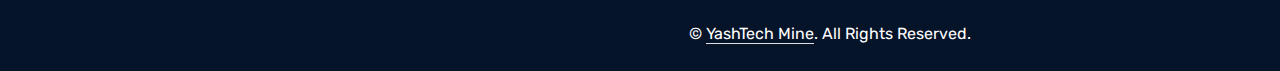
==== commit c13cb77d: "added app" ====
--- a/index.html
+++ b/index.html
@@ -386,15 +386,17 @@
             <div class="col-12 text-center">
                 <ul class="list-inline portfolio-filter">
                     <li class="list-inline-item btn btn-primary m-1 active" data-filter="*">All</li>
-                   
+                    <li class="list-inline-item btn btn-primary m-1" data-filter="web">Website</li>
+                    <li class="list-inline-item btn btn-primary m-1" data-filter="App">App</li>
                 </ul>
             </div>
         </div>
+        
         
         <!-- Portfolio Items -->
         <div class="row portfolio-container">
             <!-- Portfolio Item 1 -->
-            <div class="col-lg-4 col-md-6 mb-4 portfolio-item web-design">
+            <div class="col-lg-4 col-md-6 mb-4 portfolio-item web-design web">
                 <div class="portfolio-wrap">
                     <img src="./img/Template/1.png" class = "img-fluid" alt="Portfolio Item">
                     <div class="portfolio-info">
@@ -409,7 +411,7 @@
             </div>
             
             <!-- Portfolio Item 2 -->
-            <div class="col-lg-4 col-md-6 mb-4 portfolio-item development">
+            <div class="col-lg-4 col-md-6 mb-4 portfolio-item development web">
                 <div class="portfolio-wrap">
                     <img src="./img/Template/2.png" class="img-fluid" alt="Portfolio Item">
                     <div class="portfolio-info">
@@ -422,9 +424,34 @@
                     </div>
                 </div>
             </div>
-            
+            <div class="col-lg-4 col-md-6 mb-4 portfolio-item development App">
+                <div class="portfolio-wrap">
+                    <img src="./img/App1.png" class="img-fluid" alt="Portfolio Item">
+                    <div class="portfolio-info">
+                        <h4>AI Budjet Tracker</h4>
+                        <p>Development</p>
+                        <div class="portfolio-links">
+                            <a href="./img/App1.png" data-gallery="portfolioGallery" class="btn btn-sm-square btn-primary portfolio-lightbox"><i class="fa fa-eye"></i></a>
+                           
+                        </div>
+                    </div>
+                </div>
+            </div>
+            <div class="col-lg-4 col-md-6 mb-4 portfolio-item development App">
+                <div class="portfolio-wrap">
+                    <img src="./img/App2.png" class="img-fluid" alt="Portfolio Item">
+                    <div class="portfolio-info">
+                        <h4>Doctor Appointment App</h4>
+                        <p>Development</p>
+                        <div class="portfolio-links">
+                            <a href="./img/App2.png" data-gallery="portfolioGallery" class="btn btn-sm-square btn-primary portfolio-lightbox"><i class="fa fa-eye"></i></a>
+                           
+                        </div>
+                    </div>
+                </div>
+            </div>
             <!-- Portfolio Item 3 -->
-            <div class="col-lg-4 col-md-6 mb-4 portfolio-item branding">
+            <div class="col-lg-4 col-md-6 mb-4 portfolio-item branding web">
                 <div class="portfolio-wrap">
                     <img src="./img/Template/3-1.jpeg" class="img-fluid" alt="Portfolio Item">
                     <div class="portfolio-info">
@@ -439,7 +466,7 @@
             </div>
             
             <!-- Portfolio Item 4 -->
-            <div class="col-lg-4 col-md-6 mb-4 portfolio-item web-design">
+            <div class="col-lg-4 col-md-6 mb-4 portfolio-item web-design web">
                 <div class="portfolio-wrap">
                     <img src="./img/Template/4-1.jpeg" class="img-fluid" alt="Portfolio Item">
                     <div class="portfolio-info">
@@ -455,7 +482,7 @@
              
             <!-- Portfolio Item 5 -->
            
-            <div class="col-lg-4 col-md-6 mb-4 portfolio-item web-design">
+            <div class="col-lg-4 col-md-6 mb-4 portfolio-item web-design web">
                 <div class="portfolio-wrap">
                     <img src="./img/Template/proj-5.png" class="img-fluid" alt="Portfolio Item">
                     <div class="portfolio-info">
@@ -582,44 +609,48 @@
 
 <!-- JavaScript for Portfolio Filtering and Lightbox -->
 <script>
-document.addEventListener('DOMContentLoaded', function() {
-    // Portfolio filtering functionality
-    const filterButtons = document.querySelectorAll('.portfolio-filter li');
-    const portfolioItems = document.querySelectorAll('.portfolio-item');
-    
-    // Add click event to filter buttons
-    filterButtons.forEach(button => {
-        button.addEventListener('click', function() {
-            // Remove active class from all buttons
-            filterButtons.forEach(btn => btn.classList.remove('active'));
-            
-            // Add active class to clicked button
-            this.classList.add('active');
-            
-            // Get filter value
-            const filterValue = this.getAttribute('data-filter');
-            
-            // Filter portfolio items
-            portfolioItems.forEach(item => {
-                if (filterValue === '*') {
-                    item.style.display = 'block';
-                    setTimeout(() => {
-                        item.style.opacity = '1';
-                        item.style.transform = 'translateY(0)';
-                    }, 100);
-                } else if (item.classList.contains(filterValue.substring(1))) {
-                    item.style.display = 'block';
-                    setTimeout(() => {
-                        item.style.opacity = '1';
-                        item.style.transform = 'translateY(0)';
-                    }, 100);
-                } else {
-                    item.style.opacity = '0';
-                    item.style.transform = 'translateY(20px)';
-                    setTimeout(() => {
-                        item.style.display = 'none';
-                    }, 500);
-                }
+    document.addEventListener('DOMContentLoaded', function() {
+        // Portfolio filtering functionality
+        const filterButtons = document.querySelectorAll('.portfolio-filter li');
+        const portfolioItems = document.querySelectorAll('.portfolio-item');
+        
+        // Add click event to filter buttons
+        filterButtons.forEach(button => {
+            button.addEventListener('click', function() {
+                // Remove active class from all buttons
+                filterButtons.forEach(btn => btn.classList.remove('active'));
+                
+                // Add active class to clicked button
+                this.classList.add('active');
+                
+                // Get filter value
+                const filterValue = this.getAttribute('data-filter');
+                
+                // Filter portfolio items
+                portfolioItems.forEach(item => {
+                    if (filterValue === '*') {
+                        // Show all items
+                        item.style.display = 'block';
+                        setTimeout(() => {
+                            item.style.opacity = '1';
+                            item.style.transform = 'translateY(0)';
+                        }, 100);
+                    } else if (item.classList.contains(filterValue)) {
+                        // Show items matching the filter
+                        item.style.display = 'block';
+                        setTimeout(() => {
+                            item.style.opacity = '1';
+                            item.style.transform = 'translateY(0)';
+                        }, 100);
+                    } else {
+                        // Hide items not matching the filter
+                        item.style.opacity = '0';
+                        item.style.transform = 'translateY(20px)';
+                        setTimeout(() => {
+                            item.style.display = 'none';
+                        }, 500);
+                    }
+                });
             });
         });
     });
@@ -678,7 +709,7 @@
             });
         });
     });
-});
+
 </script>
 
     <!-- Testimonial Start -->
